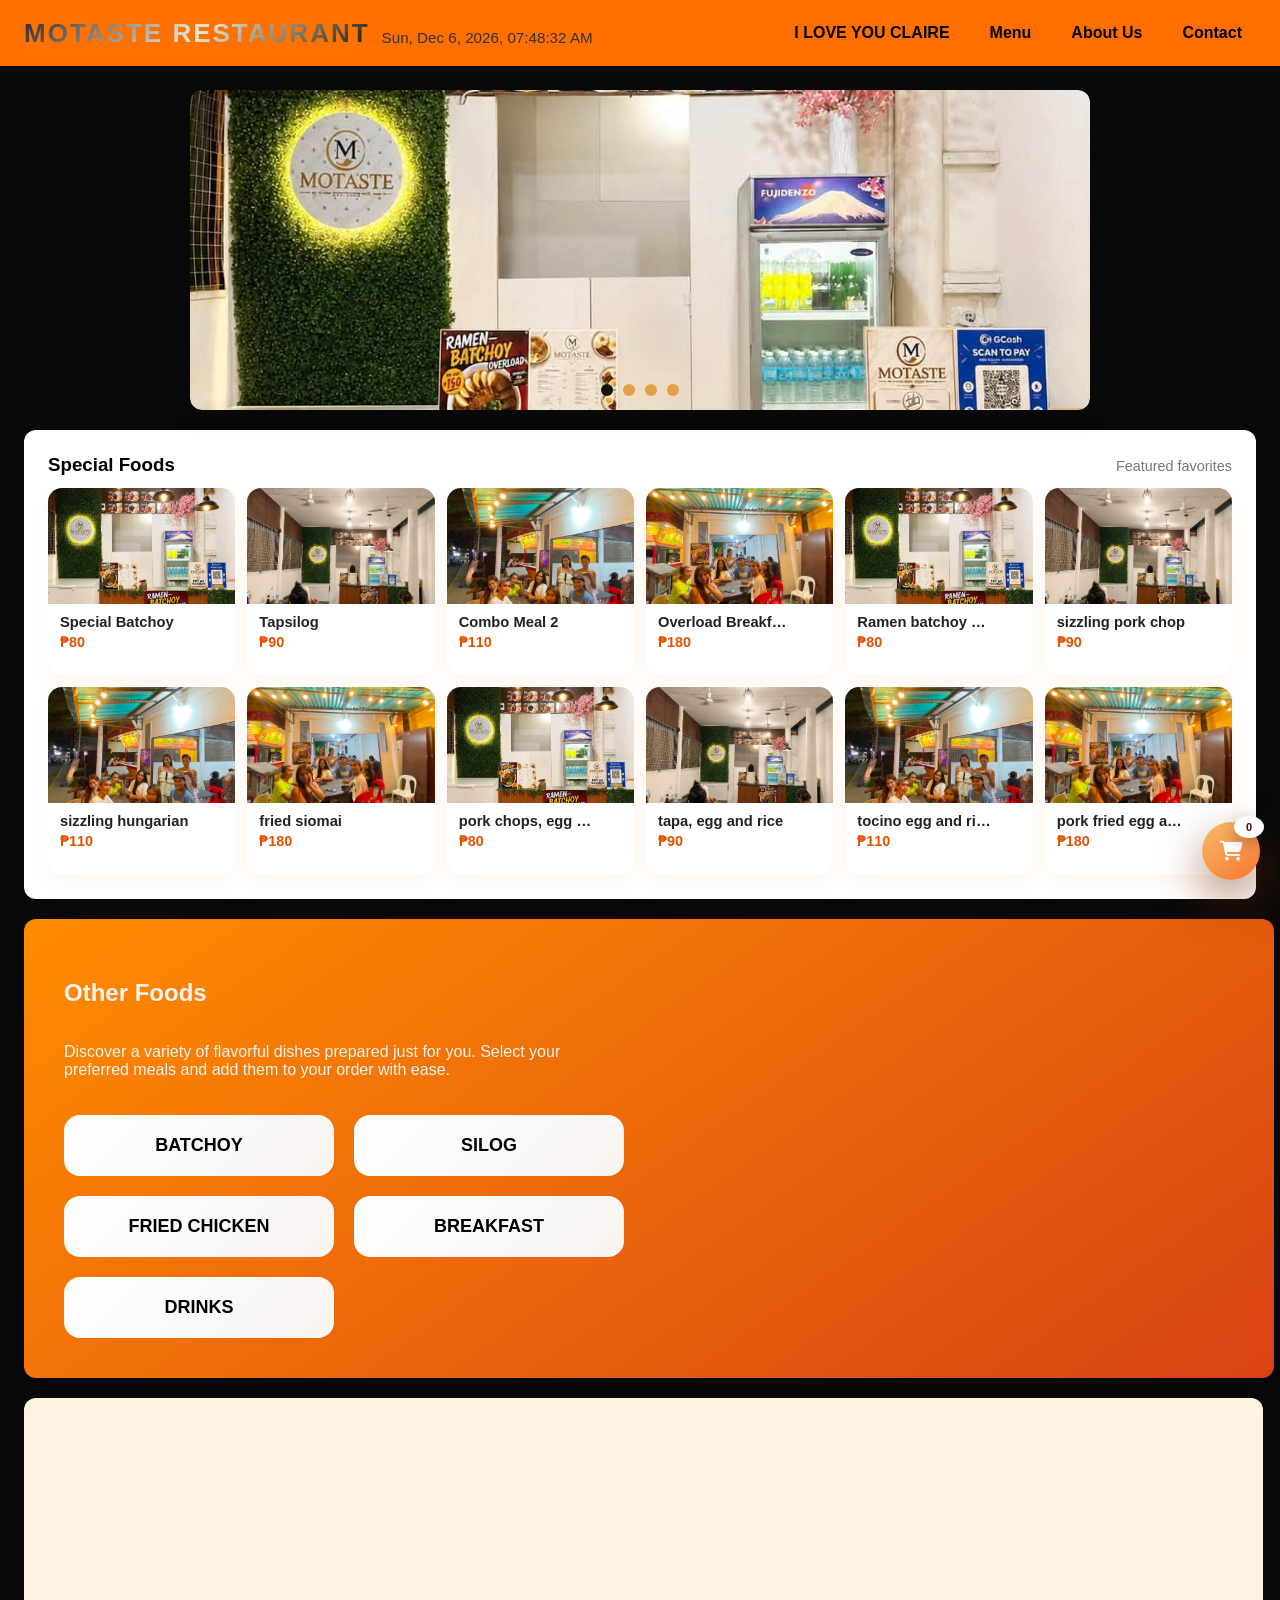
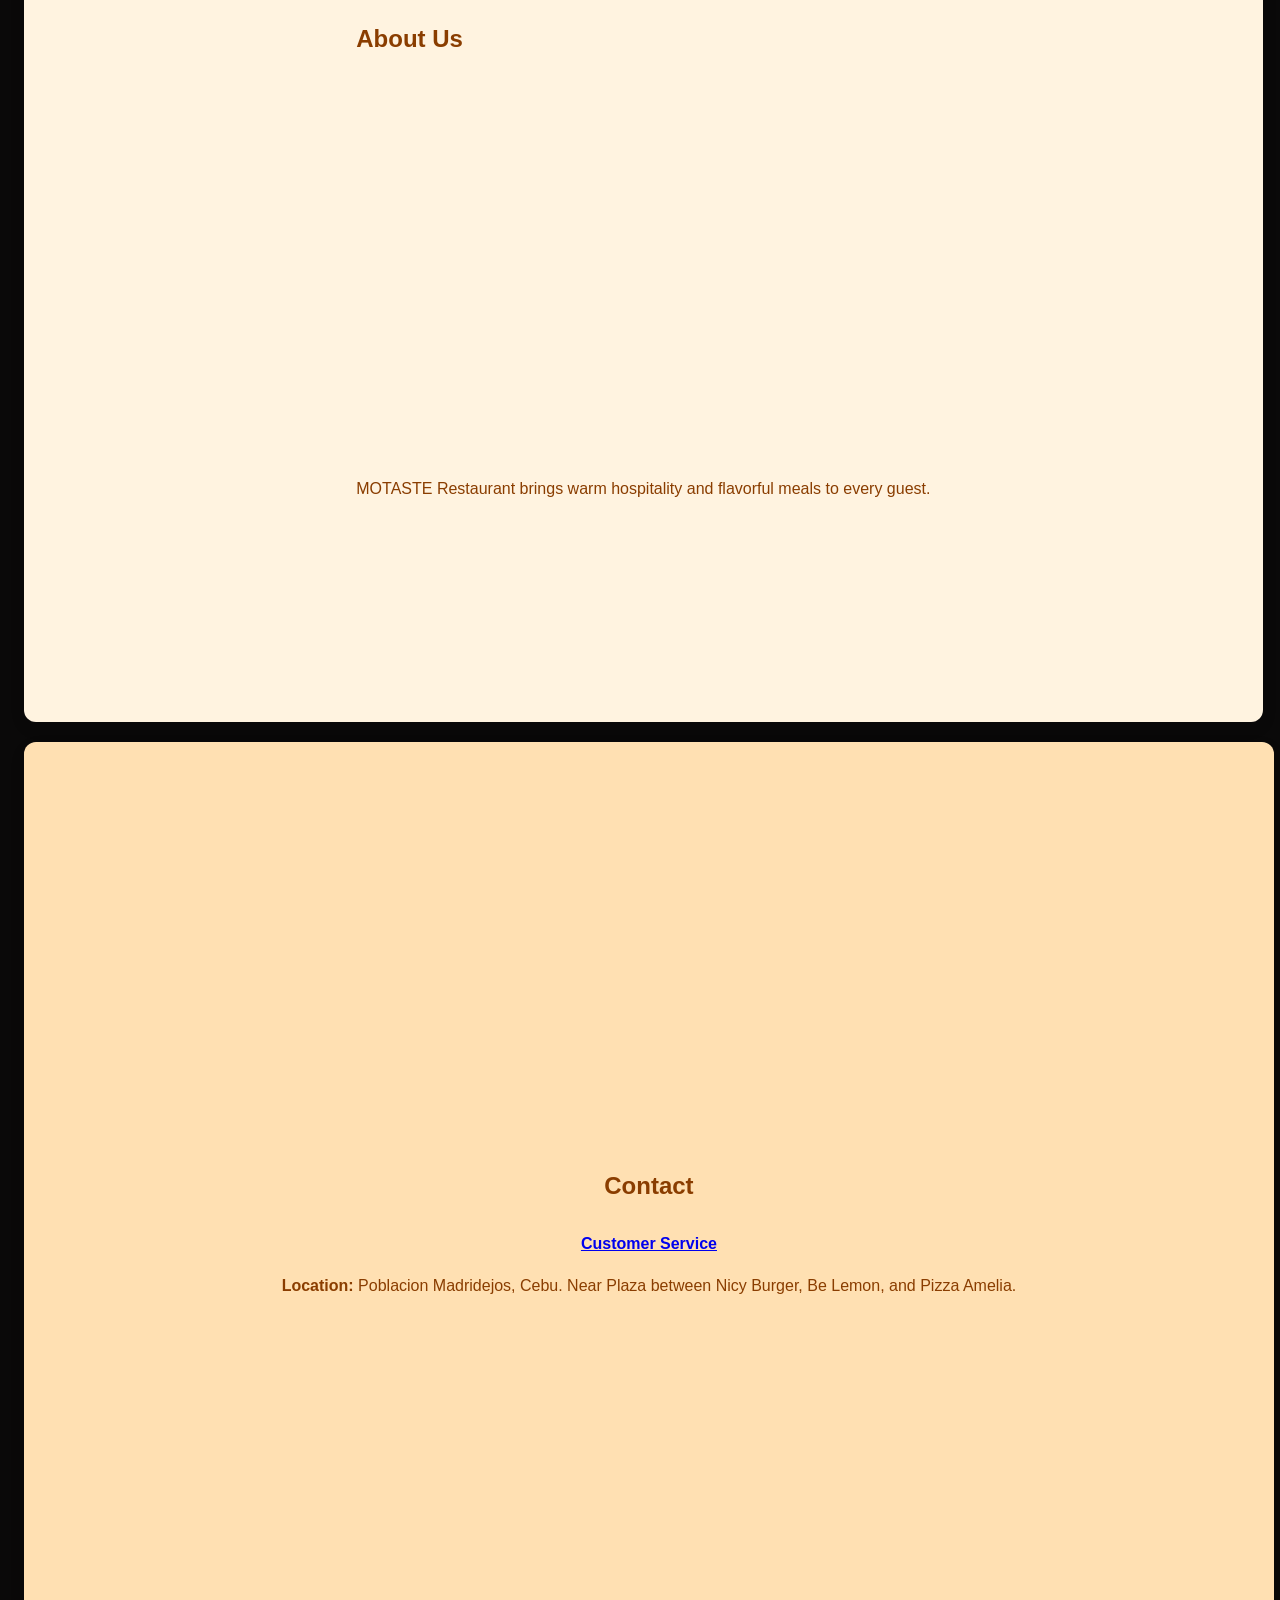
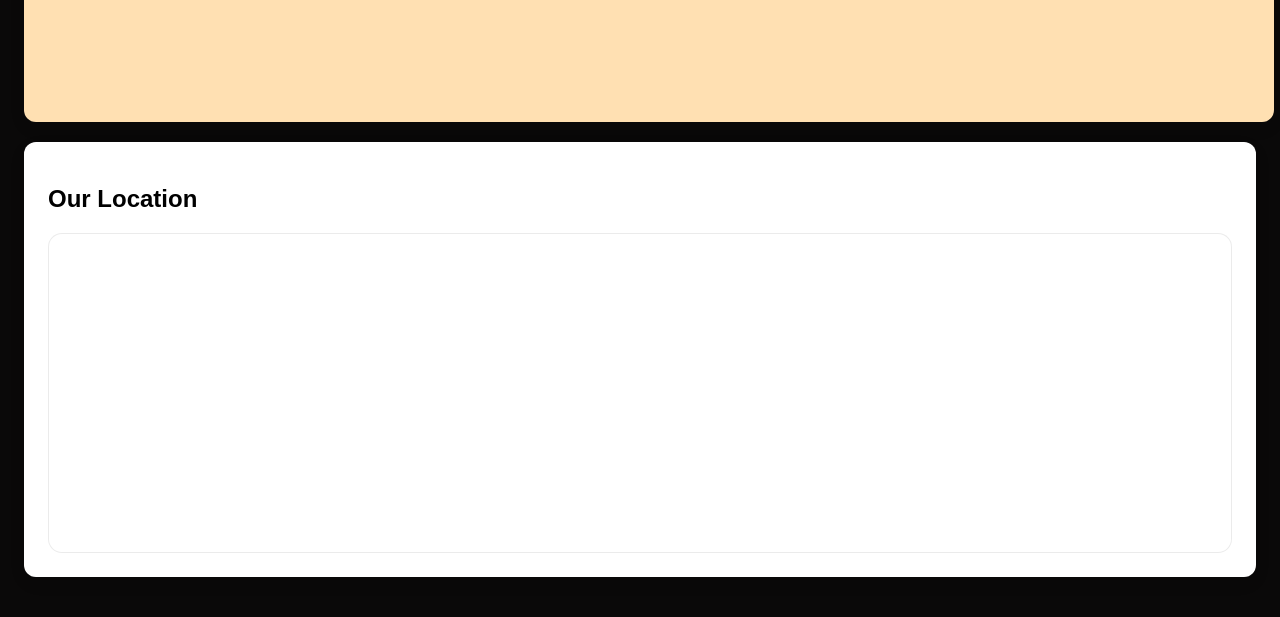
==== index.html @ fadd7e0c "wallpaperimage update" ====
<!DOCTYPE html>
<html lang="en">
<head>
    <meta charset="UTF-8">
    <meta name="viewport" content="width=device-width, initial-scale=1.0">
    <link href="https://unpkg.com/boxicons@2.1.4/css/boxicons.min.css" rel="stylesheet">
    <link rel="stylesheet" href="https://cdnjs.cloudflare.com/ajax/libs/font-awesome/6.4.2/css/all.min.css">
    <link rel="stylesheet" href="style.css">
    <title>MOTASTE</title>
</head>
<body>
    <div class="top-bar">
        <h1>MOTASTE RESTAURANT</h1>
        <button type="button" class="mobile-menu-toggle" id="mobileMenuToggle" aria-label="Toggle navigation menu" aria-expanded="false">
            <span></span>
            <span></span>
            <span></span>
        </button>
        <div class="live-clock" id="liveClock" aria-live="polite"></div>
        <nav class="top-nav" id="topNav" aria-label="Primary">
            <a href="#home">I LOVE YOU CLAIRE</a>
            <a href="#menu">Menu</a>
            <a href="#about">About Us</a>
            <a href="#contact">Contact</a>
        </nav>
    </div>

    <div class="slideshow" id="home">
        <div class="slides">
            <img src="img1.jpg" alt="Slide 1" class="active">
            <img src="img2.jpg" alt="Slide 2">
            <img src="img3.jpg" alt="Slide 3">
            <img src="img4.jpg" alt="Slide 4">
            
        </div>
        <div class="slide-dots" id="slideDots" aria-hidden="false"></div>
    </div>

    <section class="special-foods-section special-foods-visible" aria-labelledby="specialFoodsTitle">
        <div class="special-foods-heading">
            <h3 id="specialFoodsTitle">Special Foods</h3>
            <span>Featured favorites</span>
        </div>
        <div class="special-foods-list" id="specialFoodsList"></div>
    </section>

  <section class="info-section menu-section" id="menu">

    <div class="menu-container">

        <!-- LEFT: MENU CATEGORIES -->
        <div class="menu-left">

            <h2>Other Foods</h2>

            <p>Discover a variety of flavorful dishes prepared just for you. Select your preferred meals and add them to your order with ease.</p>

            <div class="menu-categories" id="menuCategories">
                <button class="menu-category-btn" data-category="batchoy">
                    BATCHOY
                </button>

                <button class="menu-category-btn" data-category="silog">
                    SILOG
                </button>

                <button class="menu-category-btn" data-category="friedChicken">
                    FRIED CHICKEN
                </button>

                <button class="menu-category-btn" data-category="breakfast">
                    BREAKFAST
                </button>

                <button class="menu-category-btn" data-category="drinks">
                    DRINKS
                </button>
            </div>

        </div>


        <!-- RIGHT: CART -->
        <div class="menu-right">

            <button 
                type="button" 
                id="menuCartButton" 
                class="menu-cart-button">

                <i class="fa-solid fa-cart-shopping"></i>
                <span id="menuTopCartCount">0</span>

            </button>   
        </div>

    </div>

</section>

    <section class="menu-cart-section cart-modal hidden" id="cart" aria-labelledby="cartTitle" aria-hidden="true">
        <div class="menu-cart-section-heading">
            <h2 id="cartTitle">Your Cart</h2>
            <button type="button" id="closeCartButton" class="cart-exit-button" aria-label="Close cart">Exit</button>
        </div>
        <aside class="menu-cart-panel" id="menuCartPanel">
            <div class="menu-cart-header">
                <div>
                    <h4>Order Summary</h4>
                    <p id="menuCartCount">0 items</p>
                </div>
            </div>
            <div class="menu-cart-items" id="menuCartList">
                <p class="menu-cart-empty">Your cart is empty.</p>
            </div>
            <div class="menu-cart-summary">
                <div>
                    <span>Total</span>
                    <strong id="menuCartTotal">₱0</strong>
                </div>
                <button type="button" id="menuPlaceOrderBtn" class="menu-place-order-btn" disabled>Proceed to Payment</button>
            </div>
            <p class="menu-order-message" id="menuOrderMessage"></p>
        </aside>
    </section>

    <div class="menu-overlay hidden" id="menuOverlay" aria-hidden="true">
        <div class="menu-overlay-panel">
            <div class="menu-overlay-header">
                <h2>Menu</h2>
                <div class="menu-overlay-actions">
                    <button type="button" id="closeMenuOverlayBtn" class="menu-overlay-close" aria-label="Close menu">×</button>
                </div>
            </div>
            <div class="menu-category-screen hidden" id="menuCategoryScreen" aria-hidden="true">
                <div class="menu-category-header">
                    <button id="menuBackBtn" type="button" class="menu-back-btn">← Back</button>
                    <h3 id="menuCategoryTitle">Category</h3>
                </div>
                <div class="menu-category-body">
                    <div class="menu-items-panel">
                        <div class="menu-items-list" id="menuItemsList"></div>
                    </div>
                </div>
            </div>
            <div class="order-checkout-screen hidden" id="orderCheckoutScreen" aria-hidden="true">
                <div class="order-checkout-header">
                    <button id="orderCheckoutBackBtn" type="button" class="menu-back-btn">← Back to Cart</button>
                    <h3>Checkout</h3>
                </div>
                <div class="order-checkout-content">
                    <div class="order-checkout-section">
                        <p class="checkout-label">Payment Method</p>
                        <div class="checkout-options" id="paymentMethodOptions">
                            <button type="button" class="checkout-option-btn active" data-payment="Cash">Cash</button>
                            <button type="button" class="checkout-option-btn" data-payment="GCash">GCash</button>
                        </div>
                    </div>
                    <div class="order-checkout-section">
                        <p class="checkout-label">Order Type</p>
                        <div class="checkout-options" id="orderTypeOptions">
                            <button type="button" class="checkout-option-btn active" data-order="Dine In">Dine In</button>
                            <button type="button" class="checkout-option-btn" data-order="Take Out">Take Out</button>
                        </div>
                    </div>
                    <div class="order-checkout-items" id="orderCheckoutItems"></div>
                    <div class="order-checkout-total">
                        <span>Total</span>
                        <strong id="orderCheckoutTotal">₱0</strong>
                    </div>
                    <div class="order-checkout-actions">
                        <button type="button" id="confirmOrderBtn" class="menu-place-order-btn">Confirm Order</button>
                        <button type="button" id="cancelOrderBtn" class="menu-back-btn">Cancel</button>
                    </div>
                </div>
            </div>
            <div class="order-payment-screen hidden" id="orderPaymentScreen" aria-hidden="true">
                <div class="order-payment-header">
                    <button id="paymentConfirmationBackBtn" type="button" class="menu-back-btn">← Back to Checkout</button>
                    <h3>Payment Confirmation</h3>
                </div>
                <div class="order-payment-content">
                    <div class="payment-summary">
                        <p><strong>Order Number:</strong> <span id="orderPaymentNumber"></span></p>
                        <p><strong>Date &amp; Time:</strong> <span id="orderPaymentDatetime"></span></p>
                        <p><strong>Payment Method:</strong> <span id="orderPaymentMethod"></span></p>
                    </div>
                    <div class="payment-message" id="orderPaymentMessage"></div>
                    <div class="payment-qr-placeholder hidden" id="paymentQrPlaceholder">
                        <div class="qr-box"><p>Pay via QR code</p></div>
                        <p class="qr-note">Upload your QR code image here later.</p>
                    </div>
                    <button type="button" id="orderPaymentCloseBtn" class="menu-place-order-btn">Done</button>
                </div>
            </div>
        </div>
    </div>
    

    <section class="info-section" id="about">
        <h2>About Us</h2>
        <p>MOTASTE Restaurant brings warm hospitality and flavorful meals to every guest.</p>
    </section>

    <section class="info-section" id="contact">
        <h2>Contact</h2>
        <p style="margin-bottom: 8px;"><strong><a href="#" class="contact-link">Customer Service</a></strong></p>
        <p><strong>Location:</strong> Poblacion Madridejos, Cebu. Near Plaza between Nicy Burger, Be Lemon, and Pizza Amelia.</p>
    </section>

    <section class="map-section">
        <h2>Our Location</h2>
        <div class="map-wrapper">
            <iframe
                src="https://maps.google.com/maps?q=11.2957587,123.7315946&z=15&output=embed"
                allowfullscreen=""
                loading="lazy"
                referrerpolicy="no-referrer-when-downgrade"
                title="MOTASTE Location Map">
            </iframe>
        </div>
    </section>

    <script src="script.js"></script>
</body>
</html>
---- style.css ----
body {
    margin: 0;
    font-family: Arial, sans-serif;
    background: #0a0909;
}

.top-bar {
    display: flex;
    justify-content: space-between;
    align-items: center;
    gap: 12px;
    background: #ff6f00;
    color: #0b0202f0;
    padding: 16px 24px;
    position: sticky;
    top: 0;
    z-index: 1000;
}

.top-nav {
    display: flex;
    align-items: center;
    justify-content: flex-end;
    gap: 12px;
    margin-left: auto;
    flex: 1;
}

.mobile-menu-toggle {
    display: none;
    flex-direction: column;
    justify-content: center;
    gap: 4px;
    width: 44px;
    height: 44px;
    border: none;
    border-radius: 10px;
    background: #111;
    cursor: pointer;
    padding: 0 10px;
}

.mobile-menu-toggle span {
    display: block;
    width: 100%;
    height: 3px;
    background: #fff;
    border-radius: 2px;
}

.top-nav a {
    color: #000000;
    text-decoration: none;
    font-weight: 600;
    padding: 8px 14px;
    border-radius: 999px;
    transition: background 0.2s ease;
}

.top-nav a:hover {
    background: #f6f3ef;
}

.top-bar-left {
    display: flex;
    align-items: center;
    gap: 12px;
}

.top-bar h1 {
    margin: 0;

    font-size: 26px;
    font-weight: 600;
    letter-spacing: 2px;

    background: linear-gradient(
        135deg,
        #322a2a,
        #e8e8d7,
        #1c1a0d
    );

    -webkit-background-clip: text;
    -webkit-text-fill-color: transparent;

    text-transform: uppercase;

    filter: drop-shadow(0 5px 12px rgba(255,152,0,0.35));

    transition: 0.3s ease;
}

.top-bar h1:hover {
    transform: translateY(-2px);
    filter: drop-shadow(0 8px 20px rgba(255,152,0,0.6));
}

.login-top-bar {
    background: transparent;
    padding: 0;
    position: static;
    box-shadow: none;
}

.top-bar-actions {
    display: flex;
    align-items: center;
    gap: 10px;
}

.menu-btn {
    display: none !important;
    flex-direction: column;
    justify-content: center;
    gap: 4px;
    width: 42px;
    height: 42px;
    border: none;
    background: #ff9800;
    border-radius: 8px;
    cursor: pointer;
    padding: 0 10px;
    position: fixed;
    top: 16px;
    left: 16px;
    z-index: 1100;
}

.auth .menu-btn {
    display: flex !important;
}

body.dashboard-panel-open .menu-btn {
    display: none !important;
}

.menu-btn span {
    display: block;
    height: 3px;
    background: #fff;
    border-radius: 2px;
}

.logout-btn {
    background: #ff9800;
    color: #fff;
    border: none;
    border-radius: 8px;
    padding: 10px 16px;
    font-size: 15px;
    font-weight: 600;
    cursor: pointer;
}

.logout-btn:hover,
.menu-btn:hover {
    background: #e68900;
}

.menu-btn.active {
    background: #e68900;
}

.dashboard-panel {
    position: fixed;
    top: 0;
    left: 0;
    width: 320px;
    height: 100vh;
    overflow-y: auto;
    opacity: 0;
    pointer-events: none;
    transform: translateX(-100%);
    background: rgba(255, 255, 255, 0.14);
    backdrop-filter: blur(12px);
    -webkit-backdrop-filter: blur(12px);
    color: #fff;
    padding: 84px 20px 24px 84px;
    border: 1px solid rgba(255, 255, 255, 0.12);
    border-radius: 0;
    box-shadow: 0 8px 28px rgba(0, 0, 0, 0.45);
    transition: transform 0.32s ease, opacity 0.22s ease, padding 0.32s ease;
    z-index: 2100;
}

.dashboard-panel.open {
    transform: translateX(0) !important;
    opacity: 1 !important;
    pointer-events: auto !important;
    z-index: 2200 !important;
}

.dashboard-profile {
    display: flex;
    align-items: center;
    gap: 12px;
    margin-bottom: 20px;
    padding-bottom: 16px;
    border-bottom: 1px solid rgba(17, 17, 17, 0.12);
}

.dashboard-profile-avatar {
    display: grid;
    place-items: center;
    width: 42px;
    height: 42px;
    border-radius: 50%;
    background: #ff9800;
    color: #fff;
    font-size: 18px;
    flex-shrink: 0;
}

.dashboard-profile-meta {
    display: flex;
    flex-direction: column;
    gap: 2px;
}

.dashboard-profile-meta strong {
    font-size: 15px;
}

.dashboard-profile-meta span {
    color: #555;
    font-size: 12px;
    word-break: break-word;
}

.dashboard-panel h3 {
    margin-top: 0;
    margin-bottom: 20px;
    color: #fff;
}

.dashboard-panel a {
    display: block;
    color: #fff;
    text-decoration: none;
    padding: 10px 0;
    border-bottom: 1px solid rgba(255,255,255,0.06);
}

.dashboard-panel a.disabled {
    color: #999;
    cursor: not-allowed;
    opacity: 0.5;
}

.dashboard-panel .panel-close {
    position: absolute;
    top: 12px;
    right: 12px;
    background: transparent;
    border: none;
    color: #fff;
    font-size: 24px;
    cursor: pointer;
    border-radius: 6px;
    padding: 4px 8px;
    box-shadow: 0 0 10px rgba(255,255,255,0.12);
    background: rgba(0,0,0,0.18);
}

.top-actions {
    display: flex;
    align-items: center;
    gap: 12px;
}

.account-management {
    background: #fff;
    margin: 24px auto;
    padding: 24px;
    border-radius: 12px;
    box-shadow: 0 6px 18px rgba(0, 0, 0, 0.08);
    max-width: 900px;
    width: calc(100% - 48px);
}

.account-form {
    display: grid;
    grid-template-columns: repeat(auto-fit, minmax(180px, 1fr));
    gap: 12px;
    margin: 16px 0;
}

.account-form input,
.account-form select,
.account-form button {
    padding: 10px;
    border-radius: 8px;
    border: 1px solid #ccc;
}

.account-form button {
    background: #111;
    color: #fff;
    cursor: pointer;
}

.account-list {
    list-style: none;
    padding: 0;
    display: grid;
    gap: 10px;
}

.account-list li {
    display: flex;
    justify-content: space-between;
    align-items: center;
    padding: 12px 14px;
    background: #f7f7f7;
    border-radius: 8px;
}

.account-list button {
    margin-left: 8px;
    padding: 6px 10px;
    border: none;
    border-radius: 6px;
    cursor: pointer;
}

.account-list .edit-btn {
    background: #ff9800;
    color: #fff;
}

.account-list .delete-btn {
    background: #d32f2f;
    color: #fff;
}

.sales-section {
    background: #fff;
    margin: 24px auto;
    padding: 24px;
    border-radius: 12px;
    box-shadow: 0 6px 18px rgba(0, 0, 0, 0.08);
    max-width: 900px;
    width: calc(100% - 48px);
}

.sales-tabs {
    display: flex;
    gap: 12px;
    margin: 16px 0;
    border-bottom: 1px solid #ddd;
}

.sales-tab-btn {
    padding: 10px 16px;
    border: none;
    background: transparent;
    cursor: pointer;
    font-weight: 600;
    color: #666;
    border-bottom: 3px solid transparent;
    transition: all 0.2s ease;
}

.sales-tab-btn,
.sales-tab-btn:hover,
.sales-tab-btn.active {
    color: #fff;
    border-bottom-color: transparent;
}
.sales-tab-btn.active {
    border-bottom-color: #fff;
}

.sales-tab-content {
    padding: 16px 0;
}

.sales-example {
    margin-top: 20px;
    padding: 18px;
    background: rgba(255, 255, 255, 0.94);
    border-radius: 12px;
    box-shadow: 0 6px 18px rgba(0, 0, 0, 0.08);
}

.sales-example h4 {
    margin-top: 0;
    margin-bottom: 14px;
}

.sales-example-table {
    width: 100%;
    border-collapse: collapse;
    margin-bottom: 12px;
}

.sales-example-table th,
.sales-example-table td {
    padding: 12px 14px;
    text-align: left;
    border-bottom: 1px solid #ddd;
}

.sales-example-table th {
    background: #f7f7f7;
    font-weight: 700;
}

.sales-example-note {
    margin: 0;
    color: #555;
    font-size: 14px;
}

.top-link {
    color: #fff;
    text-decoration: none;
    font-weight: 600;
    padding: 10px 16px;
    border-radius: 8px;
    background: #ff9800;
}

.top-link:hover {
    background: #e68900;
}

.bg-logo {
    position: fixed;
    inset: 0;
    width: 100vw;
    height: 100vh;
    object-fit: cover;
    z-index: -1;
    pointer-events: none;
    opacity: 0.14;
}

.staff-login-page {
    min-height: calc(100vh - 100px);
    display: flex;
    justify-content: center;
    align-items: center;
    padding: 20px;
    position: relative;
    z-index: 0;
}

.staff-box {
    width: min(480px, 100%);
    position: relative;
    z-index: 1000;
}

.top-login-btn {
    background: #ff9800;
    color: #fff;
    border: none;
    border-radius: 8px;
    padding: 10px 16px;
    font-size: 15px;
    cursor: pointer;
}

.top-login-btn:hover {
    background: #e68900;
}

.modal-overlay {
    position: fixed;
    inset: 0;
    background: rgba(0, 0, 0, 0.45);
    display: none;
    align-items: center;
    justify-content: center;
    padding: 20px;
    z-index: 1000;
}

.modal-overlay.active {
    display: flex;
}

.modal-box {
    background: rgba(255, 255, 255, 0.45);
    backdrop-filter: blur(8px);
    -webkit-backdrop-filter: blur(8px);
    width: min(420px, 100%);
    border-radius: 12px;
    padding: 24px;
    box-shadow: 0 10px 30px rgba(0, 0, 0, 0.18);
    position: relative;
}

.modal-close {
    position: absolute;
    top: 10px;
    right: 12px;
    border: none;
    background: transparent;
    font-size: 24px;
    cursor: pointer;
    color: #666;
}

.modal-box h2 {
    margin-top: 0;
    margin-bottom: 16px;
}

.role-tabs {
    display: flex;
    gap: 8px;
    margin-bottom: 16px;
    flex-wrap: wrap;
    position: relative;
    z-index: 2002;
}

.role-tab {
    padding: 10px 12px;
    border: 1px solid #ccc;
    border-radius: 8px;
    background: #f7f7f7;
    cursor: pointer;
    font-weight: 600;
    position: relative;
    z-index: 2003;
}

.role-tab.active {
    background: #111;
    color: #fff;
    border-color: #111;
}

.login-fields {
    display: flex;
    flex-direction: column;
    gap: 12px;
}

.modal-box form {
    display: flex;
    flex-direction: column;
    gap: 12px;
}

.modal-box label {
    font-weight: 600;
}

.remember-row {
    display: flex;
    align-items: center;
    gap: 10px;
}

.remember-row input[type="checkbox"] {
    width: auto;
    margin: 0;
}

.remember-row label {
    font-size: 14px;
    cursor: pointer;
}

.modal-box input {
    padding: 10px;
    border: 1px solid #ccc;
    border-radius: 8px;
}

.modal-box button[type="submit"] {
    background: #111;
    color: #fff;
    border: none;
    border-radius: 8px;
    padding: 10px;
    cursor: pointer;
}

/* Slideshow styles */

.info-section {
    background: #fff;
    margin: 20px 24px;
    padding: 24px;
    border-radius: 12px;
    box-shadow: 0 6px 18px rgba(0, 0, 0, 0.06);
}

/* MENU SECTION */
.menu-section {
    display: grid;
    flex-direction: column;
    justify-content: center;
    align-items: center;

    width: 91.4%;
    min-height: 5vh;
    padding: 40px;

    background: linear-gradient(145deg, #ff8c00, #d84315);
    color: white;
}


/* ABOUT SECTION */
#about {
    width: 94.9%;
    min-height: 100vh;
    padding: 12px;

    display: grid;
    flex-direction: column;
    justify-content: center;
    align-items: center;

    background: #fff3e0;
    color: #8a3d00;
}


/* CONTACT SECTION */
#contact {
    width: 91.4%;
    min-height: 100vh;
    padding: 40px;

    display: flex;
    flex-direction: column;
    justify-content: center;
    align-items: center;

    background: #ffe0b2;
    color: #8a3d00;
}

.map-section {
    background: #fff;
    margin: 20px 24px 40px;
    padding: 24px;
    border-radius: 12px;
    box-shadow: 0 6px 18px rgba(0, 0, 0, 0.06);
}

.map-wrapper {
    margin-top: 16px;
    overflow: hidden;
    border-radius: 14px;
    box-shadow: inset 0 0 0 1px rgba(0, 0, 0, 0.08);
}

.map-wrapper iframe {
    width: 100%;
    min-height: 320px;
    border: 0;
    display: block;
}
.menu-categories {
    display: grid;
    grid-template-columns: repeat(auto-fit, minmax(140px, 1fr));
    gap: 12px;
    margin-top: 20px;
}
.menu-categories-visible {
    grid-template-columns: repeat(2, minmax(0, 1fr));
    gap: 8px;
    margin-top: 16px;
}
.menu-categories-visible .menu-category-btn {
    min-width: 0;
    padding: 12px 6px;
    font-size: 0.75rem;
}
.menu-section-heading,
.menu-cart-section-heading {
    display: flex;
    align-items: center;
    justify-content: space-between;
    gap: 12px;
}
.menu-section-heading h2,
.menu-cart-section-heading h2 {
    margin: 0;
}
.menu-cart-section {
    display: grid;
    gap: 14px;
    margin: 20px 24px 40px;
    padding: 24px;
    border-radius: 12px;
    background: #fff;
    box-shadow: 0 6px 18px rgba(0, 0, 0, 0.06);
}
.menu-cart-section-heading span {
    color: #777;
    font-size: 0.9rem;
}
.menu-cart-section .menu-cart-panel {
    min-height: 220px;
}
.cart-modal {
    position: fixed;
    inset: 0;
    z-index: 2100;
    display: grid;
    align-content: center;
    justify-items: center;
    gap: 14px;
    margin: 0;
    padding: 24px;
    background: rgba(0, 0, 0, 0.62);
}
.cart-modal .menu-cart-section-heading {
    width: min(520px, 100%);
    color: #fff;
}
.cart-modal .menu-cart-panel {
    width: min(520px, 100%);
    max-height: min(74vh, 640px);
    box-sizing: border-box;
    overflow-y: auto;
    background: rgba(255, 255, 255, 0.78);
    border: 1px solid rgba(255, 255, 255, 0.95);
    box-shadow: 0 18px 48px rgba(0, 0, 0, 0.28), inset 0 0 24px rgba(255, 255, 255, 0.42);
    backdrop-filter: blur(16px);
    -webkit-backdrop-filter: blur(16px);
}
.cart-exit-button {
    border: 1px solid rgba(255, 255, 255, 0.8);
    border-radius: 8px;
    padding: 8px 14px;
    background: rgba(255, 255, 255, 0.18);
    color: #fff;
    font-weight: 700;
    cursor: pointer;
}
.cart-exit-button:hover,
.cart-exit-button:focus-visible {
    background: rgba(255, 255, 255, 0.82);
    color: #111;
}
.menu-category-btn {
    border: none;
    background: #111;
    color: #fff;
    padding: 18px 16px;
    font-size: 0.95rem;
    font-weight: 700;
    border-radius: 14px;
    cursor: pointer;
    transition: transform 0.18s ease, background 0.18s ease;
}
.menu-category-btn:hover,
.menu-category-btn:focus {
    background: #ff9800;
    transform: translateY(-2px);
}
.menu-category-screen {
    margin-top: 24px;
}
.menu-overlay {
    position: fixed;
    inset: 0;
    background: rgba(0, 0, 0, 0.7);
    display: flex;
    justify-content: center;
    align-items: center;
    padding: 20px;
    z-index: 2000;
}
.menu-overlay-panel {
    width: min(900px, 100%);
    max-height: min(88vh, 760px);
    background: #fff;
    border-radius: 24px;
    padding: 24px;
    overflow-y: auto;
    display: grid;
    gap: 18px;
}
.menu-overlay-header {
    display: flex;
    align-items: center;
    justify-content: space-between;
    gap: 16px;
}
.menu-overlay-actions {
    display: flex;
    align-items: center;
    gap: 10px;
}
.menu-cart-button {
    position: relative;
    display: inline-flex;
    align-items: center;
    justify-content: center;
    width: 42px;
    height: 42px;
    border: none;
    border-radius: 10px;
    background: #111;
    color: #fff;
    font-size: 18px;
    cursor: pointer;
}
.menu-cart-button:hover,
.menu-cart-button:focus-visible {
    background: #ff9800;
}
.menu-cart-button span {
    position: absolute;
    top: -7px;
    right: -7px;
    display: grid;
    place-items: center;
    min-width: 20px;
    height: 20px;
    padding: 0 4px;
    border-radius: 10px;
    background: #d32f2f;
    color: #fff;
    font-size: 12px;
    font-weight: 700;
    line-height: 1;
}
.special-foods-section {
    display: grid;
    gap: 12px;
}
.special-foods-visible {
    margin: 20px 24px;
    padding: 24px;
    border-radius: 12px;
    background: #fff;
    box-shadow: 0 6px 18px rgba(0, 0, 0, 0.06);
}
.special-foods-heading {
    display: flex;
    align-items: baseline;
    justify-content: space-between;
    gap: 12px;
}
.special-foods-heading h3 {
    margin: 0;
}
.special-foods-heading span {
    color: #777;
    font-size: 0.9rem;
}
.special-foods-list {
    display: grid;
    grid-template-columns: repeat(6, minmax(0, 1fr));
    gap: 12px;
}
.special-food-card {
    position: relative;
    display: flex;
    flex-direction: column;
    min-width: 0;
    aspect-ratio: 1;
    overflow: hidden;
    border-radius: 14px;
    background: #ffffff;
    box-shadow: 0 8px 20px rgba(241, 137, 57, 0.08);
}
.special-food-card:hover {

    background:
        linear-gradient(
            135deg,
            rgba(255,255,255,0.85),
            rgba(255, 254, 252, 0.379),
            rgba(242, 203, 164, 0.515)
        );

    border: 2px solid rgba(255,255,255,0.9);

    box-shadow:
        0 20px 45px rgb(199, 238, 247),
        inset 0 0 30px rgba(255,255,255,0.5);

    transform: translateY(-10px) scale(1.03);

    backdrop-filter: blur(15px);
    -webkit-backdrop-filter: blur(15px);
}
.special-food-card img {
    width: 100%;
    height: 62%;
    object-fit: cover;
}
.special-food-details {
    display: grid;
    gap: 4px;
    padding: 10px 42px 10px 12px;
}
.special-food-details h4 {
    margin: 0;
    overflow: hidden;
    color: #222;
    font-size: 0.92rem;
    text-overflow: ellipsis;
    white-space: nowrap;
}
.special-food-details strong {
    color: #e65100;
    font-size: 0.9rem;
}
.special-food-add {
    display: grid;
    place-items: center;
    width: 30px;
    height: 30px;
    border: none;
    border-radius: 8px;
    background: #111;
    color: #fff;
    cursor: pointer;
    opacity: 0;
    visibility: hidden;
    pointer-events: none;
    transform: translateY(4px) scale(0.96);
    transition: opacity 0.18s ease, visibility 0.18s ease, transform 0.18s ease, background 0.18s ease;
}
.special-food-card:hover .special-food-add,
.special-food-card:focus-within .special-food-add,
.special-food-card.is-active .special-food-add {
    opacity: 1;
    visibility: visible;
    pointer-events: auto;
    transform: translateY(0) scale(1);
}
.special-food-add:hover,
.special-food-add:focus-visible {
    background: #ff9800;
}
.special-food-cart-action {
    position: absolute;
    right: 10px;
    bottom: 10px;
    display: inline-flex;
    align-items: center;
    justify-content: flex-end;
    gap: 6px;
    min-width: 110px;
}
.special-food-added-message {
    display: inline-block;
    min-width: 72px;
    color: #f57c00;
    font-size: 0.75rem;
    font-style: italic;
    font-weight: 700;
    white-space: nowrap;
    text-align: right;
    order: 1;
}
.special-food-add {
    order: 2;
}










.menu-container {

    display:grid;

    grid-template-columns: 1fr 1fr;

    gap:50px;

    width:100%;

    align-items:center;
    color:rgb(243, 243, 243)

}



/* LEFT MENU */

.menu-left {

    display:flex;

    flex-direction:column;

}


.menu-categories {

    display:grid;

    grid-template-columns: repeat(2, 1fr);

    gap:20px;

}



.menu-category-btn {

    padding:20px;

    border:none;

    border-radius:16px;

    font-size:18px;

    font-weight:700;

    color:rgb(0, 0, 0);


    background:
    linear-gradient(135deg,#ffffff,#f7f4f2);


    cursor:pointer;

    transition:.3s;

}



.menu-category-btn:hover {

    transform:translateY(-5px);

    background:
    linear-gradient(135deg,#fffffe,#ff9900);

    color:#8a3d00;

}





/* RIGHT CART */

.menu-right {
    position: fixed;
    right: 20px;
    bottom: 20px;
    z-index: 1500;
}

#menuCartButton.menu-cart-button {
    position: fixed !important;
    right: 20px !important;
    bottom: 20px !important;
    left: auto !important;
    top: auto !important;
    z-index: 1600;
    display: grid;
    place-items: center;
    width: 58px !important;
    height: 58px !important;
    padding: 0;
    border: none;
    border-radius: 50%;
    background: linear-gradient(145deg, #f4bd6b, #f77631);
    color: white;
    font-size: 20px;
    cursor: grab;
    box-shadow: 0 18px 45px rgba(121, 46, 3, 0.563);
    transition: transform 0.35s ease, box-shadow 0.35s ease;
    user-select: none;
    touch-action: none;
}

#menuCartButton.menu-cart-button:hover,
#menuCartButton.menu-cart-button:focus-visible {
    transform: translateY(-2px) scale(1.02);
    box-shadow: 0 26px 60px rgb(255, 153, 0);
}

#menuCartButton.menu-cart-button.is-dragging {
    cursor: grabbing;
}

.menu-cart-summary-text {
    display: none;
}

#menuTopCartCount {
    position: absolute;
    top: -6px;
    right: -4px;
    width: 22px;
    height: 22px;
    display: flex;
    align-items: center;
    justify-content: center;
    border-radius: 50%;
    background: white;
    color: #620101;
    font-size: 11px;
    font-weight: 800;
    box-shadow: 0 5px 15px rgba(0,0,0,0.25);
}


.menu-overlay-close {
    border: none;
    background: #111;
    color: #fff;
    width: 40px;
    height: 40px;
    border-radius: 50%;
    font-size: 24px;
    cursor: pointer;
}
.menu-open-btn {
    margin-top: 18px;
    border: none;
    background: #111;
    color: #fff;
    padding: 14px 22px;
    border-radius: 14px;
    font-weight: 700;
    cursor: pointer;
    transition: background 0.2s ease;
}
.menu-open-btn:hover {
    background: #ff9800;
}
.menu-category-header {
    display: flex;
    align-items: center;
    gap: 12px;
    margin-bottom: 18px;
}
.menu-back-btn {
    border: none;
    background: #f3f3f3;
    color: #111;
    padding: 10px 14px;
    border-radius: 12px;
    cursor: pointer;
    font-weight: 700;
}
.menu-category-body {
    display: grid;
    grid-template-columns: 1fr;
    gap: 20px;
    min-height: 440px;
}
.menu-items-panel {
    display: grid;
    gap: 12px;
}
.menu-items-list {
    display: grid;
    gap: 14px;
    max-height: min(70vh, 620px);
    overflow-y: auto;
    padding-right: 6px;
}
.menu-item-card {
    background: #fff;
    padding: 18px;
    border-radius: 16px;
    box-shadow: 0 8px 24px rgba(0, 0, 0, 0.06);
    position: relative;
    display: flex;
    align-items: flex-start;
    justify-content: space-between;
    gap: 16px;
}
.menu-item-main {
    flex: 1 1 auto;
    min-width: 0;
}
.menu-item-card h4 {
    margin: 0 0 8px;
    font-size: 1.1rem;
}
.menu-item-card p {
    margin: 0 0 10px;
    color: #110e0e;
    line-height: 1.5;
}
.menu-item-card .menu-item-action {
    display: inline-flex;
    align-items: center;
    justify-content: center;
    width: 100%;
    border: none;
    background: #111;
    color: #fff;
    padding: 10px 14px;
    border-radius: 12px;
    font-weight: 700;
    cursor: pointer;
    transition: background 0.2s ease;
}
.menu-item-card .menu-item-action:hover {
    background: #ff9800;
}
.menu-item-price {
    font-weight: 700;
    color: #111;
}
.menu-item-controls {
    display: grid;
    justify-items: end;
    gap: 8px;
    flex: 0 0 auto;
}
.menu-item-qty-controls {
    display: inline-flex;
    align-items: center;
    gap: 8px;
}
.menu-item-qty-btn {
    width: 32px;
    height: 32px;
    border: none;
    border-radius: 50%;
    background: #111;
    color: #fff;
    font-size: 18px;
    font-weight: 700;
    cursor: pointer;
    display: grid;
    place-items: center;
    transition: background 0.2s ease, transform 0.15s ease;
}
.menu-item-qty-btn:hover,
.menu-item-qty-btn:focus-visible {
    background: #ff9800;
    transform: scale(1.05);
}
.menu-item-qty {
    min-width: 24px;
    text-align: center;
    font-weight: 700;
    color: #111;
}
.menu-item-confirmation {
    color: #ff9800;
    font-size: 0.75rem;
    font-weight: 700;
    font-style: italic;
    min-height: 18px;
    text-align: right;
    white-space: nowrap;
}
.menu-cart-panel {
    background: #fff;
    border-radius: 16px;
    padding: 18px;
    box-shadow: 0 8px 24px rgba(0, 0, 0, 0.08);
    min-height: 360px;
    display: flex;
    flex-direction: column;
    gap: 16px;
    justify-content: space-between;
}
.menu-cart-header {
    display: flex;
    justify-content: space-between;
    align-items: flex-start;
    gap: 12px;
}
.menu-cart-items {
    display: grid;
    gap: 12px;
    flex: 1;
    overflow-y: auto;
    max-height: 340px;
}
.menu-cart-empty {
    margin: 0;
    color: #555;
}
.menu-cart-item {
    background: #f7f7f7;
    border-radius: 14px;
    padding: 14px;
    display: grid;
    gap: 8px;
}
.menu-cart-item-details {
    display: flex;
    justify-content: space-between;
    align-items: center;
    gap: 10px;
}
.menu-cart-item .menu-cart-item-qty {
    font-size: 0.95rem;
    color: #333;
}
.menu-cart-item-qty-controls {
    display: inline-flex;
    align-items: center;
    gap: 8px;
    margin-top: 8px;
}
.menu-cart-item-quantity-btn {
    display: grid;
    place-items: center;
    width: 26px;
    height: 26px;
    padding: 0;
    border: none;
    border-radius: 50%;
    background: #111;
    color: #fff;
    font-size: 11px;
    cursor: pointer;
}
.menu-cart-item-quantity-btn:hover,
.menu-cart-item-quantity-btn:focus-visible {
    background: #ff9800;
}
.menu-cart-item-quantity-btn:disabled {
    background: #c8c8c8;
    color: #777;
    cursor: not-allowed;
}
.menu-cart-item-qty-controls .menu-cart-item-qty {
    min-width: 20px;
    text-align: center;
    font-weight: 700;
}
.menu-cart-item-remove {
    border: none;
    background: transparent;
    color: #d32f2f;
    font-weight: 700;
    cursor: pointer;
    text-align: right;
    padding: 0;
}
.menu-cart-summary {
    display: grid;
    gap: 12px;
}
.menu-cart-summary > div {
    display: flex;
    justify-content: space-between;
    align-items: center;
    gap: 10px;
}
.order-checkout-screen {
    background: #f9f9f9;
    border-radius: 18px;
    padding: 22px;
    display: grid;
    gap: 18px;
    max-height: 80vh;
    overflow-y: auto;
}
.order-checkout-header {
    display: flex;
    align-items: center;
    justify-content: space-between;
    gap: 12px;
}
.order-checkout-content {
    display: grid;
    gap: 18px;
}
.order-checkout-section {
    display: grid;
    gap: 10px;
}
.checkout-label {
    font-weight: 700;
    margin: 0;
}
.checkout-options {
    display: flex;
    gap: 10px;
    flex-wrap: wrap;
}
.checkout-option-btn {
    border: 1px solid #111;
    background: #fff;
    color: #111;
    border-radius: 12px;
    padding: 10px 16px;
    cursor: pointer;
    font-weight: 700;
    transition: background 0.2s ease, color 0.2s ease;
}
.checkout-option-btn.active,
.checkout-option-btn:hover {
    background: #111;
    color: #fff;
}
.order-checkout-items {
    display: grid;
    gap: 10px;
}
.order-checkout-item {
    background: #fff;
    border-radius: 14px;
    padding: 12px 14px;
    display: flex;
    justify-content: space-between;
    align-items: center;
    gap: 10px;
}
.order-checkout-item span {
    color: #555;
}
.order-checkout-total {
    display: flex;
    justify-content: space-between;
    align-items: center;
    font-size: 1.1rem;
    font-weight: 700;
}
.order-checkout-actions {
    display: grid;
    gap: 12px;
}
.order-checkout-actions .menu-back-btn {
    width: 100%;
}
.checkout-clock,
.live-clock {
    font-size: 0.95rem;
    color: #333;
    margin-top: 8px;
}
.order-payment-screen {
    background: #f9f9f9;
    border-radius: 18px;
    padding: 22px;
    display: grid;
    gap: 18px;
}
.order-payment-header {
    display: flex;
    align-items: center;
    justify-content: space-between;
    gap: 12px;
}
.order-payment-content {
    display: grid;
    gap: 18px;
}
.payment-summary {
    display: grid;
    gap: 10px;
    background: #fff;
    border-radius: 14px;
    padding: 16px;
    box-shadow: 0 4px 12px rgba(0,0,0,0.05);
}
.payment-message {
    background: #fff;
    border-radius: 14px;
    padding: 18px;
    color: #111;
    font-weight: 700;
    line-height: 1.4;
    box-shadow: 0 4px 12px rgba(0,0,0,0.05);
}
.payment-qr-placeholder {
    display: grid;
    gap: 12px;
    justify-items: center;
    text-align: center;
}
.qr-box {
    width: 220px;
    height: 220px;
    border-radius: 20px;
    background: #eaeaea;
    display: grid;
    place-items: center;
    color: #555;
    font-weight: 700;
    padding: 20px;
}
.qr-note {
    margin: 0;
    color: #666;
}
.menu-place-order-btn {
    width: 100%;
    border: none;
    background: #111;
    color: #fff;
    border-radius: 14px;
    padding: 12px 16px;
    font-weight: 700;
    cursor: pointer;
    transition: background 0.2s ease;
}
.menu-place-order-btn:disabled {
    background: #bbb;
    cursor: not-allowed;
}
.menu-place-order-btn:hover:not(:disabled) {
    background: #ff9800;
}
.menu-order-message {
    margin: 0;
    color: #333;
    font-size: 0.95rem;
    min-height: 1.2rem;
}
.orders-section {
    background: #fff;
    margin: 24px auto;
    padding: 24px;
    border-radius: 12px;
    box-shadow: 0 6px 18px rgba(0, 0, 0, 0.08);
    max-width: 900px;
    width: calc(100% - 48px);
}
.pending-orders-list {
    display: grid;
    gap: 16px;
    margin-top: 16px;
}
.pending-order-card {
    background: #f7f7f7;
    border-radius: 14px;
    padding: 18px;
    display: grid;
    gap: 12px;
}
.pending-order-card h4 {
    margin: 0;
}
.pending-order-card ul {
    margin: 0;
    padding-left: 18px;
    color: #333;
}
.order-complete-btn {
    border: none;
    background: #111;
    color: #fff;
    border-radius: 12px;
    padding: 10px 16px;
    font-weight: 700;
    cursor: pointer;
    transition: background 0.2s ease;
}
.order-complete-btn:hover {
    background: #ff9800;
}
.hidden {
    display: none !important;
}
.slideshow {
    position: relative;
    max-width: 700px;
    width: 50%;
    min-width: 900px;
    margin: 24px auto 0;
    background: transparent;
    border-radius: 12px;
    overflow: hidden;
    box-shadow: 0 8px 24px rgba(0, 0, 0, 0.12);
}

.slideshow .slides {
    position: relative;
    height: 320px;
}

.slideshow img {
    position: absolute;
    inset: 0;
    width: 100%;
    height: 100%;
    object-fit: cover;
    opacity: 0;
    transition: opacity 0.5s ease-in-out;
    cursor: default;
    pointer-events: none;
    border-radius: 12px;
}

.slideshow img.active {
    opacity: 1;
    cursor: zoom-in;
    pointer-events: auto;
}

.slide-nav { display: none; }

.slide-dots {
    position: absolute;
    bottom: 14px;
    left: 50%;
    transform: translateX(-50%);
    display: flex;
    gap: 10px;
    z-index: 2;
}

.slide-dots button {
    width: 12px;
    height: 12px;
    border-radius: 50%;
    border: none;
    background: rgba(225, 133, 14, 0.7);
    cursor: pointer;
}

.slide-dots button.active { background: #111; }

.image-lightbox {
    position: fixed;
    inset: 0;
    background: rgba(0, 0, 0, 0.9);
    display: flex;
    align-items: center;
    justify-content: center;
    padding: 24px;
    z-index: 2000;
}

.image-lightbox.hidden {
    display: none;
}

.image-lightbox img {
    max-width: 100%;
    max-height: 100%;
    object-fit: contain;
    border-radius: 12px;
    box-shadow: 0 16px 40px rgba(0, 0, 0, 0.35);
}

.image-lightbox .close-btn {
    position: absolute;
    top: 18px;
    right: 18px;
    border: none;
    background: rgba(255,255,255,0.9);
    color: #111;
    width: 38px;
    height: 38px;
    border-radius: 50%;
    font-size: 24px;
    line-height: 1;
    cursor: pointer;
}

@media (max-width: 1200px) {
    .special-foods-list {
        grid-template-columns: repeat(5, minmax(0, 1fr));
    }
}

@media (max-width: 1000px) {
    .special-foods-list {
        grid-template-columns: repeat(4, minmax(0, 1fr));
    }
}

@media (max-width: 900px) {
    .slideshow .slides { height: 260px; }
}

@media (max-width: 760px) {
    .top-bar {
        flex-wrap: nowrap;
        align-items: center;
        padding: 14px 16px;
    }

    .top-bar h1 {
        flex: 1 1 auto;
        min-width: 0;
        font-size: 18px;
        letter-spacing: 1px;
    }

    .live-clock {
        display: none;
    }

    .mobile-menu-toggle {
        display: flex;
        flex: 0 0 auto;
        width: 42px;
        height: 42px;
        min-width: 42px;
    }

    .top-nav {
        position: absolute;
        top: calc(100% + 8px);
        left: 16px;
        right: 16px;
        display: none;
        flex-direction: column;
        align-items: stretch;
        gap: 8px;
        margin-left: 0;
        padding: 12px;
        border-radius: 12px;
        background: rgba(255, 255, 255, 0.98);
        box-shadow: 0 8px 22px rgba(0, 0, 0, 0.12);
    }

    .top-nav.open {
        display: flex;
    }

    .top-nav a {
        width: 100%;
        max-width: 100%;
        box-sizing: border-box;
        text-align: center;
        background: #fff;
        white-space: nowrap;
        overflow: hidden;
        text-overflow: ellipsis;
    }

    .special-foods-list {
        grid-template-columns: repeat(3, minmax(0, 1fr));
    }
}

@media (max-width: 560px) {
    .special-foods-list {
        grid-template-columns: repeat(2, minmax(0, 1fr));
    }
}

@media (max-width: 420px) {
    .special-foods-list {
        grid-template-columns: 1fr;
    }
}


.sales-analytics-placeholder {
    background: rgba(255, 255, 255, 0.1);
    border: 1px dashed rgba(255, 255, 255, 0.35);
    color: #fff;
    margin-bottom: 20px;
    padding: 20px;
    border-radius: 12px;
    box-shadow: 0 6px 18px rgba(0, 0, 0, 0.08);
}

.sales-analytics-placeholder h3 {
    margin-top: 0;
    margin-bottom: 10px;
    font-size: 20px;
}

.sales-analytics-placeholder p {
    margin: 0;
    line-height: 1.6;
}

.sales-analytics-select-wrapper {
    display: inline-flex;
    align-items: center;
    gap: 10px;
    margin-top: 16px;
    background: rgba(0, 0, 0, 0.72);
    border: 1px solid rgba(255, 255, 255, 0.2);
    border-radius: 14px;
    padding: 10px 14px;
}

.sales-analytics-select-wrapper label {
    color: #fff;
    font-size: 14px;
    font-weight: 700;
}

.nested-selector {
    margin-top: 18px;
    display: inline-flex;
    align-items: center;
    gap: 12px;
    background: rgba(255, 255, 255, 0.08);
    border: 1px solid rgba(255, 255, 255, 0.2);
    border-radius: 12px;
    padding: 10px 14px;
}

.nested-selector label {
    color: #fff;
    font-size: 14px;
    font-weight: 700;
}

.nested-select {
    appearance: none;
    -webkit-appearance: none;
    -moz-appearance: none;
    background: #111;
    color: #fff;
    border: 1px solid rgba(255, 255, 255, 0.2);
    border-radius: 10px;
    padding: 10px 12px;
    min-width: 170px;
    cursor: pointer;
    background-image: url("data:image/svg+xml,%3Csvg width='12' height='8' viewBox='0 0 12 8' xmlns='http://www.w3.org/2000/svg'%3E%3Cpath d='M1 1l5 5 5-5' stroke='%23ffffff' stroke-width='2' fill='none' stroke-linecap='round'/%3E%3C/svg%3E");
    background-repeat: no-repeat;
    background-position: right 12px center;
    background-size: 12px 8px;
}

.sales-detail-panel,
.sales-list-panel {
    margin-top: 20px;
}

.sales-list-panel {
    padding: 18px 20px;
    background: #fff;
    border: 1px solid rgba(0, 0, 0, 0.06);
    border-radius: 16px;
    color: #111;
}

.sales-number-list {
    margin: 0;
    padding-left: 22px;
    color: #111;
}

.sales-number-list li {
    margin-bottom: 10px;
    line-height: 1.6;
    font-size: 15px;
}

.analytics-select,
.nested-select {
    appearance: none;
    -webkit-appearance: none;
    -moz-appearance: none;
    background: #111;
    color: #fff;
    border: 1px solid rgba(255, 255, 255, 0.2);
    border-radius: 10px;
    padding: 10px 12px 10px 12px;
    padding-right: 38px;
    min-width: 180px;
    cursor: pointer;
    background-image: url("data:image/svg+xml,%3Csvg width='12' height='8' viewBox='0 0 12 8' xmlns='http://www.w3.org/2000/svg'%3E%3Cpath d='M1 1l5 5 5-5' stroke='%23ffffff' stroke-width='2' fill='none' stroke-linecap='round'/%3E%3C/svg%3E");
    background-repeat: no-repeat;
    background-position: right 12px center;
    background-size: 12px 8px;
}

.analytics-select option,
.nested-select option {
    background: #111;
    color: #fff;
}

.sales-analytics-chart-wrapper {
    width: 100%;
    overflow-x: auto;
    overflow-y: hidden;
    margin-top: 18px;
    padding-bottom: 6px;
    -webkit-overflow-scrolling: touch;
}

.sales-analytics-chart {
    display: inline-block;
    min-width: 720px;
    width: max-content;
}

.sales-analytics-chart svg {
    display: block;
    border-radius: 16px;
    overflow: visible;
    width: auto;
}

.overview-section,
.inventory-section,
.orders-section,
.sales-section,
.account-management {
    background: rgba(255,255,255,0.04);
    backdrop-filter: blur(8px);
    -webkit-backdrop-filter: blur(8px);
    margin: 24px auto;
    padding: 24px;
    border-radius: 12px;
    box-shadow: 0 6px 24px rgba(0, 0, 0, 0.5);
    width: calc(100% - 48px);
    color: #fff;
    border: 1px solid rgba(255,255,255,0.04);
}

.overview-grid {
    display: grid;
    gap: 20px;
    grid-template-columns: 1fr;
    align-items: stretch;
}

.overview-analytics-panel,
.overview-order-notification-box,
.overview-inventory-box {
    background: rgba(255,255,255,0.03);
    backdrop-filter: blur(6px);
    -webkit-backdrop-filter: blur(6px);
    border: 1px solid rgba(255,255,255,0.04);
    border-radius: 16px;
    padding: 20px;
    color: #fff;
}

/* Ensure the real-time inventory list in the Overview uses white text for readability */
.overview-inventory-box .inventory-list-panel,
.overview-inventory-box .inventory-list-panel th,
.overview-inventory-box .inventory-list-panel td,
.overview-inventory-box .inventory-list-panel p {
    color: #fff;
}

.overview-analytics-panel h3,
.overview-order-notification-box h3,
.overview-inventory-box h3 {
    margin-top: 0;
}

.overview-order-notification-box {
    display: grid;
    gap: 16px;
}

.overview-notification-header {
    display: flex;
    justify-content: space-between;
    align-items: flex-start;
    gap: 16px;
}

.order-notification-list {
    display: grid;
    gap: 14px;
    max-height: 420px;
    overflow-y: auto;
    padding-right: 4px;
}

.order-notification-card {
    background: rgba(255,255,255,0.04);
    backdrop-filter: blur(6px);
    -webkit-backdrop-filter: blur(6px);
    border: 1px solid rgba(255,255,255,0.04);
    border-radius: 14px;
    padding: 16px;
    display: grid;
    gap: 10px;
    color: #fff;
}

.order-notification-card.completed {
    opacity: 0.8;
    background: rgba(255,255,255,0.03);
}

.order-notification-card h4,
.order-notification-card p {
    margin: 0;
}

.order-notification-card ul {
    margin: 0;
    padding-left: 18px;
    color: #333;
}

.order-notification-footer {
    display: flex;
    justify-content: space-between;
    align-items: center;
    gap: 16px;
    padding-top: 12px;
    border-top: 1px solid rgba(0, 0, 0, 0.08);
    font-size: 1rem;
}

.inventory-list-panel {
    background: rgba(255,255,255,0.03);
    backdrop-filter: blur(6px);
    -webkit-backdrop-filter: blur(6px);
    border: 1px solid rgba(255,255,255,0.04);
    border-radius: 16px;
    padding: 18px;
    color: #111;
}

.inventory-list-panel table {
    width: 100%;
    border-collapse: collapse;
}

.inventory-list-panel th,
.inventory-list-panel td {
    padding: 12px 10px;
    border-bottom: 1px solid rgba(0, 0, 0, 0.06);
    text-align: left;
}

 .inventory-list-panel th {
    background: rgba(255,255,255,0.02);
}

.inventory-list-panel tr:last-child td {
    border-bottom: none;
}

.inventory-stock-low {
    color: #b02020;
    font-weight: 700;
}

    .inventory-admin-panel,
    .inventory-manager-list,
    .inventory-readonly-summary {
        background: rgba(255,255,255,0.03);
        backdrop-filter: blur(6px);
        -webkit-backdrop-filter: blur(6px);
        border: 1px solid rgba(255,255,255,0.04);
        border-radius: 16px;
        padding: 20px;
        margin-bottom: 18px;
        color: #111;
    }

.inventory-item-card {
    background: rgba(255,255,255,0.96);
    color: #111;
    border-radius: 10px;
    padding: 14px;
    margin-bottom: 12px;
}

    .inventory-items-wrapper {
        display: grid;
        gap: 12px;
        margin-top: 18px;
    }

    .inventory-item-card {
        display: flex;
        justify-content: space-between;
        align-items: center;
        gap: 16px;
        padding: 16px;
        border: 1px solid rgba(0, 0, 0, 0.08);
        border-radius: 14px;
        background: #fafafa;
    }

    .inventory-item-card strong {
        display: block;
        margin-bottom: 4px;
    }

    .inventory-item-card p {
        margin: 4px 0;
    }

    .inventory-item-actions {
        display: flex;
        align-items: center;
    }

    .inventory-edit-btn {
        border: none;
        background: #ff9800;
        color: #fff;
        border-radius: 10px;
        padding: 10px 14px;
        cursor: pointer;
        transition: background 0.2s ease;
    }

    .inventory-edit-btn:hover {
        background: #e68900;
    }

    .inventory-form-grid {
        display: grid;
        grid-template-columns: repeat(2, minmax(0, 1fr));
        gap: 16px;
        margin-bottom: 20px;
    }

    .inventory-form-grid label {
        display: flex;
        flex-direction: column;
        gap: 8px;
        font-weight: 600;
    }

    .inventory-form-grid input,
    .inventory-form-grid select {
        border: 1px solid rgba(0, 0, 0, 0.14);
        border-radius: 12px;
        padding: 12px 14px;
        background: #f7f7f7;
        color: #111;
    }

    .inventory-manager-list,
    .inventory-readonly-summary {
        display: grid;
        gap: 14px;
    }

.sales-analytics-chart-wrapper {
    width: 100%;
    overflow-x: auto;
    overflow-y: hidden;
    margin-top: 18px;
    padding-bottom: 6px;
    -webkit-overflow-scrolling: touch;
    scrollbar-width: thin;
    scrollbar-color: rgba(255,255,255,0.45) rgba(255,255,255,0.12);
}

.sales-analytics-chart-wrapper::-webkit-scrollbar {
    height: 12px;
}

.sales-analytics-chart-wrapper::-webkit-scrollbar-track {
    background: rgba(255, 255, 255, 0.12);
}

.sales-analytics-chart-wrapper::-webkit-scrollbar-thumb {
    background: rgba(255, 255, 255, 0.55);
    border-radius: 999px;
    border: 2px solid rgba(255,255,255,0.12);
}

.sales-analytics-chart-wrapper::-webkit-scrollbar-thumb:hover {
    background: rgba(255, 255, 255, 0.75);
}

.sales-analytics-chart text {
    font-family: Arial, sans-serif;
}

@media (max-width: 600px) {
    .slideshow { width: 85%; }
    .slideshow .slides { height: 220px; }

    .info-section.menu-section,
    .info-section#about,
    .info-section#contact {
        display: flex;
        width: calc(100% - 32px);
        min-height: 240px;
        aspect-ratio: auto;
        margin: 12px;
    }

    .sales-analytics-chart {
        gap: 12px;
    }

    .sales-analytics-bar {
        max-width: 70px;
    }
}
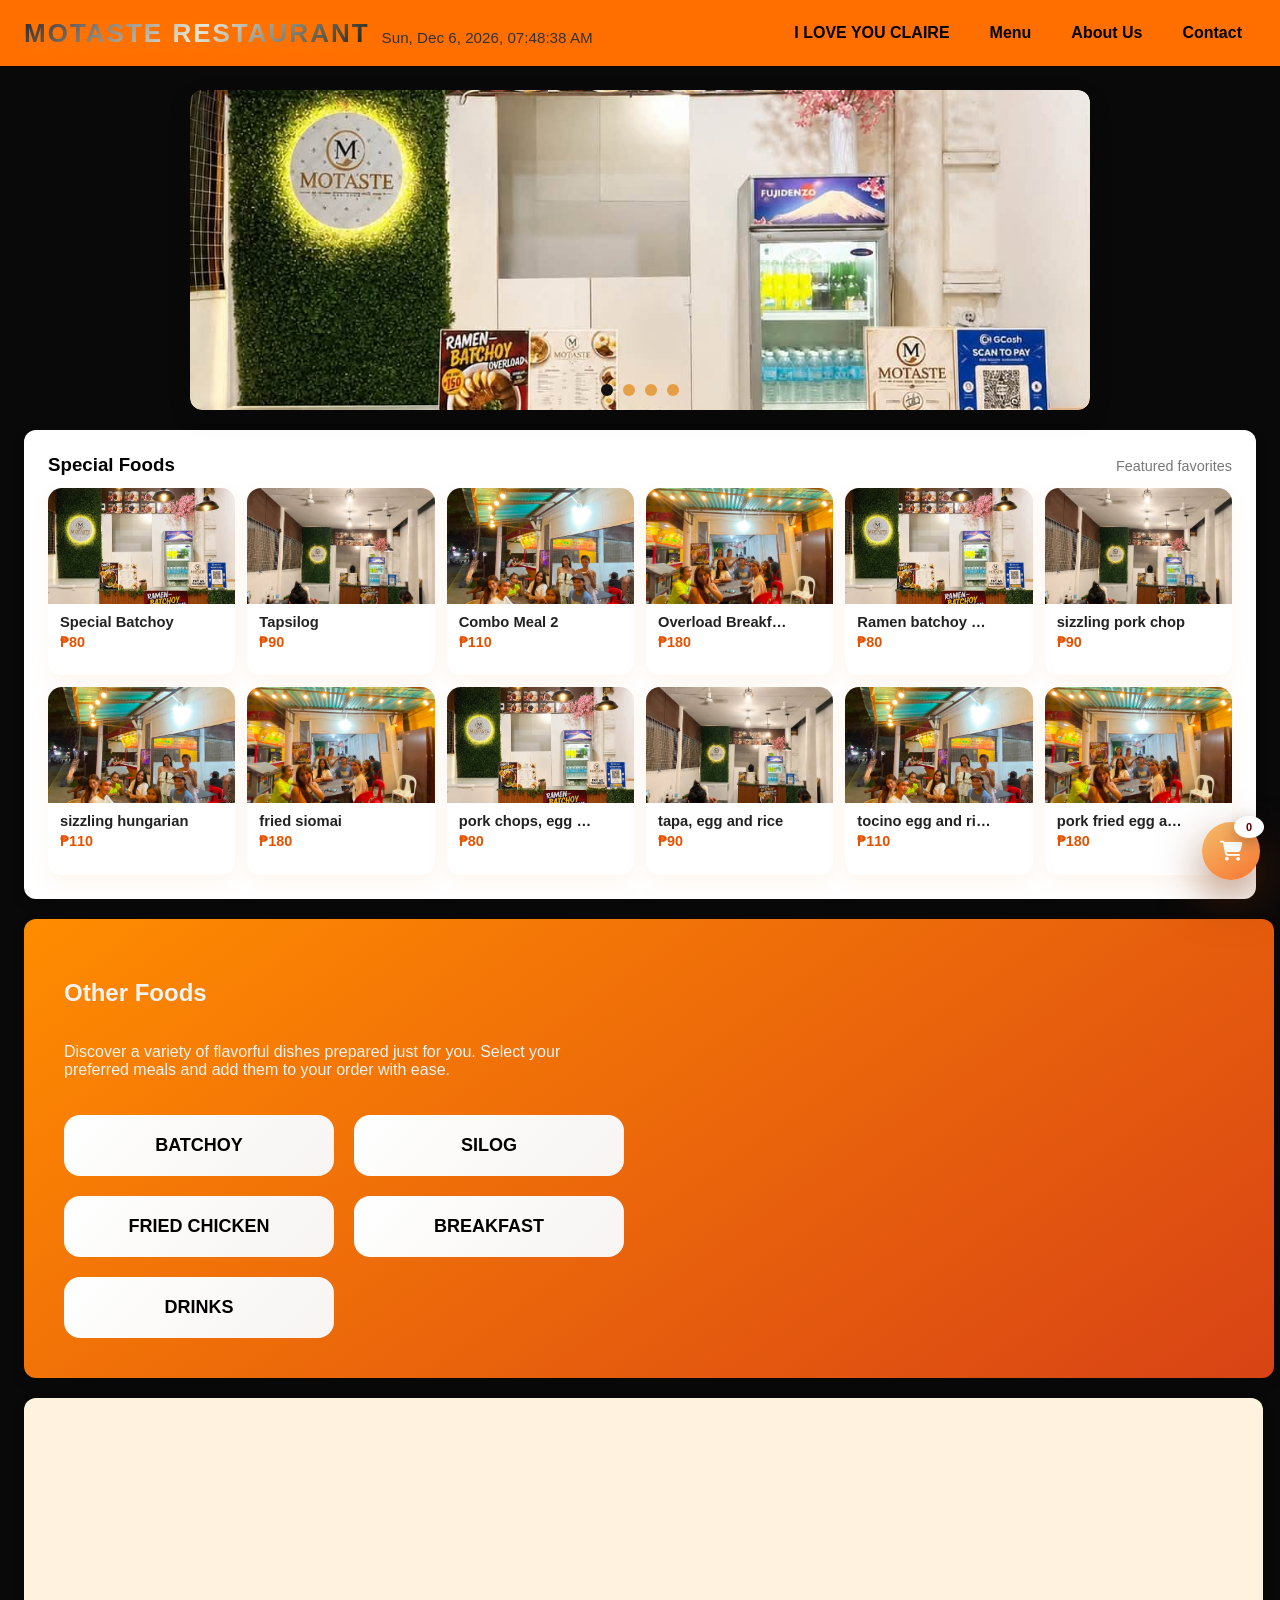
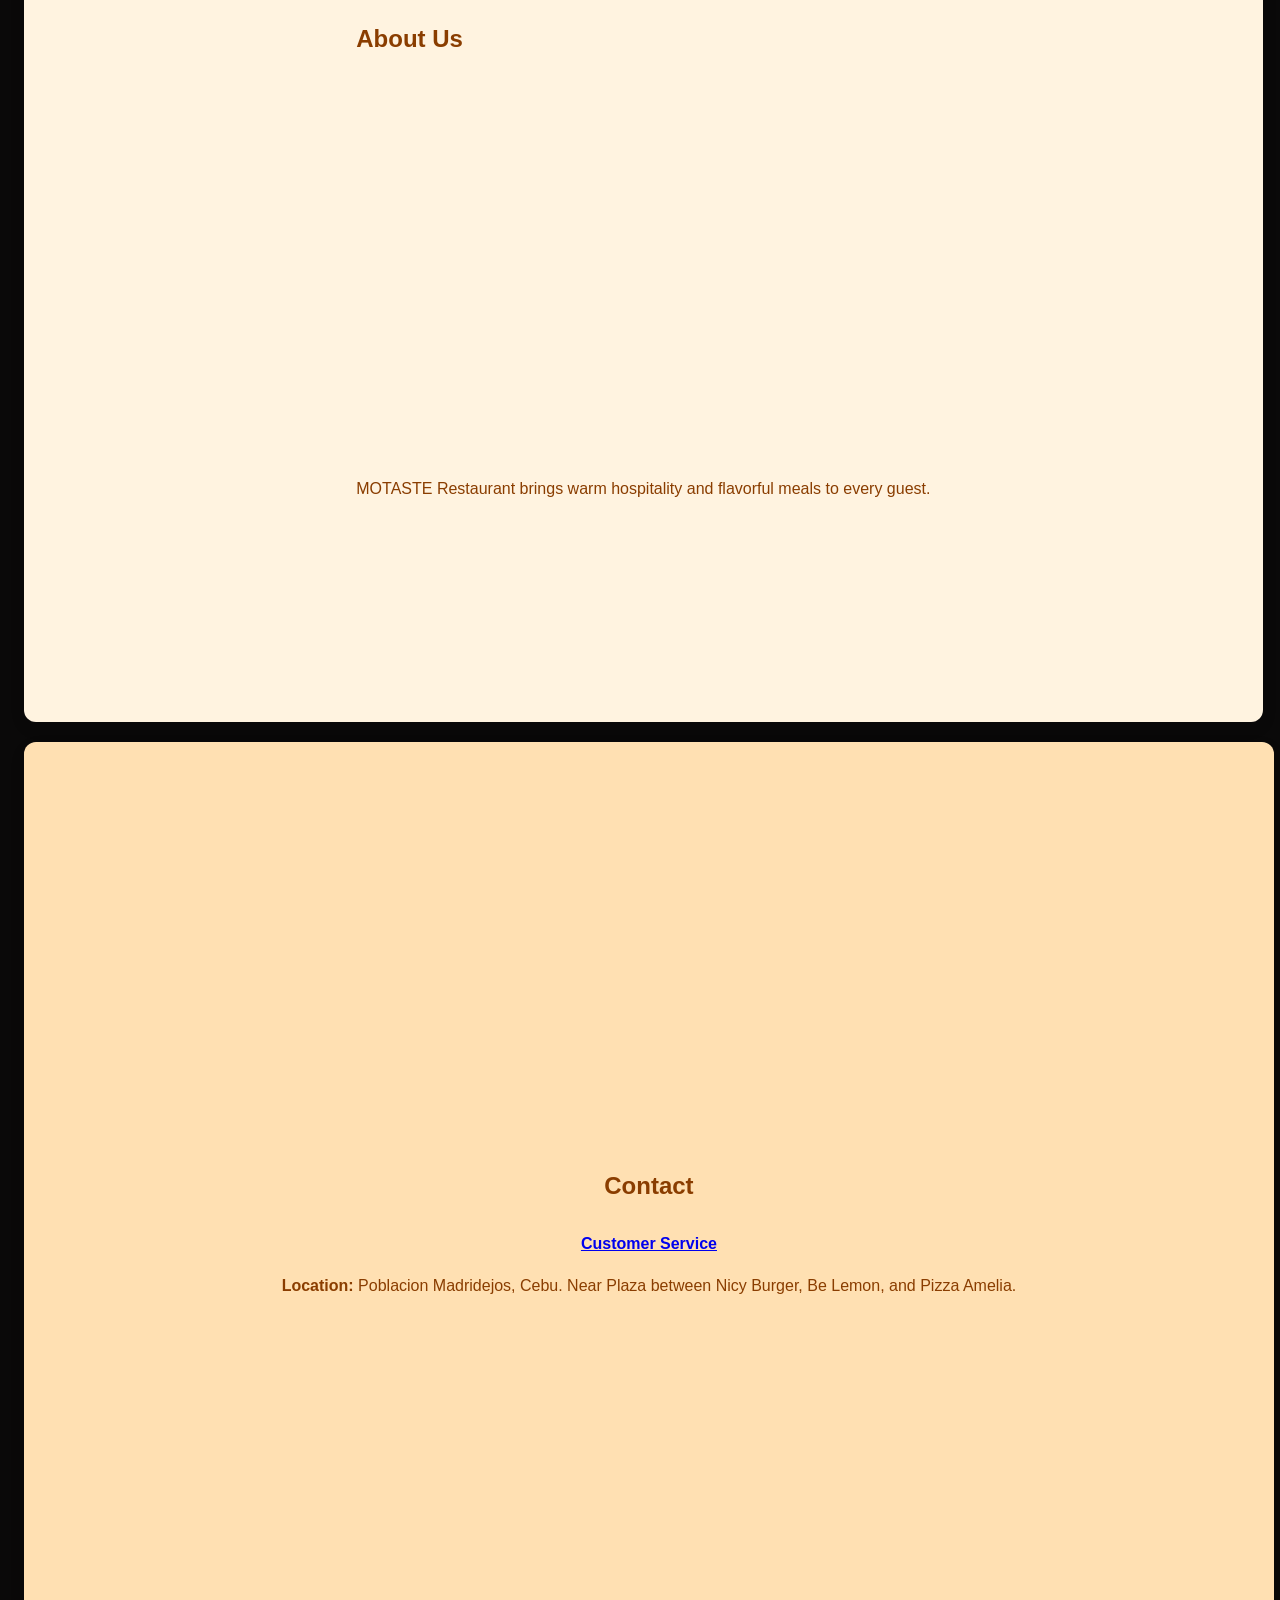
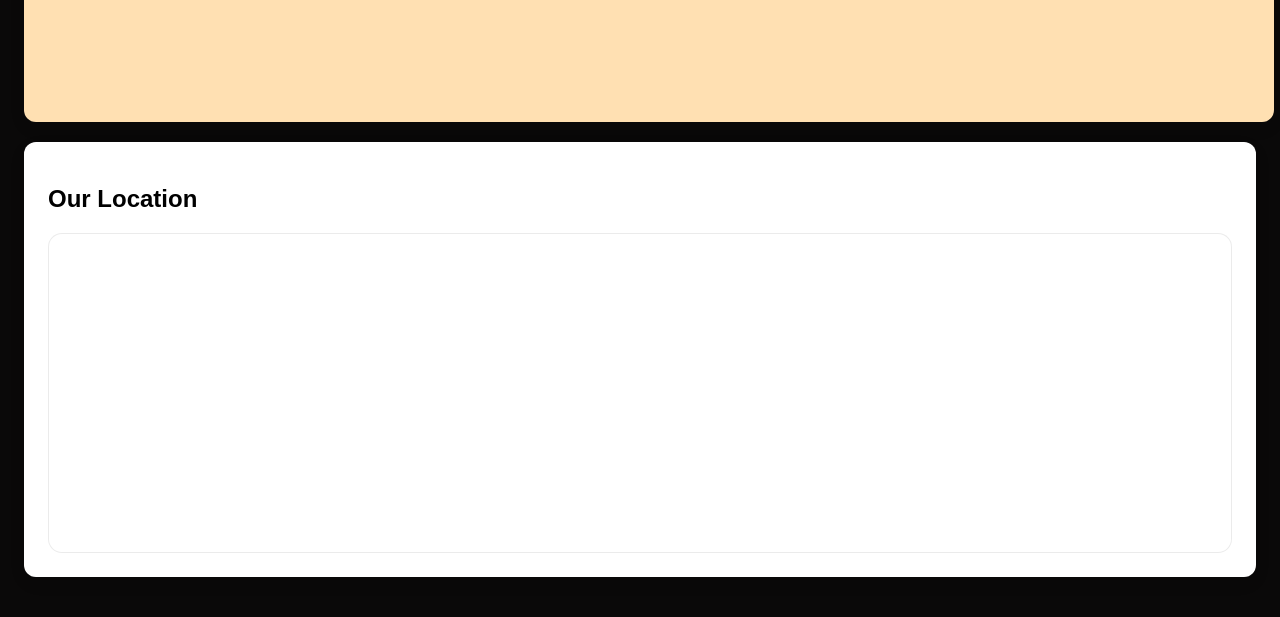
==== commit 9824c18d: "updated" ====
--- a/index.html
+++ b/index.html
@@ -1,4 +1,4 @@
-<!DOCTYPE html>
+ <!DOCTYPE html>
 <html lang="en">
 <head>
     <meta charset="UTF-8">
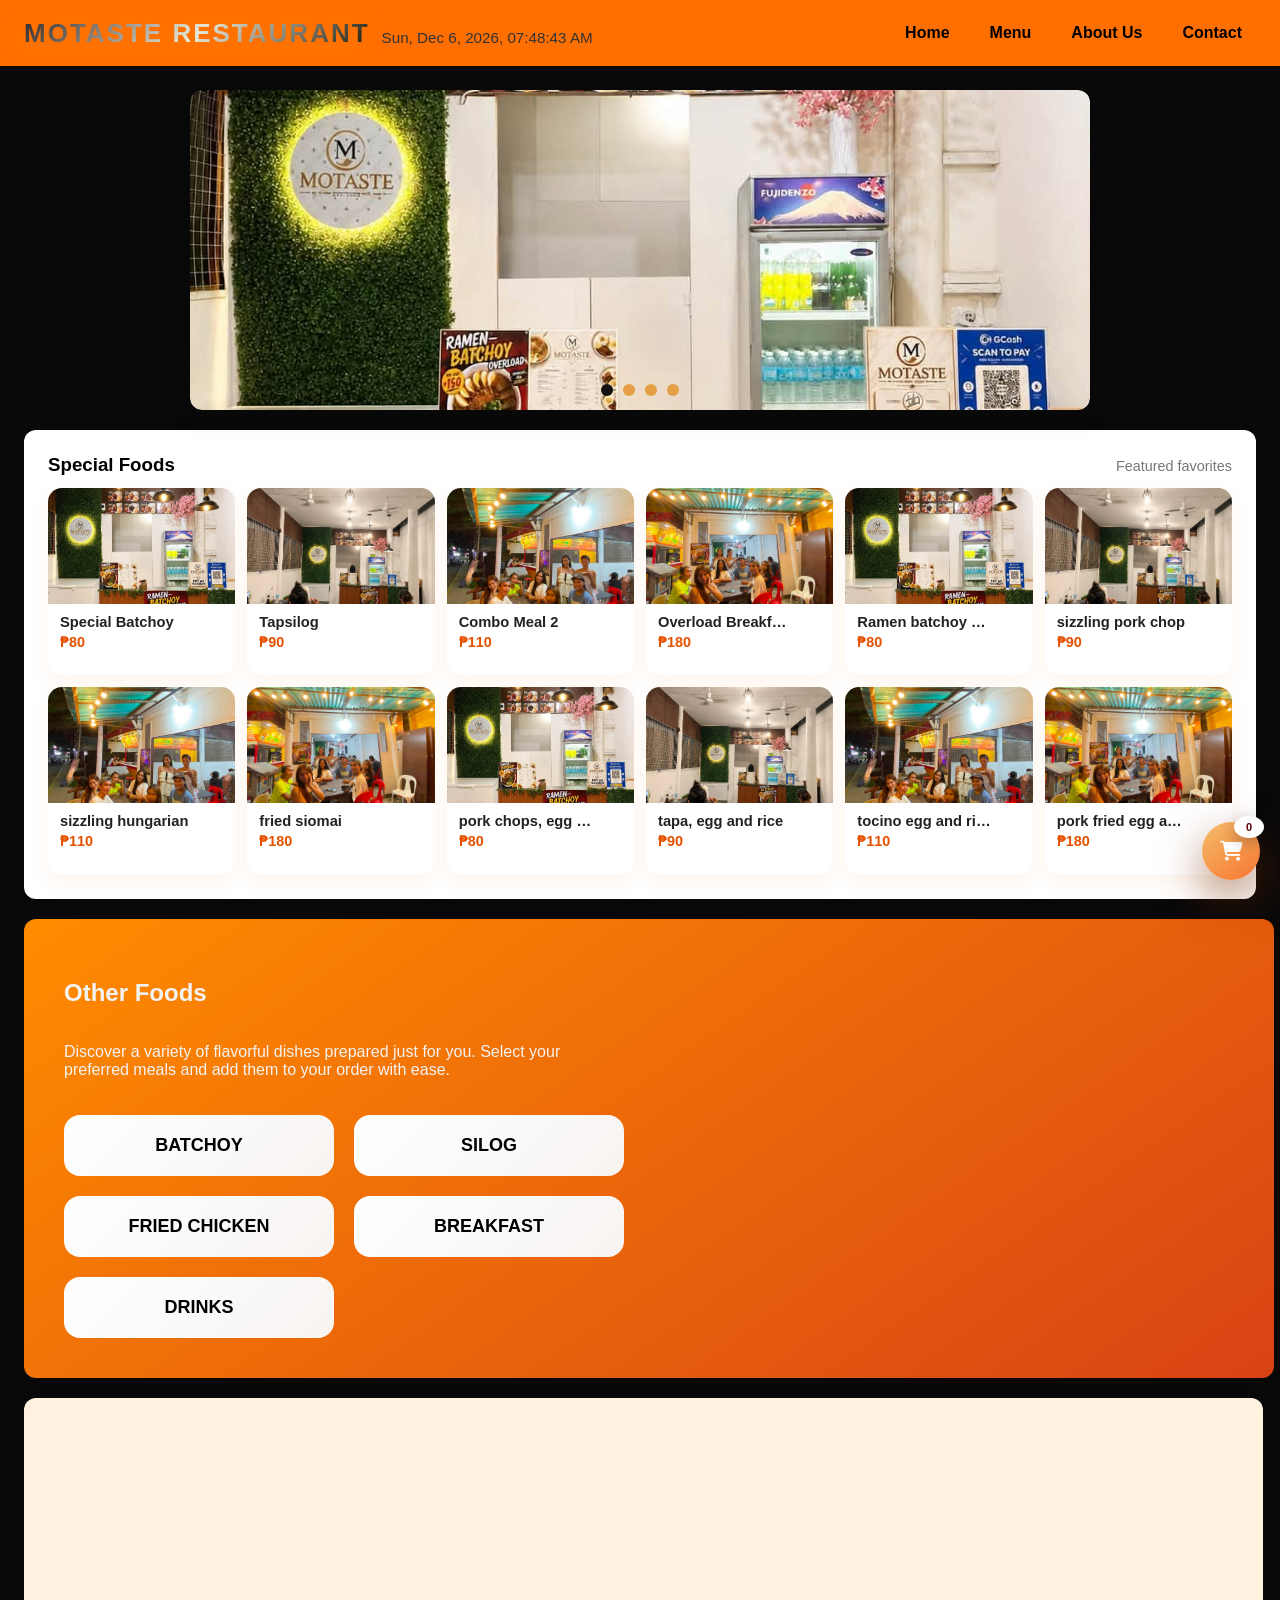
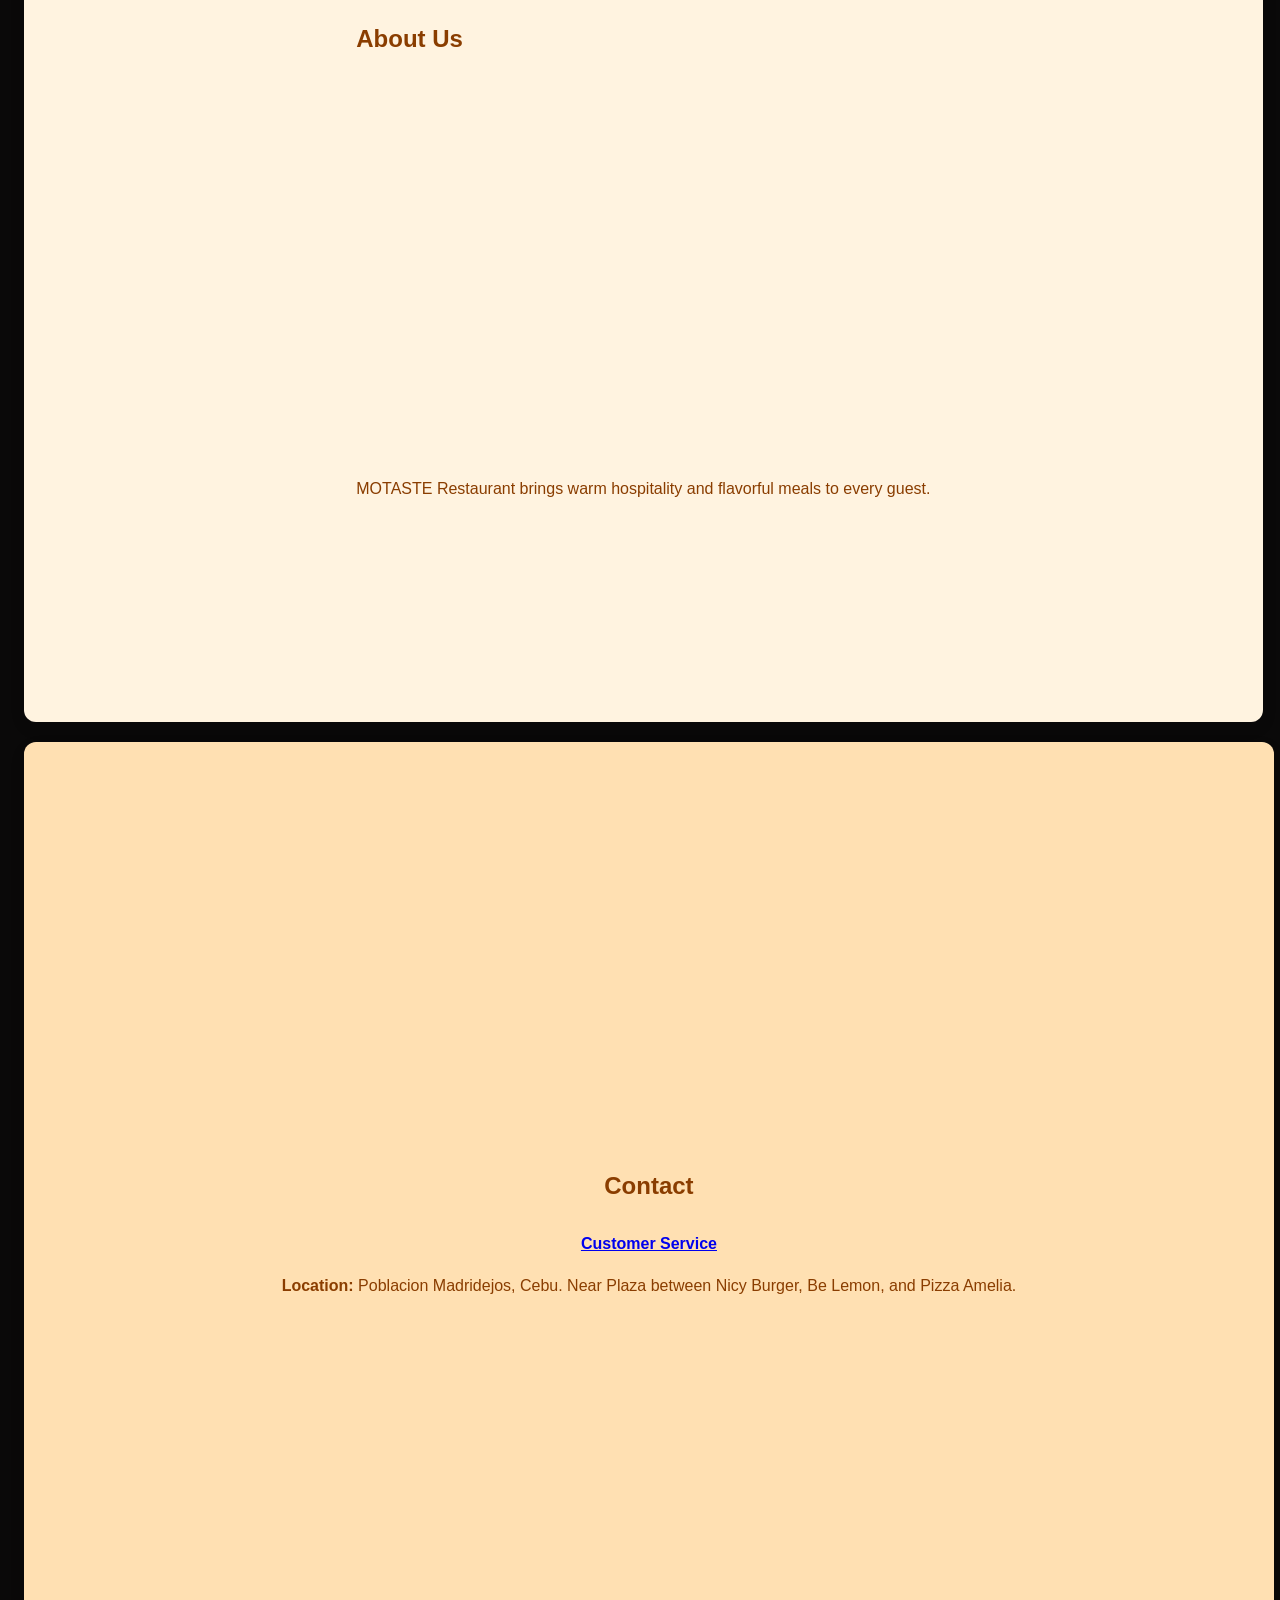
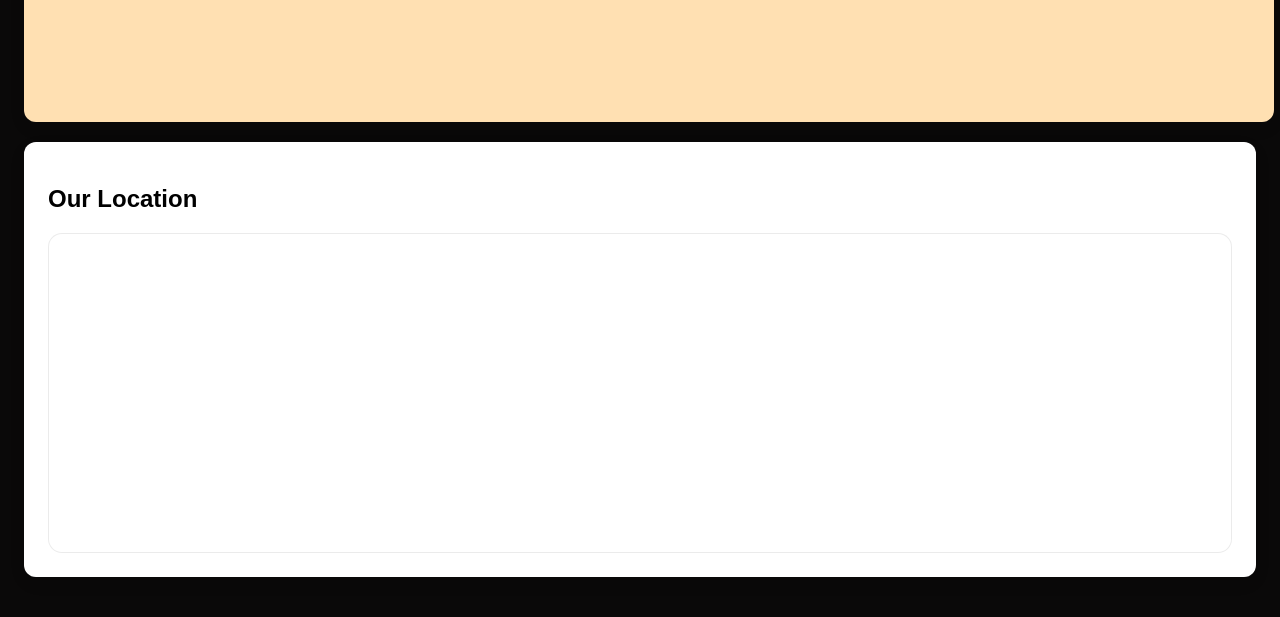
==== commit c5f3161c: "update1" ====
--- a/index.html
+++ b/index.html
@@ -18,7 +18,7 @@
         </button>
         <div class="live-clock" id="liveClock" aria-live="polite"></div>
         <nav class="top-nav" id="topNav" aria-label="Primary">
-            <a href="#home">I LOVE YOU CLAIRE</a>
+            <a href="#home">Home</a>
             <a href="#menu">Menu</a>
             <a href="#about">About Us</a>
             <a href="#contact">Contact</a>
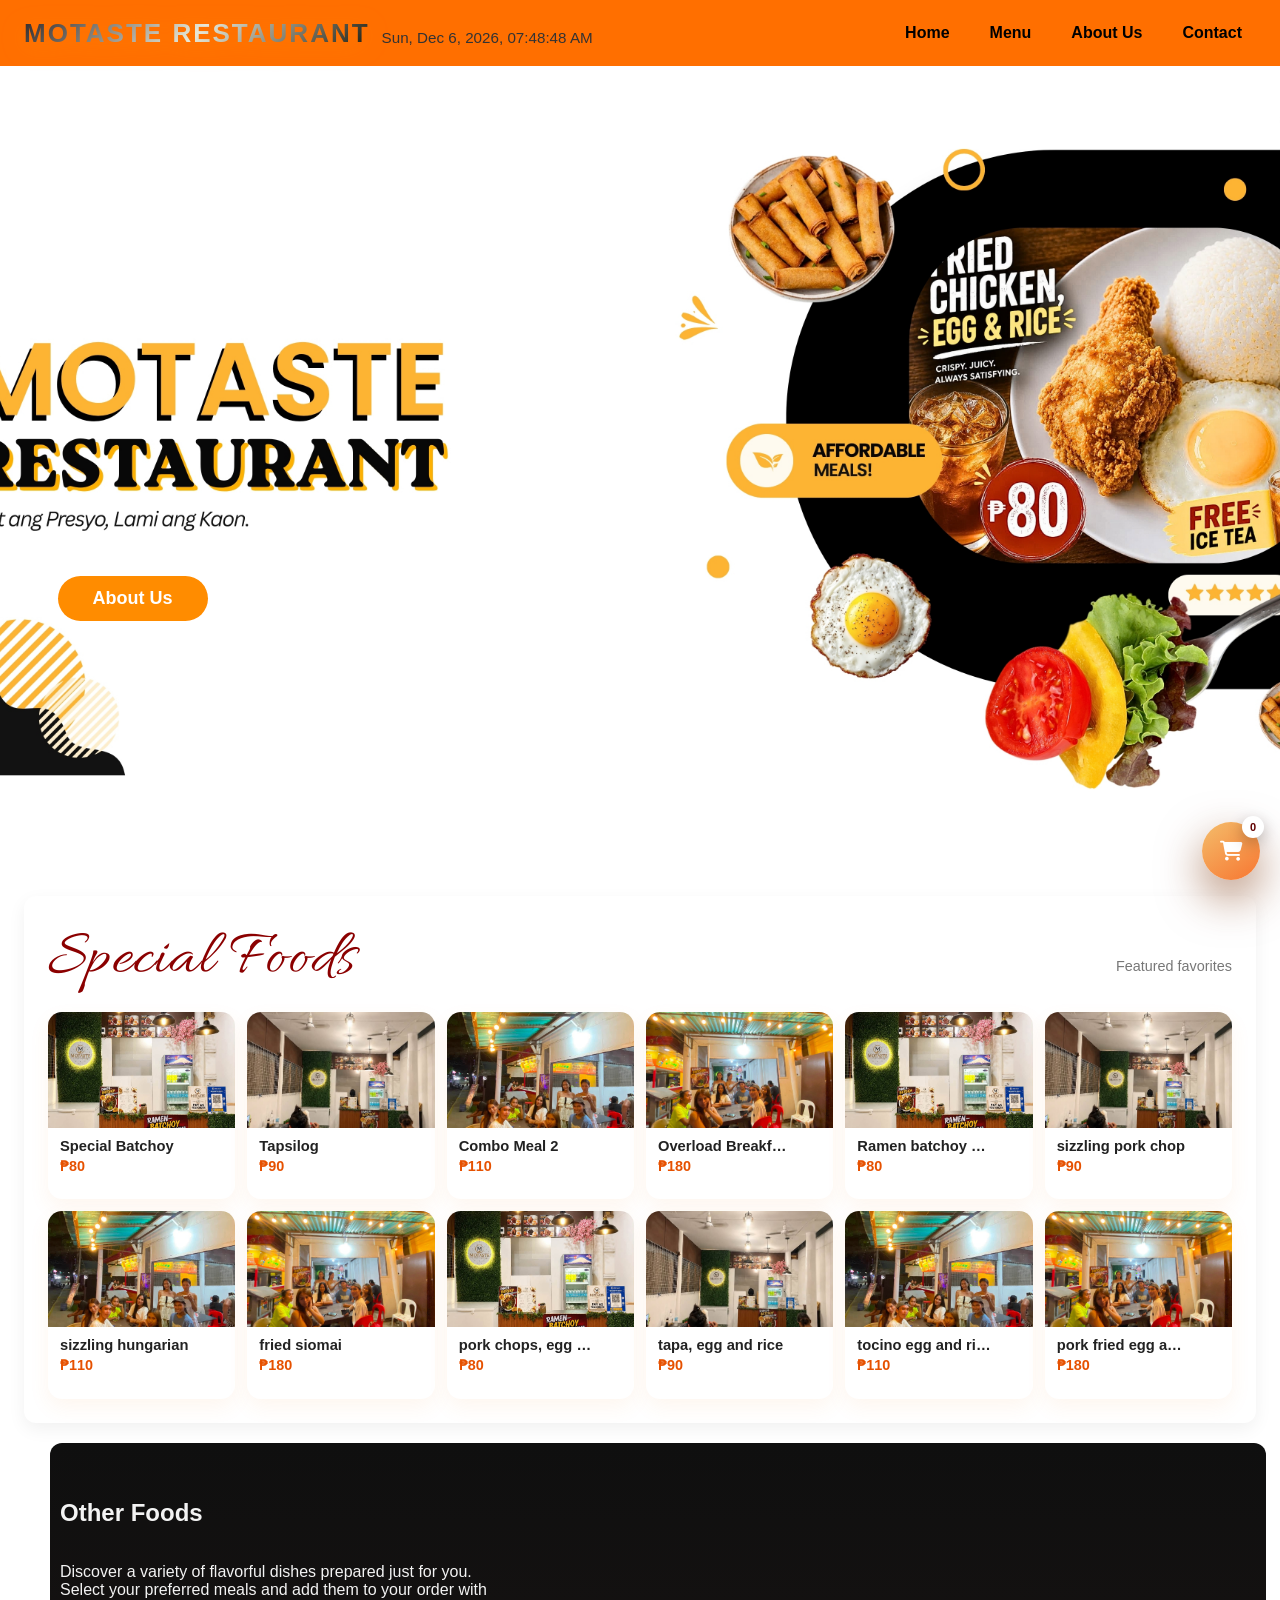
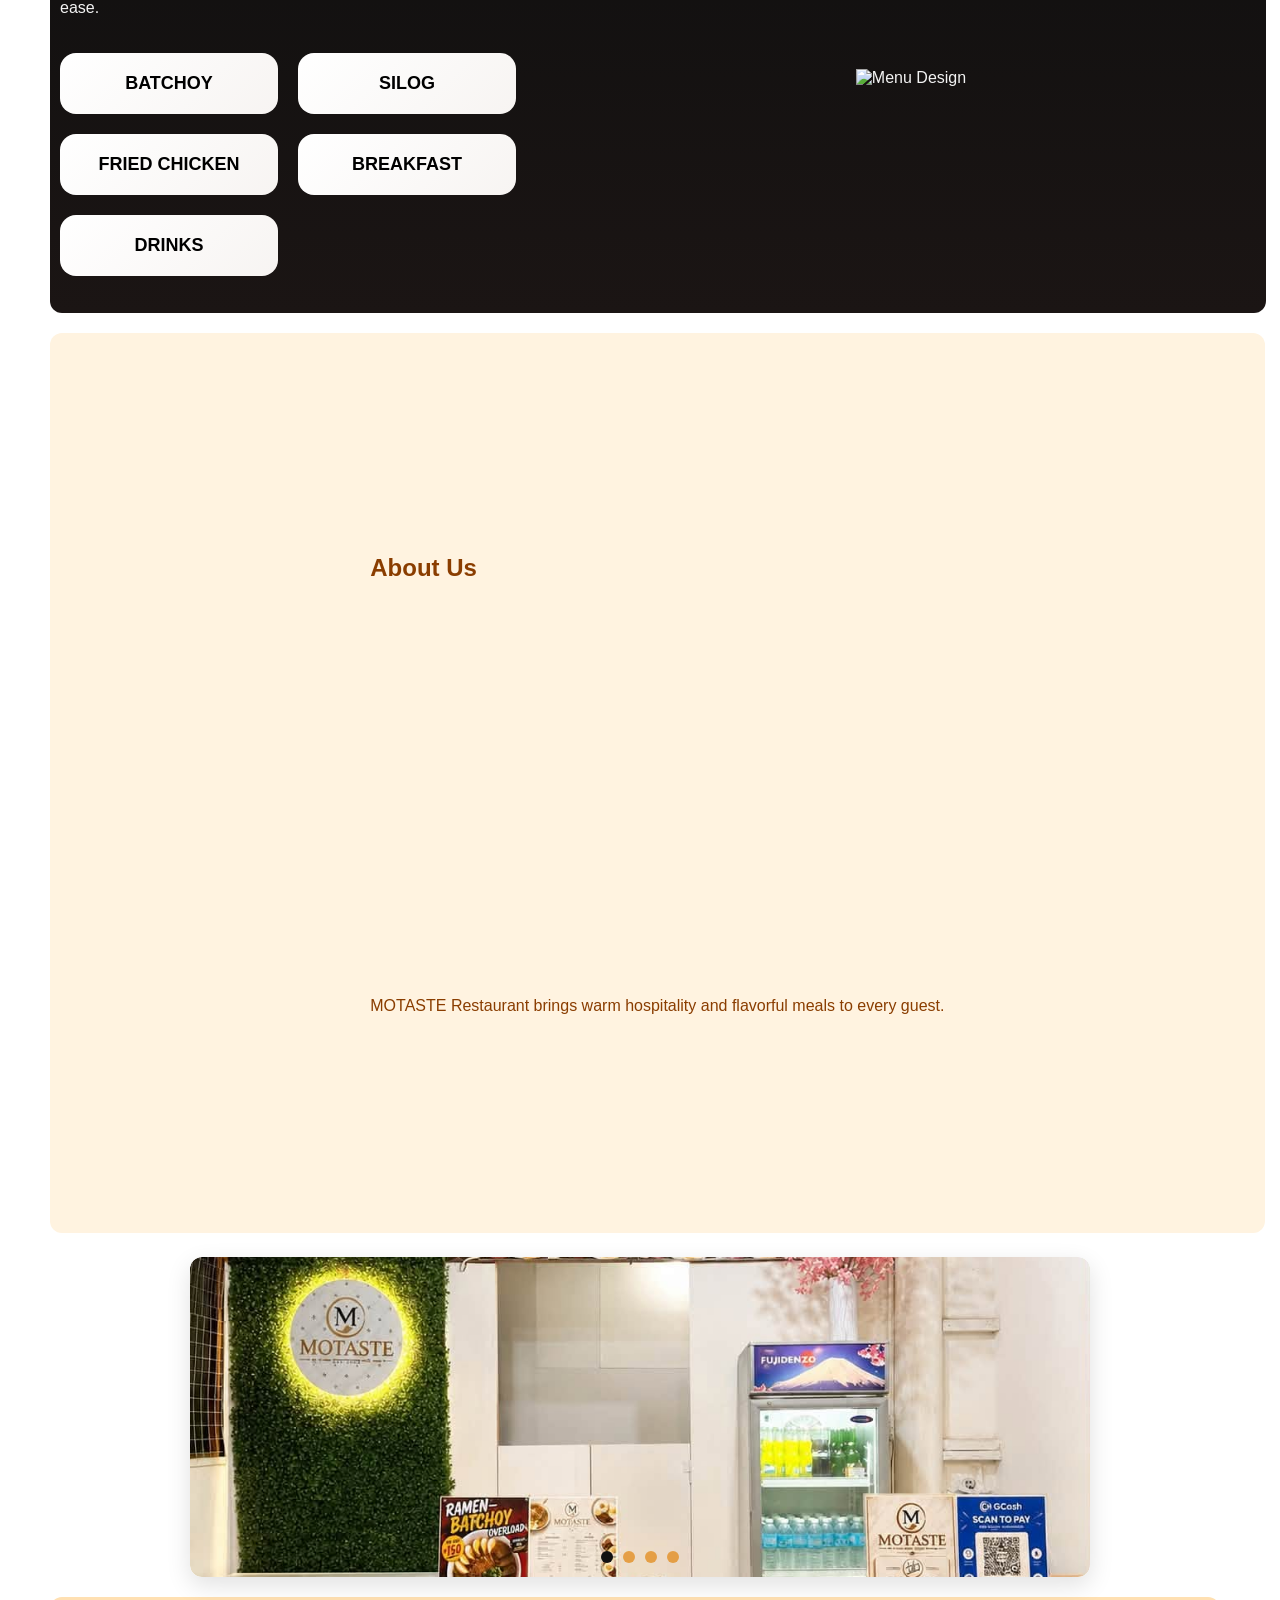
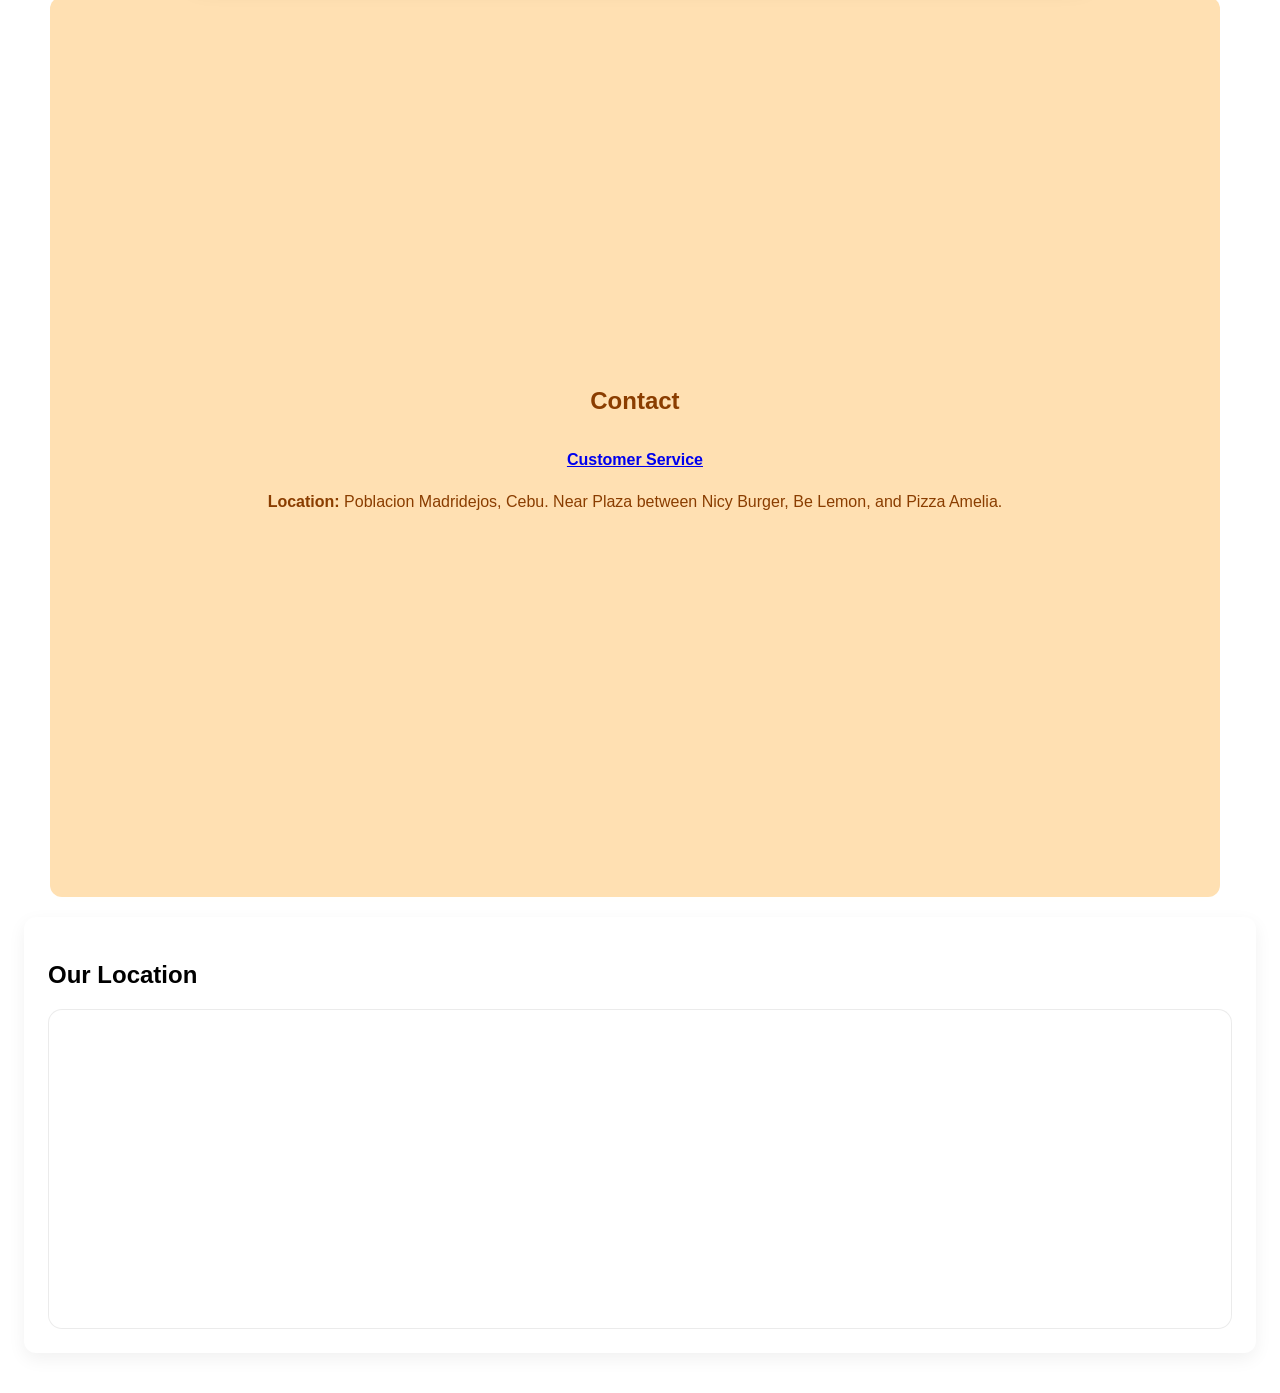
==== commit b684d94f: "update pics for landing and special foods" ====
--- a/index.html
+++ b/index.html
@@ -6,6 +6,9 @@
     <link href="https://unpkg.com/boxicons@2.1.4/css/boxicons.min.css" rel="stylesheet">
     <link rel="stylesheet" href="https://cdnjs.cloudflare.com/ajax/libs/font-awesome/6.4.2/css/all.min.css">
     <link rel="stylesheet" href="style.css">
+    <link href="https://fonts.googleapis.com/css2?family=Great+Vibes&display=swap" rel="stylesheet">
+    <link href="https://fonts.googleapis.com/css2?family=Alex+Brush&display=swap" rel="stylesheet">
+    <link href="https://fonts.googleapis.com/css2?family=Allura&display=swap" rel="stylesheet">
     <title>MOTASTE</title>
 </head>
 <body>
@@ -25,20 +28,19 @@
         </nav>
     </div>
 
-    <div class="slideshow" id="home">
-        <div class="slides">
-            <img src="img1.jpg" alt="Slide 1" class="active">
-            <img src="img2.jpg" alt="Slide 2">
-            <img src="img3.jpg" alt="Slide 3">
-            <img src="img4.jpg" alt="Slide 4">
-            
-        </div>
-        <div class="slide-dots" id="slideDots" aria-hidden="false"></div>
-    </div>
+    <!-- Front Banner -->
+<section class="front-section">
+    
+    <img src="frontnii.jpg" alt="Welcome Banner">
+     <a href="#about" class="about-btn">About Us</a>
+    
+</section>
+
+   
 
     <section class="special-foods-section special-foods-visible" aria-labelledby="specialFoodsTitle">
         <div class="special-foods-heading">
-            <h3 id="specialFoodsTitle">Special Foods</h3>
+            <h1 id="specialFoodsTitle">Special Foods</h3>
             <span>Featured favorites</span>
         </div>
         <div class="special-foods-list" id="specialFoodsList"></div>
@@ -76,9 +78,13 @@
                     DRINKS
                 </button>
             </div>
-
-        </div>
-
+            
+
+        </div>
+  <!-- RIGHT IMAGE -->
+        <div class="menu-image">
+            <img src="designmenu.jpg" alt="Menu Design" class="menu-design">
+        </div>
 
         <!-- RIGHT: CART -->
         <div class="menu-right">
@@ -198,9 +204,22 @@
     
 
     <section class="info-section" id="about">
-        <h2>About Us</h2>
-        <p>MOTASTE Restaurant brings warm hospitality and flavorful meals to every guest.</p>
-    </section>
+    <h2>About Us</h2>
+    <p>MOTASTE Restaurant brings warm hospitality and flavorful meals to every guest.</p>
+
+    
+</section>
+ <div class="slideshow" id="home">
+        <div class="slides">
+            <img src="img1.jpg" alt="Slide 1" class="active">
+            <img src="img2.jpg" alt="Slide 2">
+            <img src="img3.jpg" alt="Slide 3">
+            <img src="img4.jpg" alt="Slide 4">
+            
+        </div>
+        <div class="slide-dots" id="slideDots" aria-hidden="false"></div>
+    </div>
+
 
     <section class="info-section" id="contact">
         <h2>Contact</h2>
--- a/style.css
+++ b/style.css
@@ -1,7 +1,14 @@
+* {
+    box-sizing: border-box;
+}
+
 body {
     margin: 0;
     font-family: Arial, sans-serif;
-    background: #0a0909;
+    background: #ffffff;
+    overflow-x: hidden;
+    width: 100%;
+    max-width: 100%;
 }
 
 .top-bar {
@@ -582,14 +589,63 @@
     cursor: pointer;
 }
 
+.front-section {
+    position: relative;
+    width: 100%;
+    overflow: hidden;
+}
+
+.front-section img {
+    width: 100%;
+    height: 90vh;
+    object-fit: cover;
+    object-position: center;
+    display: block;
+}
+
+/* Mobile */
+@media (max-width: 768px) {
+    .front-section img {
+        height: auto;
+        object-fit: contain;
+    }
+}
+/* Button overlay */
+.about-btn {
+    position: absolute;
+    top: 63%;       /* move up/down */
+    left: 4.5%;      /* move left/right */
+    
+    padding: 12px 35px;
+    background: #ff8c00;
+    color: white;
+    text-decoration: none;
+    font-size: 18px;
+    font-weight: bold;
+    border-radius: 30px;
+    transition: 0.3s ease;
+}
+
+.about-btn:hover {
+    background: rgb(18, 17, 17);
+    color: #ff8c00;
+    transform: translateY(-8px);
+    box-shadow: 0 8px 20px rgba(0,0,0,0.3);
+}
+
+
+
+
+
 /* Slideshow styles */
 
 .info-section {
     background: #fff;
-    margin: 20px 24px;
+    margin: 20px 50px;
     padding: 24px;
     border-radius: 12px;
-    box-shadow: 0 6px 18px rgba(0, 0, 0, 0.06);
+    box-shadow: 0 5px 18px rgb(255, 255, 254);
+    font-color: #8a3d00;
 }
 
 /* MENU SECTION */
@@ -599,14 +655,38 @@
     justify-content: center;
     align-items: center;
 
-    width: 91.4%;
+    width: 95%;
     min-height: 5vh;
-    padding: 40px;
-
-    background: linear-gradient(145deg, #ff8c00, #d84315);
+    padding: 10px;
+
+    background: linear-gradient( #0f0f0f, #1b1514);
     color: white;
-}
-
+    font-color: black;
+}
+
+.menu-design {
+    width: 350px;
+    max-width: 100%;
+    height: auto;
+    object-fit: contain;
+    display: block;
+}
+
+.menu-image {
+    width: 690px;
+    height: 450px;
+    display: flex;
+    justify-content: center;
+    align-items: center;
+}
+
+.menu-design {
+    max-width: 100%;
+    max-height: 100%;
+    width: auto;
+    height: auto;
+    object-fit: contain;
+}
 
 /* ABOUT SECTION */
 #about {
@@ -845,7 +925,14 @@
     justify-content: space-between;
     gap: 12px;
 }
-.special-foods-heading h3 {
+.special-foods-heading h1 {
+    font-family: 'Allura', cursive;
+    font-size: 4rem;
+    font-weight: 400;
+    align-content: center;
+    text-align: center;
+    letter-spacing: 1px;
+    color: #8B0000;
     margin: 0;
 }
 .special-foods-heading span {
@@ -2048,14 +2135,15 @@
     .inventory-admin-panel,
     .inventory-manager-list,
     .inventory-readonly-summary {
-        background: rgba(255,255,255,0.03);
+        background: rgba(255,255,255,0.96);
         backdrop-filter: blur(6px);
         -webkit-backdrop-filter: blur(6px);
-        border: 1px solid rgba(255,255,255,0.04);
+        border: 1px solid rgba(0,0,0,0.08);
         border-radius: 16px;
         padding: 20px;
         margin-bottom: 18px;
         color: #111;
+        max-width: 100%;
     }
 
 .inventory-item-card {
@@ -2075,12 +2163,16 @@
     .inventory-item-card {
         display: flex;
         justify-content: space-between;
-        align-items: center;
+        align-items: flex-start;
         gap: 16px;
         padding: 16px;
         border: 1px solid rgba(0, 0, 0, 0.08);
         border-radius: 14px;
         background: #fafafa;
+        width: 100%;
+        max-width: 100%;
+        overflow-wrap: anywhere;
+        flex-wrap: wrap;
     }
 
     .inventory-item-card strong {
@@ -2111,11 +2203,187 @@
         background: #e68900;
     }
 
+    .inventory-action-row {
+        display: flex;
+        justify-content: flex-end;
+        margin-bottom: 18px;
+        max-width: 100%;
+    }
+
+    .inventory-add-fab {
+        width: 56px;
+        height: 56px;
+        border: none;
+        border-radius: 50%;
+        background: #ff9800;
+        color: #fff;
+        font-size: 34px;
+        line-height: 1;
+        cursor: pointer;
+        box-shadow: 0 10px 22px rgba(0, 0, 0, 0.24);
+    }
+
+    .inventory-toolbar {
+        display: grid;
+        gap: 14px;
+        margin-bottom: 18px;
+        max-width: 100%;
+    }
+
+    .inventory-search-field {
+        display: flex;
+        flex-direction: column;
+        gap: 8px;
+        font-weight: 700;
+        color: #111;
+        width: 100%;
+    }
+
+    .inventory-search-field input {
+        border: 1px solid rgba(0, 0, 0, 0.14);
+        border-radius: 12px;
+        padding: 12px 14px;
+        background: #f7f7f7;
+        color: #111;
+    }
+
+    .inventory-category-tabs {
+        display: flex;
+        flex-wrap: wrap;
+        gap: 10px;
+    }
+
+    .inventory-category-tab {
+        border: 1px solid rgba(0, 0, 0, 0.14);
+        background: #fff;
+        color: #111;
+        border-radius: 999px;
+        padding: 8px 12px;
+        cursor: pointer;
+        font-weight: 700;
+    }
+
+    .inventory-category-tab.active {
+        background: #ff9800;
+        color: #fff;
+        border-color: #ff9800;
+    }
+
+    .inventory-modal {
+        position: fixed;
+        top: 20px;
+        left: 0;
+        right: 0;
+        bottom: 0;
+        display: grid;
+        justify-items: center;
+        align-items: start;
+        background: rgba(0, 0, 0, 0.5);
+        padding: 20px 18px 18px;
+        z-index: 40;
+        overflow-y: auto;
+    }
+
+    .inventory-modal[hidden] {
+        display: none !important;
+    }
+
+    .inventory-modal-card {
+        position: relative;
+        width: min(720px, 100%);
+        max-height: calc(100vh - 40px);
+        overflow-y: auto;
+    }
+
+    .inventory-modal-close {
+        position: relative;
+        z-index: 50;
+    }
+
+    .inventory-modal-card {
+        width: min(720px, 100%);
+        max-width: 100%;
+        background: #fff;
+        border-radius: 18px;
+        padding: 18px;
+        box-shadow: 0 16px 40px rgba(0, 0, 0, 0.24);
+        color: #111;
+    }
+
+    .inventory-modal-header {
+        display: flex;
+        justify-content: space-between;
+        align-items: center;
+        gap: 12px;
+        margin-bottom: 16px;
+    }
+
+    .inventory-modal-close {
+        border: none;
+        background: transparent;
+        font-size: 28px;
+        cursor: pointer;
+    }
+
+    .inventory-item-main {
+        flex: 1;
+    }
+
+    .inventory-inline-editor {
+        display: grid;
+        grid-template-columns: repeat(2, minmax(0, 1fr));
+        gap: 12px;
+        width: 100%;
+        max-width: 100%;
+    }
+
+    .inventory-inline-editor label {
+        display: flex;
+        flex-direction: column;
+        gap: 6px;
+        font-weight: 700;
+        font-size: 13px;
+    }
+
+    .inventory-inline-editor input,
+    .inventory-inline-editor select {
+        border: 1px solid rgba(0, 0, 0, 0.14);
+        border-radius: 10px;
+        padding: 10px 12px;
+        background: #f7f7f7;
+        color: #111;
+    }
+
+    .inventory-item-actions.inline-actions {
+        flex-direction: column;
+        gap: 10px;
+    }
+
+    .inventory-inline-save,
+    .inventory-inline-cancel {
+        border: none;
+        border-radius: 10px;
+        padding: 10px 12px;
+        cursor: pointer;
+        font-weight: 700;
+    }
+
+    .inventory-inline-save {
+        background: #ff9800;
+        color: #fff;
+    }
+
+    .inventory-inline-cancel {
+        background: #ececec;
+        color: #111;
+    }
+
     .inventory-form-grid {
         display: grid;
         grid-template-columns: repeat(2, minmax(0, 1fr));
         gap: 16px;
         margin-bottom: 20px;
+        max-width: 100%;
     }
 
     .inventory-form-grid label {
@@ -2123,6 +2391,7 @@
         flex-direction: column;
         gap: 8px;
         font-weight: 600;
+        color: #111;
     }
 
     .inventory-form-grid input,
@@ -2138,6 +2407,7 @@
     .inventory-readonly-summary {
         display: grid;
         gap: 14px;
+        max-width: 100%;
     }
 
 .sales-analytics-chart-wrapper {
@@ -2173,6 +2443,23 @@
     font-family: Arial, sans-serif;
 }
 
+@media (max-width: 680px) {
+    .inventory-inline-editor,
+    .inventory-form-grid {
+        grid-template-columns: 1fr;
+    }
+
+    .inventory-item-card {
+        flex-direction: column;
+        align-items: stretch;
+    }
+
+    .inventory-item-actions {
+        width: 100%;
+        justify-content: flex-start;
+    }
+}
+
 @media (max-width: 600px) {
     .slideshow { width: 85%; }
     .slideshow .slides { height: 220px; }
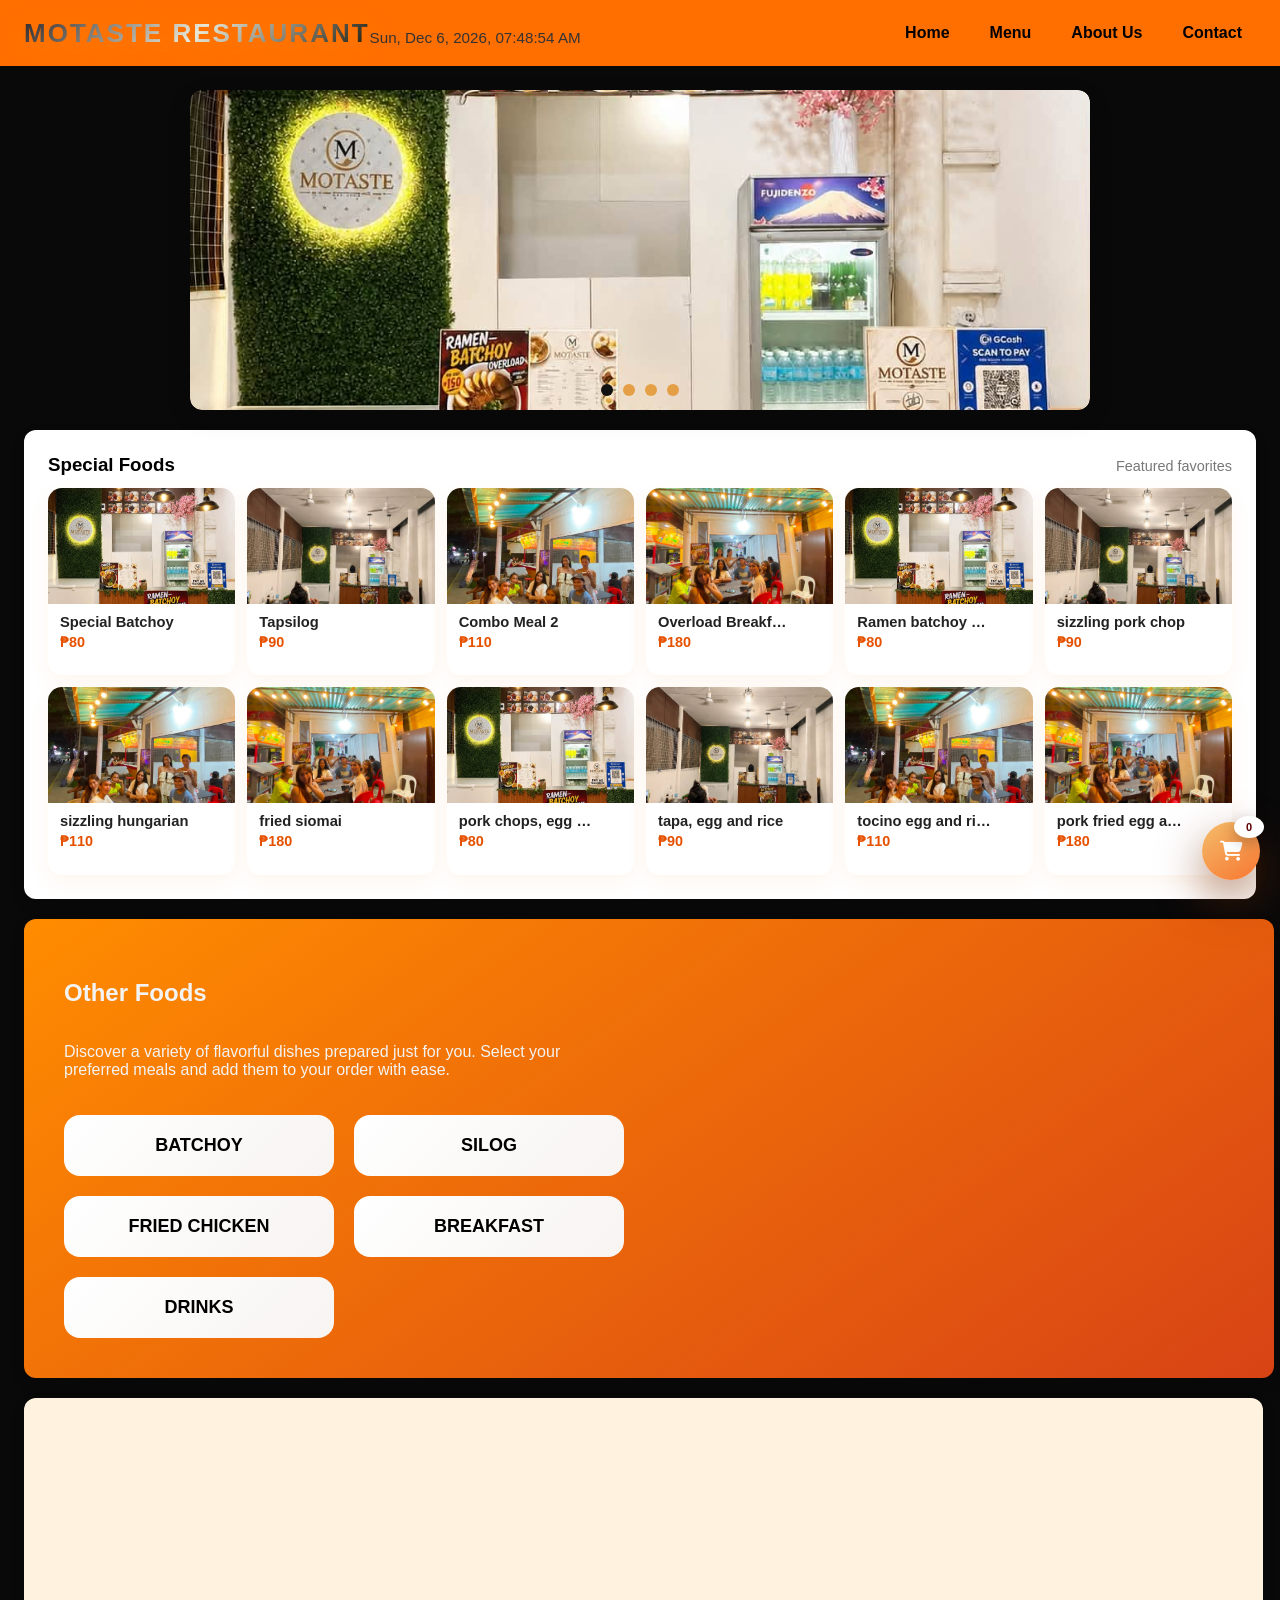
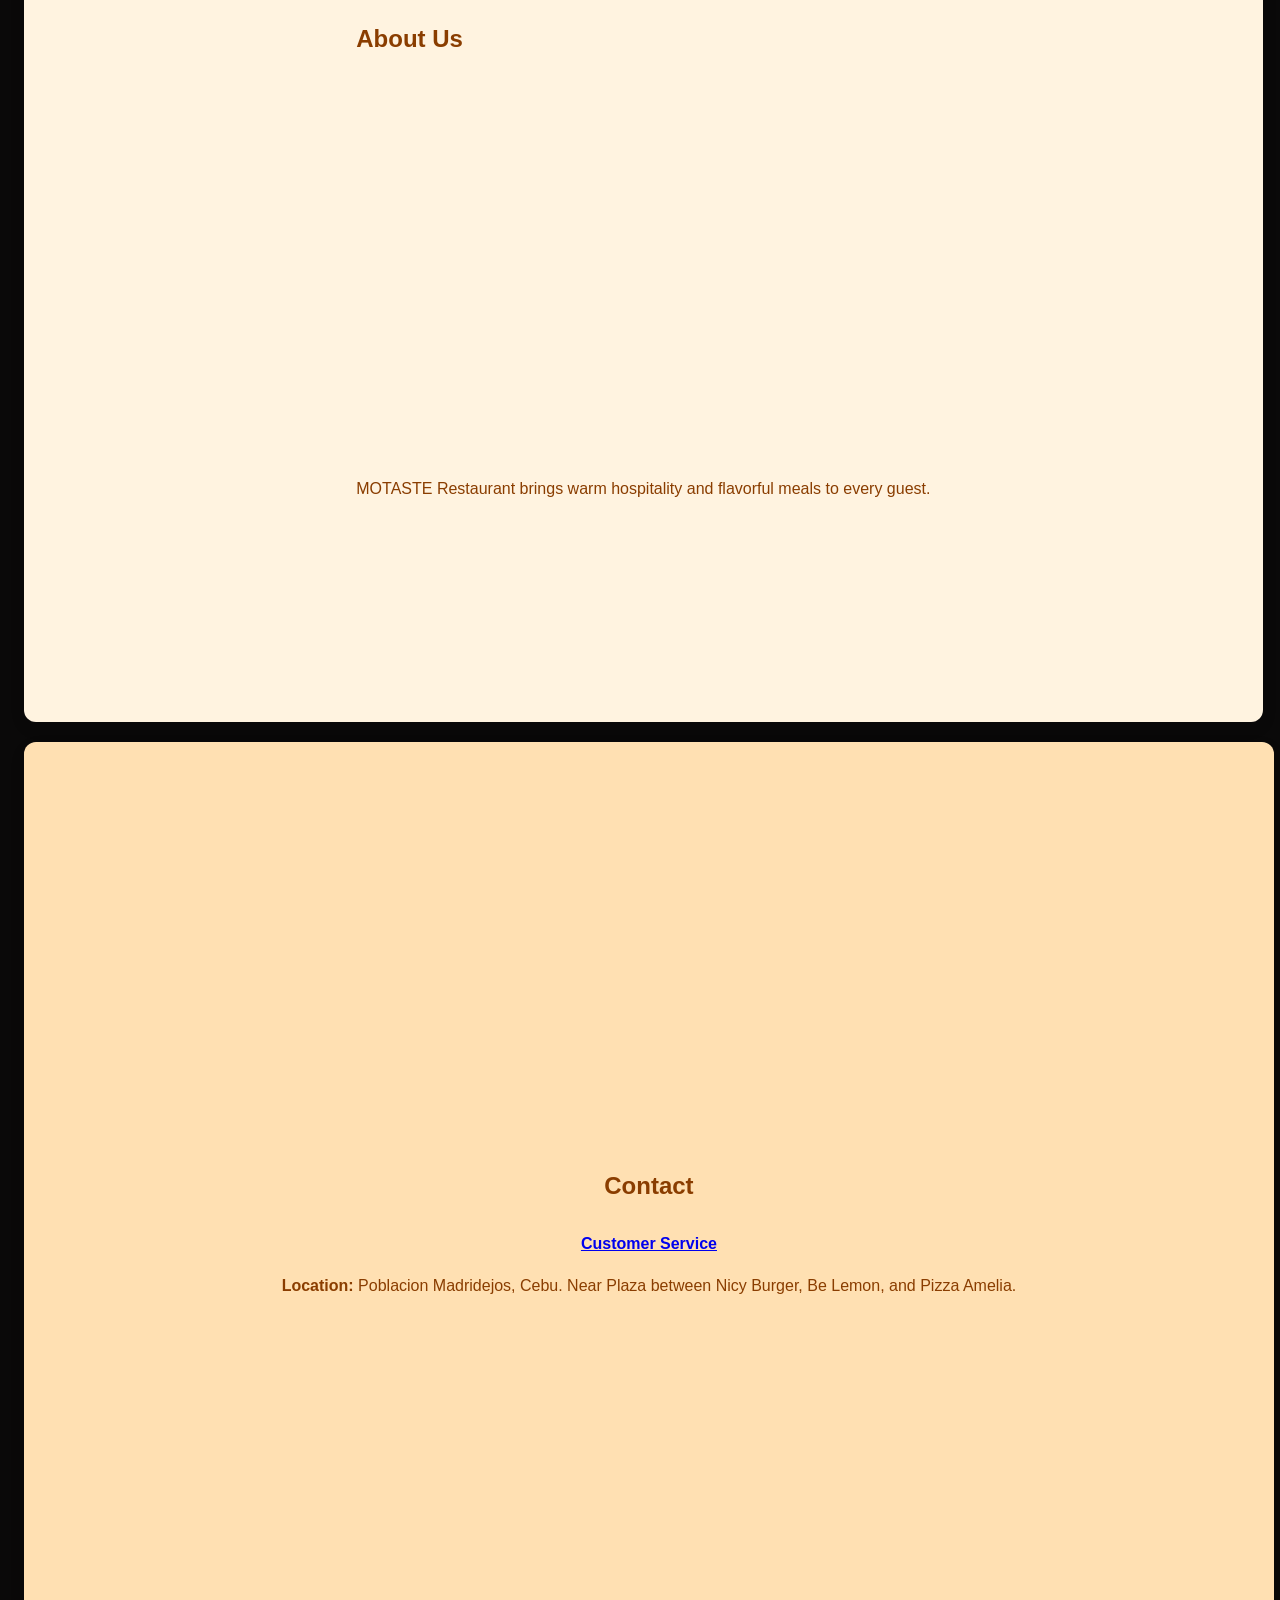
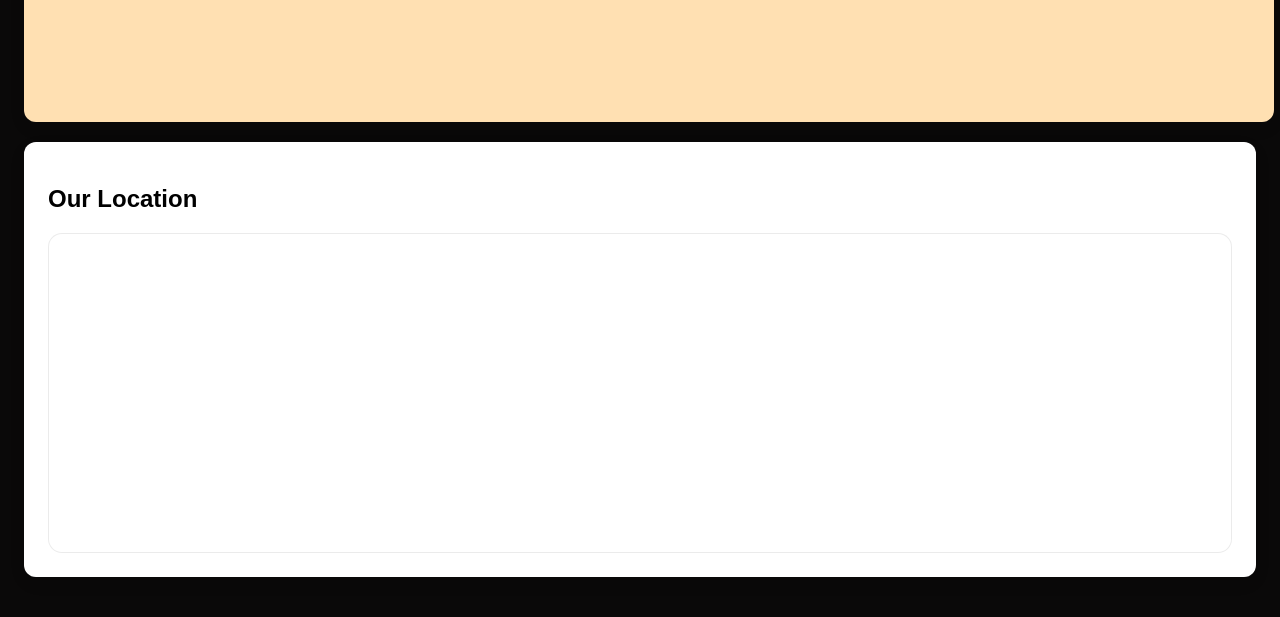
==== commit eaecf778: "update" ====
--- a/index.html
+++ b/index.html
@@ -6,9 +6,6 @@
     <link href="https://unpkg.com/boxicons@2.1.4/css/boxicons.min.css" rel="stylesheet">
     <link rel="stylesheet" href="https://cdnjs.cloudflare.com/ajax/libs/font-awesome/6.4.2/css/all.min.css">
     <link rel="stylesheet" href="style.css">
-    <link href="https://fonts.googleapis.com/css2?family=Great+Vibes&display=swap" rel="stylesheet">
-    <link href="https://fonts.googleapis.com/css2?family=Alex+Brush&display=swap" rel="stylesheet">
-    <link href="https://fonts.googleapis.com/css2?family=Allura&display=swap" rel="stylesheet">
     <title>MOTASTE</title>
 </head>
 <body>
@@ -28,19 +25,20 @@
         </nav>
     </div>
 
-    <!-- Front Banner -->
-<section class="front-section">
-    
-    <img src="frontnii.jpg" alt="Welcome Banner">
-     <a href="#about" class="about-btn">About Us</a>
-    
-</section>
-
-   
+    <div class="slideshow" id="home">
+        <div class="slides">
+            <img src="img1.jpg" alt="Slide 1" class="active">
+            <img src="img2.jpg" alt="Slide 2">
+            <img src="img3.jpg" alt="Slide 3">
+            <img src="img4.jpg" alt="Slide 4">
+            
+        </div>
+        <div class="slide-dots" id="slideDots" aria-hidden="false"></div>
+    </div>
 
     <section class="special-foods-section special-foods-visible" aria-labelledby="specialFoodsTitle">
         <div class="special-foods-heading">
-            <h1 id="specialFoodsTitle">Special Foods</h3>
+            <h3 id="specialFoodsTitle">Special Foods</h3>
             <span>Featured favorites</span>
         </div>
         <div class="special-foods-list" id="specialFoodsList"></div>
@@ -78,13 +76,9 @@
                     DRINKS
                 </button>
             </div>
-            
-
-        </div>
-  <!-- RIGHT IMAGE -->
-        <div class="menu-image">
-            <img src="designmenu.jpg" alt="Menu Design" class="menu-design">
-        </div>
+
+        </div>
+
 
         <!-- RIGHT: CART -->
         <div class="menu-right">
@@ -204,22 +198,9 @@
     
 
     <section class="info-section" id="about">
-    <h2>About Us</h2>
-    <p>MOTASTE Restaurant brings warm hospitality and flavorful meals to every guest.</p>
-
-    
-</section>
- <div class="slideshow" id="home">
-        <div class="slides">
-            <img src="img1.jpg" alt="Slide 1" class="active">
-            <img src="img2.jpg" alt="Slide 2">
-            <img src="img3.jpg" alt="Slide 3">
-            <img src="img4.jpg" alt="Slide 4">
-            
-        </div>
-        <div class="slide-dots" id="slideDots" aria-hidden="false"></div>
-    </div>
-
+        <h2>About Us</h2>
+        <p>MOTASTE Restaurant brings warm hospitality and flavorful meals to every guest.</p>
+    </section>
 
     <section class="info-section" id="contact">
         <h2>Contact</h2>
--- a/style.css
+++ b/style.css
@@ -1,20 +1,13 @@
-* {
-    box-sizing: border-box;
-}
-
 body {
     margin: 0;
     font-family: Arial, sans-serif;
-    background: #ffffff;
-    overflow-x: hidden;
-    width: 100%;
-    max-width: 100%;
+    background: #0a0909;
 }
 
 .top-bar {
     display: flex;
     justify-content: space-between;
-    align-items: center;
+    align-items: center;*
     gap: 12px;
     background: #ff6f00;
     color: #0b0202f0;
@@ -589,63 +582,14 @@
     cursor: pointer;
 }
 
-.front-section {
-    position: relative;
-    width: 100%;
-    overflow: hidden;
-}
-
-.front-section img {
-    width: 100%;
-    height: 90vh;
-    object-fit: cover;
-    object-position: center;
-    display: block;
-}
-
-/* Mobile */
-@media (max-width: 768px) {
-    .front-section img {
-        height: auto;
-        object-fit: contain;
-    }
-}
-/* Button overlay */
-.about-btn {
-    position: absolute;
-    top: 63%;       /* move up/down */
-    left: 4.5%;      /* move left/right */
-    
-    padding: 12px 35px;
-    background: #ff8c00;
-    color: white;
-    text-decoration: none;
-    font-size: 18px;
-    font-weight: bold;
-    border-radius: 30px;
-    transition: 0.3s ease;
-}
-
-.about-btn:hover {
-    background: rgb(18, 17, 17);
-    color: #ff8c00;
-    transform: translateY(-8px);
-    box-shadow: 0 8px 20px rgba(0,0,0,0.3);
-}
-
-
-
-
-
 /* Slideshow styles */
 
 .info-section {
     background: #fff;
-    margin: 20px 50px;
+    margin: 20px 24px;
     padding: 24px;
     border-radius: 12px;
-    box-shadow: 0 5px 18px rgb(255, 255, 254);
-    font-color: #8a3d00;
+    box-shadow: 0 6px 18px rgba(0, 0, 0, 0.06);
 }
 
 /* MENU SECTION */
@@ -655,38 +599,14 @@
     justify-content: center;
     align-items: center;
 
-    width: 95%;
+    width: 91.4%;
     min-height: 5vh;
-    padding: 10px;
-
-    background: linear-gradient( #0f0f0f, #1b1514);
+    padding: 40px;
+
+    background: linear-gradient(145deg, #ff8c00, #d84315);
     color: white;
-    font-color: black;
-}
-
-.menu-design {
-    width: 350px;
-    max-width: 100%;
-    height: auto;
-    object-fit: contain;
-    display: block;
-}
-
-.menu-image {
-    width: 690px;
-    height: 450px;
-    display: flex;
-    justify-content: center;
-    align-items: center;
-}
-
-.menu-design {
-    max-width: 100%;
-    max-height: 100%;
-    width: auto;
-    height: auto;
-    object-fit: contain;
-}
+}
+
 
 /* ABOUT SECTION */
 #about {
@@ -925,14 +845,7 @@
     justify-content: space-between;
     gap: 12px;
 }
-.special-foods-heading h1 {
-    font-family: 'Allura', cursive;
-    font-size: 4rem;
-    font-weight: 400;
-    align-content: center;
-    text-align: center;
-    letter-spacing: 1px;
-    color: #8B0000;
+.special-foods-heading h3 {
     margin: 0;
 }
 .special-foods-heading span {
@@ -2135,15 +2048,14 @@
     .inventory-admin-panel,
     .inventory-manager-list,
     .inventory-readonly-summary {
-        background: rgba(255,255,255,0.96);
+        background: rgba(255,255,255,0.03);
         backdrop-filter: blur(6px);
         -webkit-backdrop-filter: blur(6px);
-        border: 1px solid rgba(0,0,0,0.08);
+        border: 1px solid rgba(255,255,255,0.04);
         border-radius: 16px;
         padding: 20px;
         margin-bottom: 18px;
         color: #111;
-        max-width: 100%;
     }
 
 .inventory-item-card {
@@ -2163,16 +2075,12 @@
     .inventory-item-card {
         display: flex;
         justify-content: space-between;
-        align-items: flex-start;
+        align-items: center;
         gap: 16px;
         padding: 16px;
         border: 1px solid rgba(0, 0, 0, 0.08);
         border-radius: 14px;
         background: #fafafa;
-        width: 100%;
-        max-width: 100%;
-        overflow-wrap: anywhere;
-        flex-wrap: wrap;
     }
 
     .inventory-item-card strong {
@@ -2203,187 +2111,11 @@
         background: #e68900;
     }
 
-    .inventory-action-row {
-        display: flex;
-        justify-content: flex-end;
-        margin-bottom: 18px;
-        max-width: 100%;
-    }
-
-    .inventory-add-fab {
-        width: 56px;
-        height: 56px;
-        border: none;
-        border-radius: 50%;
-        background: #ff9800;
-        color: #fff;
-        font-size: 34px;
-        line-height: 1;
-        cursor: pointer;
-        box-shadow: 0 10px 22px rgba(0, 0, 0, 0.24);
-    }
-
-    .inventory-toolbar {
-        display: grid;
-        gap: 14px;
-        margin-bottom: 18px;
-        max-width: 100%;
-    }
-
-    .inventory-search-field {
-        display: flex;
-        flex-direction: column;
-        gap: 8px;
-        font-weight: 700;
-        color: #111;
-        width: 100%;
-    }
-
-    .inventory-search-field input {
-        border: 1px solid rgba(0, 0, 0, 0.14);
-        border-radius: 12px;
-        padding: 12px 14px;
-        background: #f7f7f7;
-        color: #111;
-    }
-
-    .inventory-category-tabs {
-        display: flex;
-        flex-wrap: wrap;
-        gap: 10px;
-    }
-
-    .inventory-category-tab {
-        border: 1px solid rgba(0, 0, 0, 0.14);
-        background: #fff;
-        color: #111;
-        border-radius: 999px;
-        padding: 8px 12px;
-        cursor: pointer;
-        font-weight: 700;
-    }
-
-    .inventory-category-tab.active {
-        background: #ff9800;
-        color: #fff;
-        border-color: #ff9800;
-    }
-
-    .inventory-modal {
-        position: fixed;
-        top: 20px;
-        left: 0;
-        right: 0;
-        bottom: 0;
-        display: grid;
-        justify-items: center;
-        align-items: start;
-        background: rgba(0, 0, 0, 0.5);
-        padding: 20px 18px 18px;
-        z-index: 40;
-        overflow-y: auto;
-    }
-
-    .inventory-modal[hidden] {
-        display: none !important;
-    }
-
-    .inventory-modal-card {
-        position: relative;
-        width: min(720px, 100%);
-        max-height: calc(100vh - 40px);
-        overflow-y: auto;
-    }
-
-    .inventory-modal-close {
-        position: relative;
-        z-index: 50;
-    }
-
-    .inventory-modal-card {
-        width: min(720px, 100%);
-        max-width: 100%;
-        background: #fff;
-        border-radius: 18px;
-        padding: 18px;
-        box-shadow: 0 16px 40px rgba(0, 0, 0, 0.24);
-        color: #111;
-    }
-
-    .inventory-modal-header {
-        display: flex;
-        justify-content: space-between;
-        align-items: center;
-        gap: 12px;
-        margin-bottom: 16px;
-    }
-
-    .inventory-modal-close {
-        border: none;
-        background: transparent;
-        font-size: 28px;
-        cursor: pointer;
-    }
-
-    .inventory-item-main {
-        flex: 1;
-    }
-
-    .inventory-inline-editor {
-        display: grid;
-        grid-template-columns: repeat(2, minmax(0, 1fr));
-        gap: 12px;
-        width: 100%;
-        max-width: 100%;
-    }
-
-    .inventory-inline-editor label {
-        display: flex;
-        flex-direction: column;
-        gap: 6px;
-        font-weight: 700;
-        font-size: 13px;
-    }
-
-    .inventory-inline-editor input,
-    .inventory-inline-editor select {
-        border: 1px solid rgba(0, 0, 0, 0.14);
-        border-radius: 10px;
-        padding: 10px 12px;
-        background: #f7f7f7;
-        color: #111;
-    }
-
-    .inventory-item-actions.inline-actions {
-        flex-direction: column;
-        gap: 10px;
-    }
-
-    .inventory-inline-save,
-    .inventory-inline-cancel {
-        border: none;
-        border-radius: 10px;
-        padding: 10px 12px;
-        cursor: pointer;
-        font-weight: 700;
-    }
-
-    .inventory-inline-save {
-        background: #ff9800;
-        color: #fff;
-    }
-
-    .inventory-inline-cancel {
-        background: #ececec;
-        color: #111;
-    }
-
     .inventory-form-grid {
         display: grid;
         grid-template-columns: repeat(2, minmax(0, 1fr));
         gap: 16px;
         margin-bottom: 20px;
-        max-width: 100%;
     }
 
     .inventory-form-grid label {
@@ -2391,7 +2123,6 @@
         flex-direction: column;
         gap: 8px;
         font-weight: 600;
-        color: #111;
     }
 
     .inventory-form-grid input,
@@ -2407,7 +2138,6 @@
     .inventory-readonly-summary {
         display: grid;
         gap: 14px;
-        max-width: 100%;
     }
 
 .sales-analytics-chart-wrapper {
@@ -2443,23 +2173,6 @@
     font-family: Arial, sans-serif;
 }
 
-@media (max-width: 680px) {
-    .inventory-inline-editor,
-    .inventory-form-grid {
-        grid-template-columns: 1fr;
-    }
-
-    .inventory-item-card {
-        flex-direction: column;
-        align-items: stretch;
-    }
-
-    .inventory-item-actions {
-        width: 100%;
-        justify-content: flex-start;
-    }
-}
-
 @media (max-width: 600px) {
     .slideshow { width: 85%; }
     .slideshow .slides { height: 220px; }
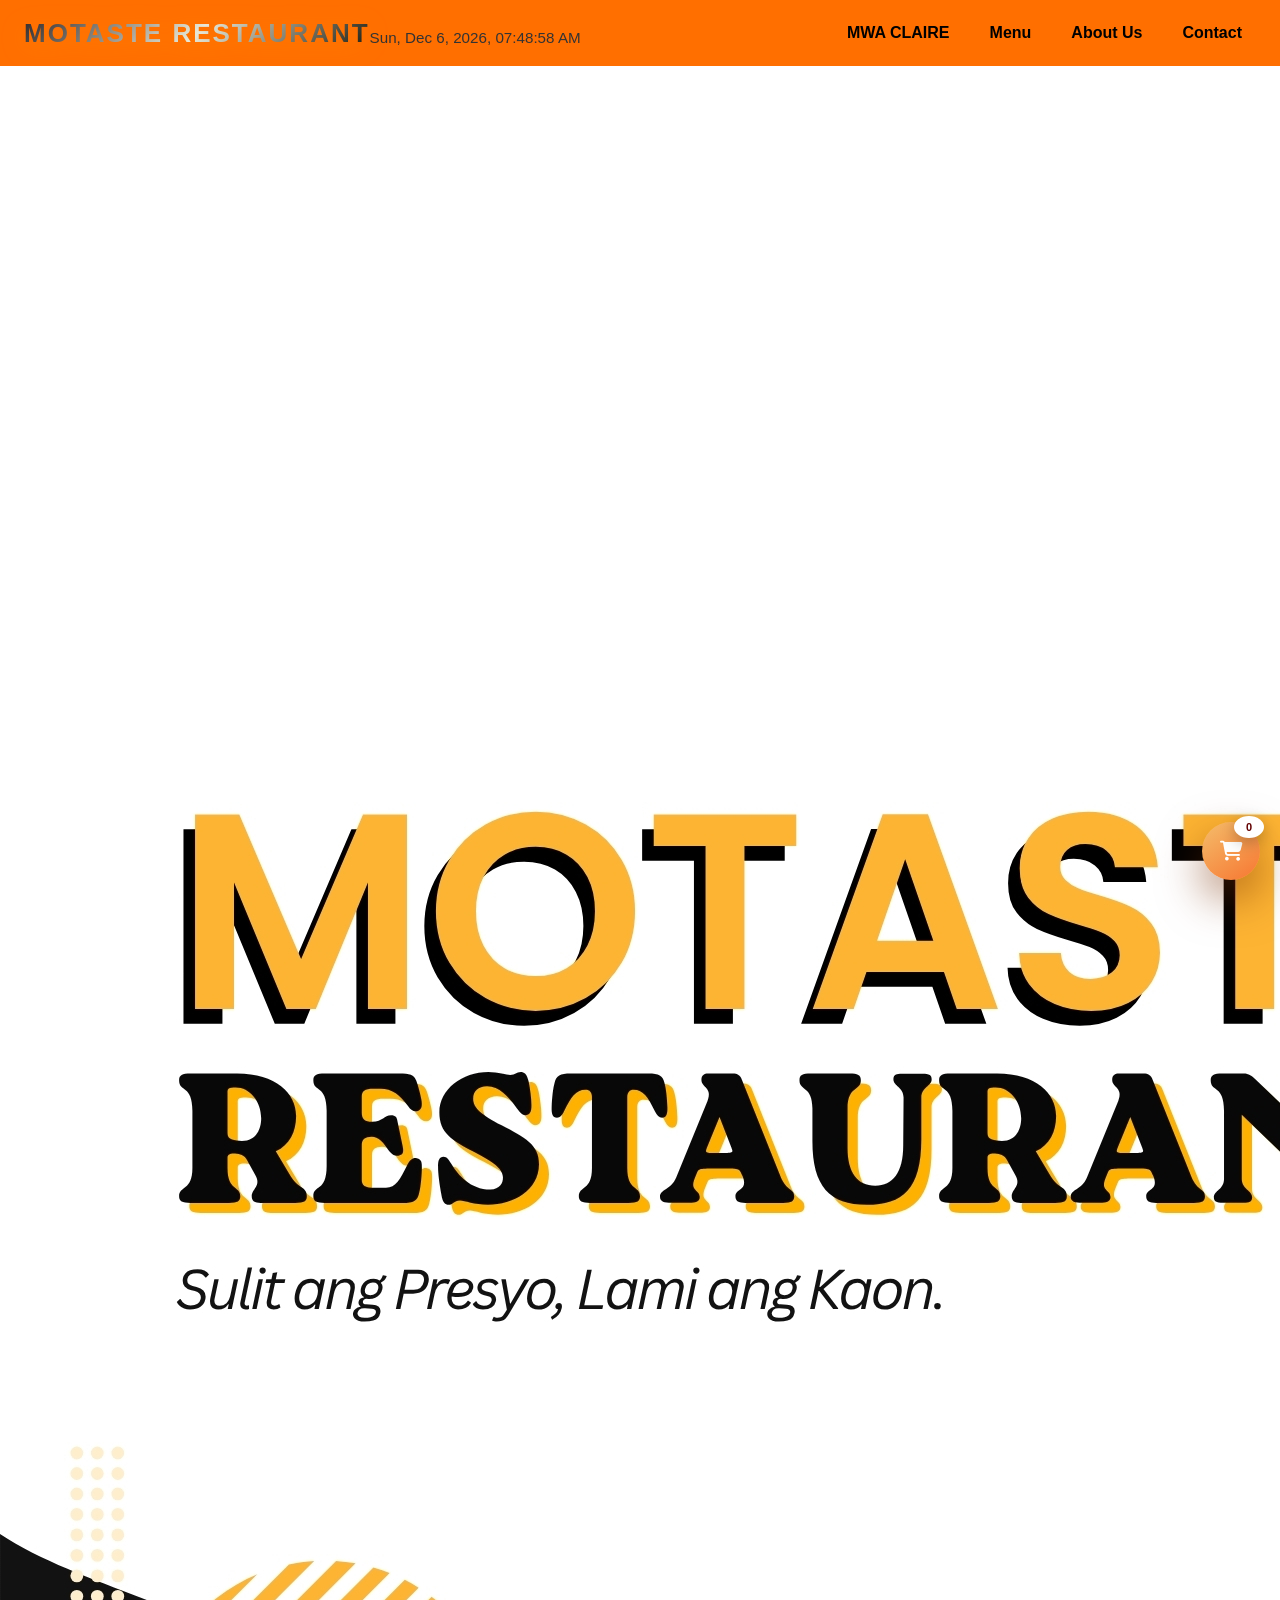
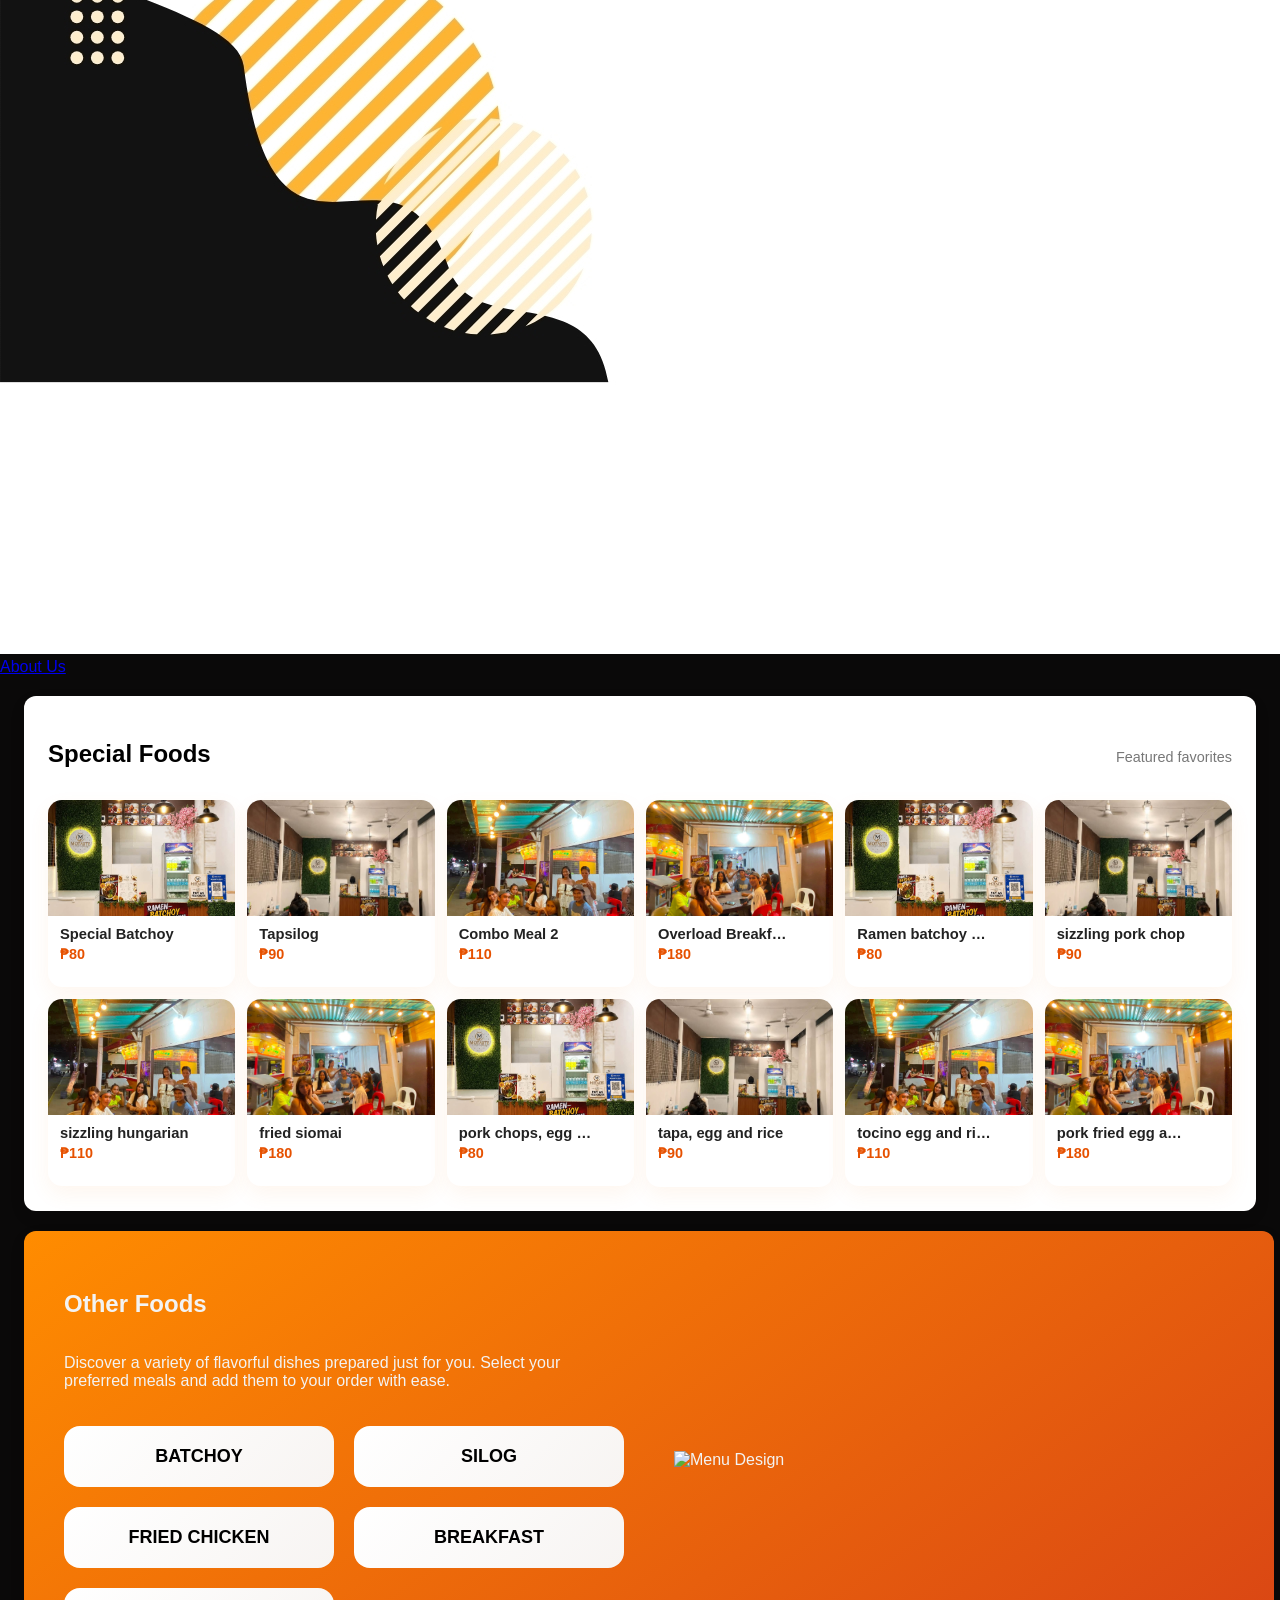
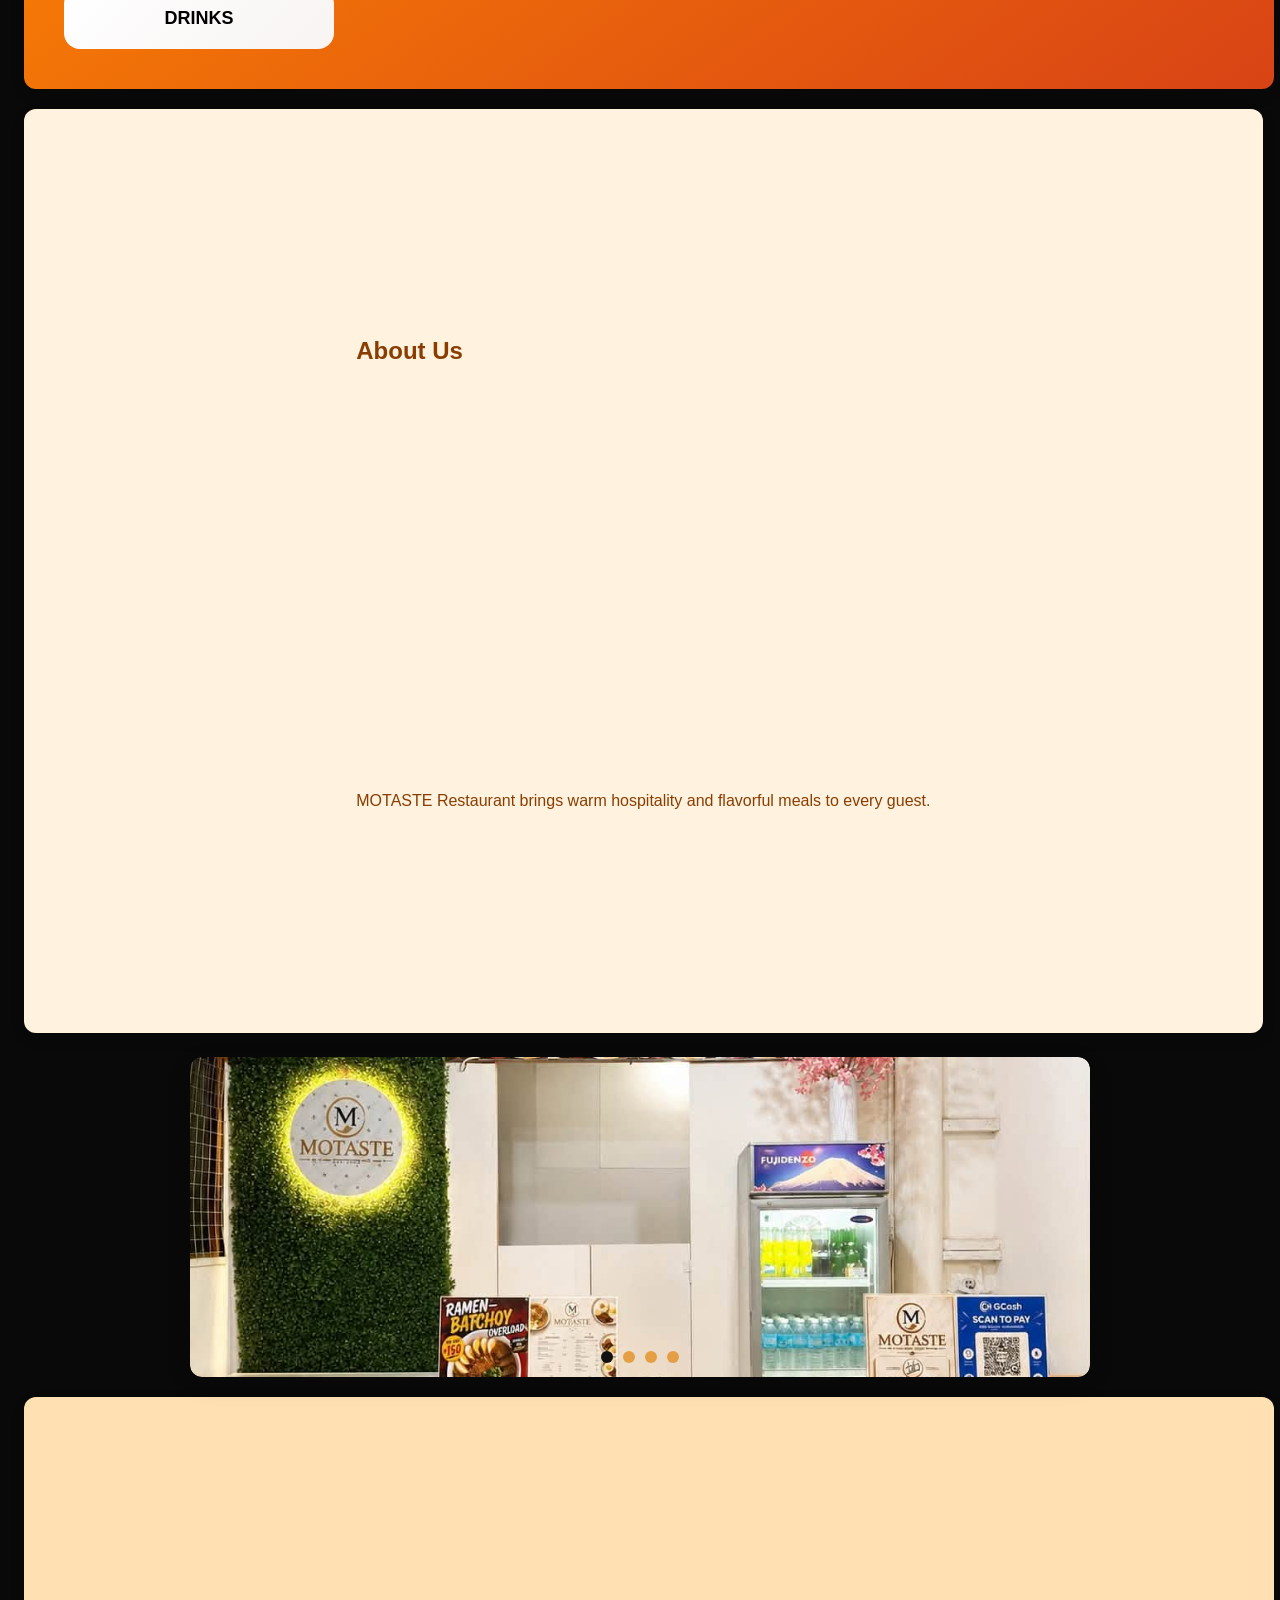
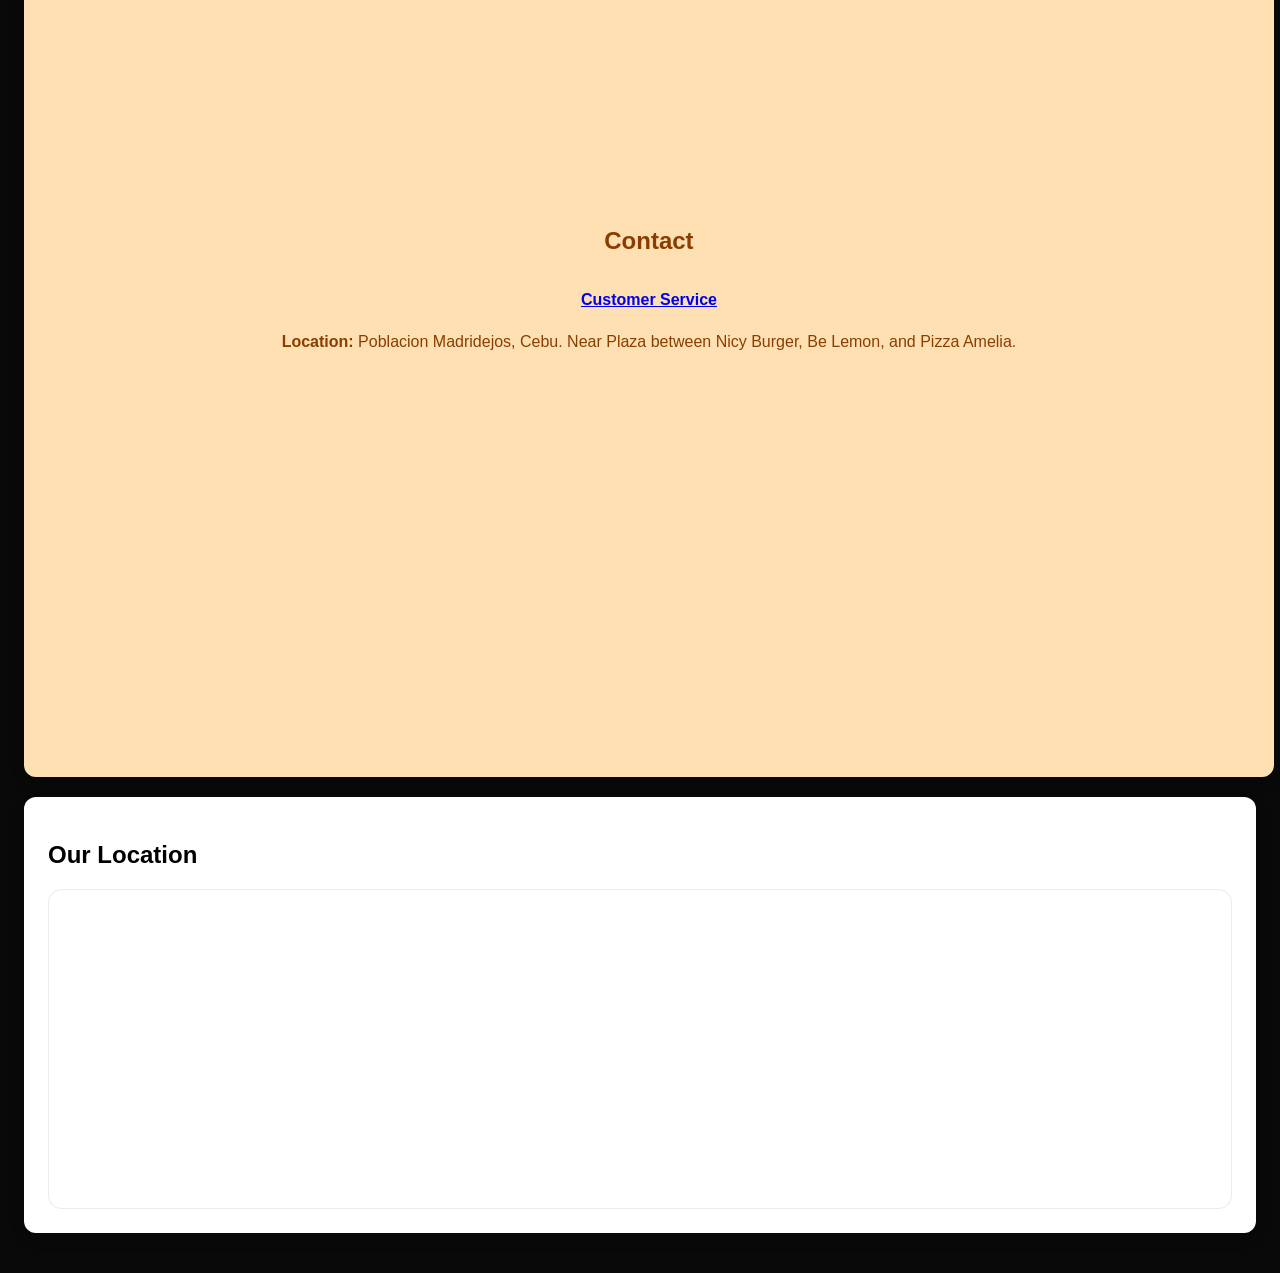
==== commit 5d29e450: "Update index.html" ====
--- a/index.html
+++ b/index.html
@@ -6,6 +6,9 @@
     <link href="https://unpkg.com/boxicons@2.1.4/css/boxicons.min.css" rel="stylesheet">
     <link rel="stylesheet" href="https://cdnjs.cloudflare.com/ajax/libs/font-awesome/6.4.2/css/all.min.css">
     <link rel="stylesheet" href="style.css">
+    <link href="https://fonts.googleapis.com/css2?family=Great+Vibes&display=swap" rel="stylesheet">
+    <link href="https://fonts.googleapis.com/css2?family=Alex+Brush&display=swap" rel="stylesheet">
+    <link href="https://fonts.googleapis.com/css2?family=Allura&display=swap" rel="stylesheet">
     <title>MOTASTE</title>
 </head>
 <body>
@@ -18,27 +21,26 @@
         </button>
         <div class="live-clock" id="liveClock" aria-live="polite"></div>
         <nav class="top-nav" id="topNav" aria-label="Primary">
-            <a href="#home">Home</a>
+            <a href="#home">MWA CLAIRE</a>
             <a href="#menu">Menu</a>
             <a href="#about">About Us</a>
             <a href="#contact">Contact</a>
         </nav>
     </div>
 
-    <div class="slideshow" id="home">
-        <div class="slides">
-            <img src="img1.jpg" alt="Slide 1" class="active">
-            <img src="img2.jpg" alt="Slide 2">
-            <img src="img3.jpg" alt="Slide 3">
-            <img src="img4.jpg" alt="Slide 4">
-            
-        </div>
-        <div class="slide-dots" id="slideDots" aria-hidden="false"></div>
-    </div>
+    <!-- Front Banner -->
+<section class="front-section">
+    
+    <img src="frontnii.jpg" alt="Welcome Banner">
+     <a href="#about" class="about-btn">About Us</a>
+    
+</section>
+
+   
 
     <section class="special-foods-section special-foods-visible" aria-labelledby="specialFoodsTitle">
         <div class="special-foods-heading">
-            <h3 id="specialFoodsTitle">Special Foods</h3>
+            <h1 id="specialFoodsTitle">Special Foods</h3>
             <span>Featured favorites</span>
         </div>
         <div class="special-foods-list" id="specialFoodsList"></div>
@@ -76,9 +78,13 @@
                     DRINKS
                 </button>
             </div>
-
-        </div>
-
+            
+
+        </div>
+  <!-- RIGHT IMAGE -->
+        <div class="menu-image">
+            <img src="designmenu.jpg" alt="Menu Design" class="menu-design">
+        </div>
 
         <!-- RIGHT: CART -->
         <div class="menu-right">
@@ -198,9 +204,22 @@
     
 
     <section class="info-section" id="about">
-        <h2>About Us</h2>
-        <p>MOTASTE Restaurant brings warm hospitality and flavorful meals to every guest.</p>
-    </section>
+    <h2>About Us</h2>
+    <p>MOTASTE Restaurant brings warm hospitality and flavorful meals to every guest.</p>
+
+    
+</section>
+ <div class="slideshow" id="home">
+        <div class="slides">
+            <img src="img1.jpg" alt="Slide 1" class="active">
+            <img src="img2.jpg" alt="Slide 2">
+            <img src="img3.jpg" alt="Slide 3">
+            <img src="img4.jpg" alt="Slide 4">
+            
+        </div>
+        <div class="slide-dots" id="slideDots" aria-hidden="false"></div>
+    </div>
+
 
     <section class="info-section" id="contact">
         <h2>Contact</h2>
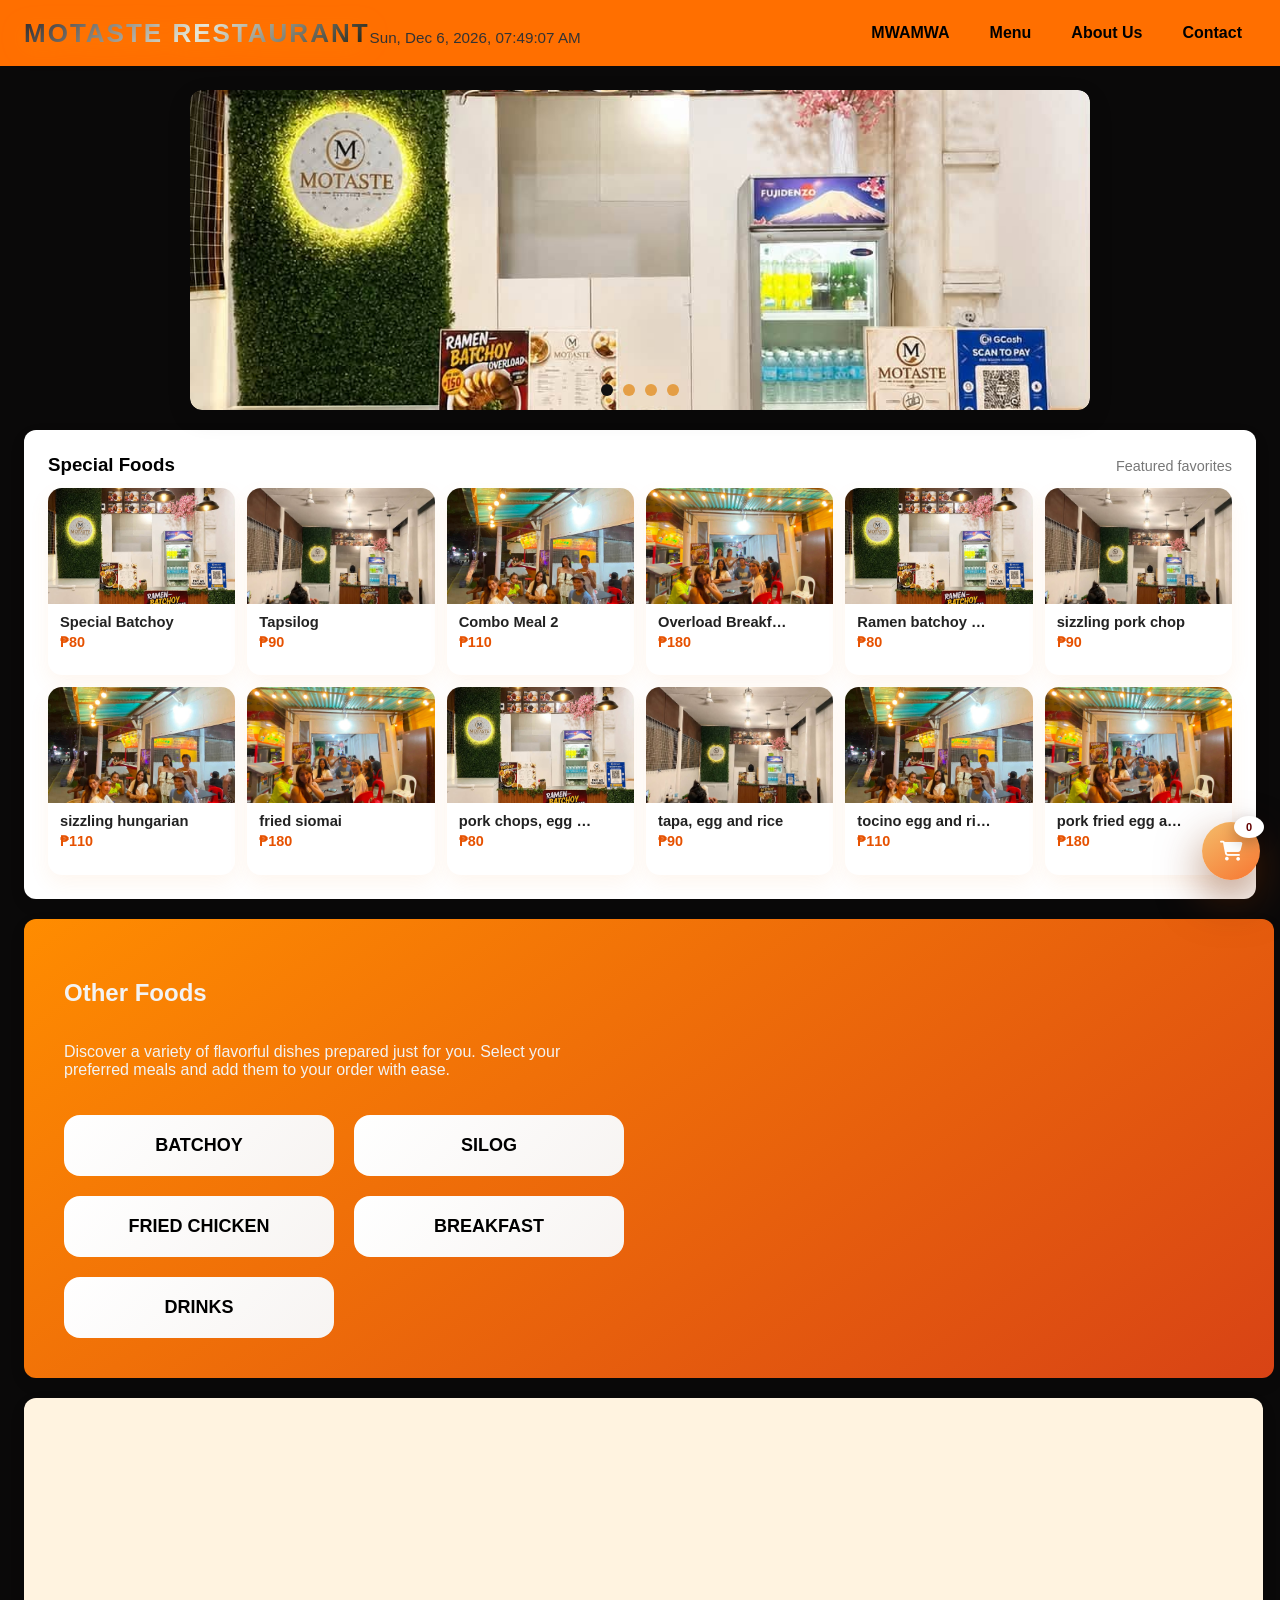
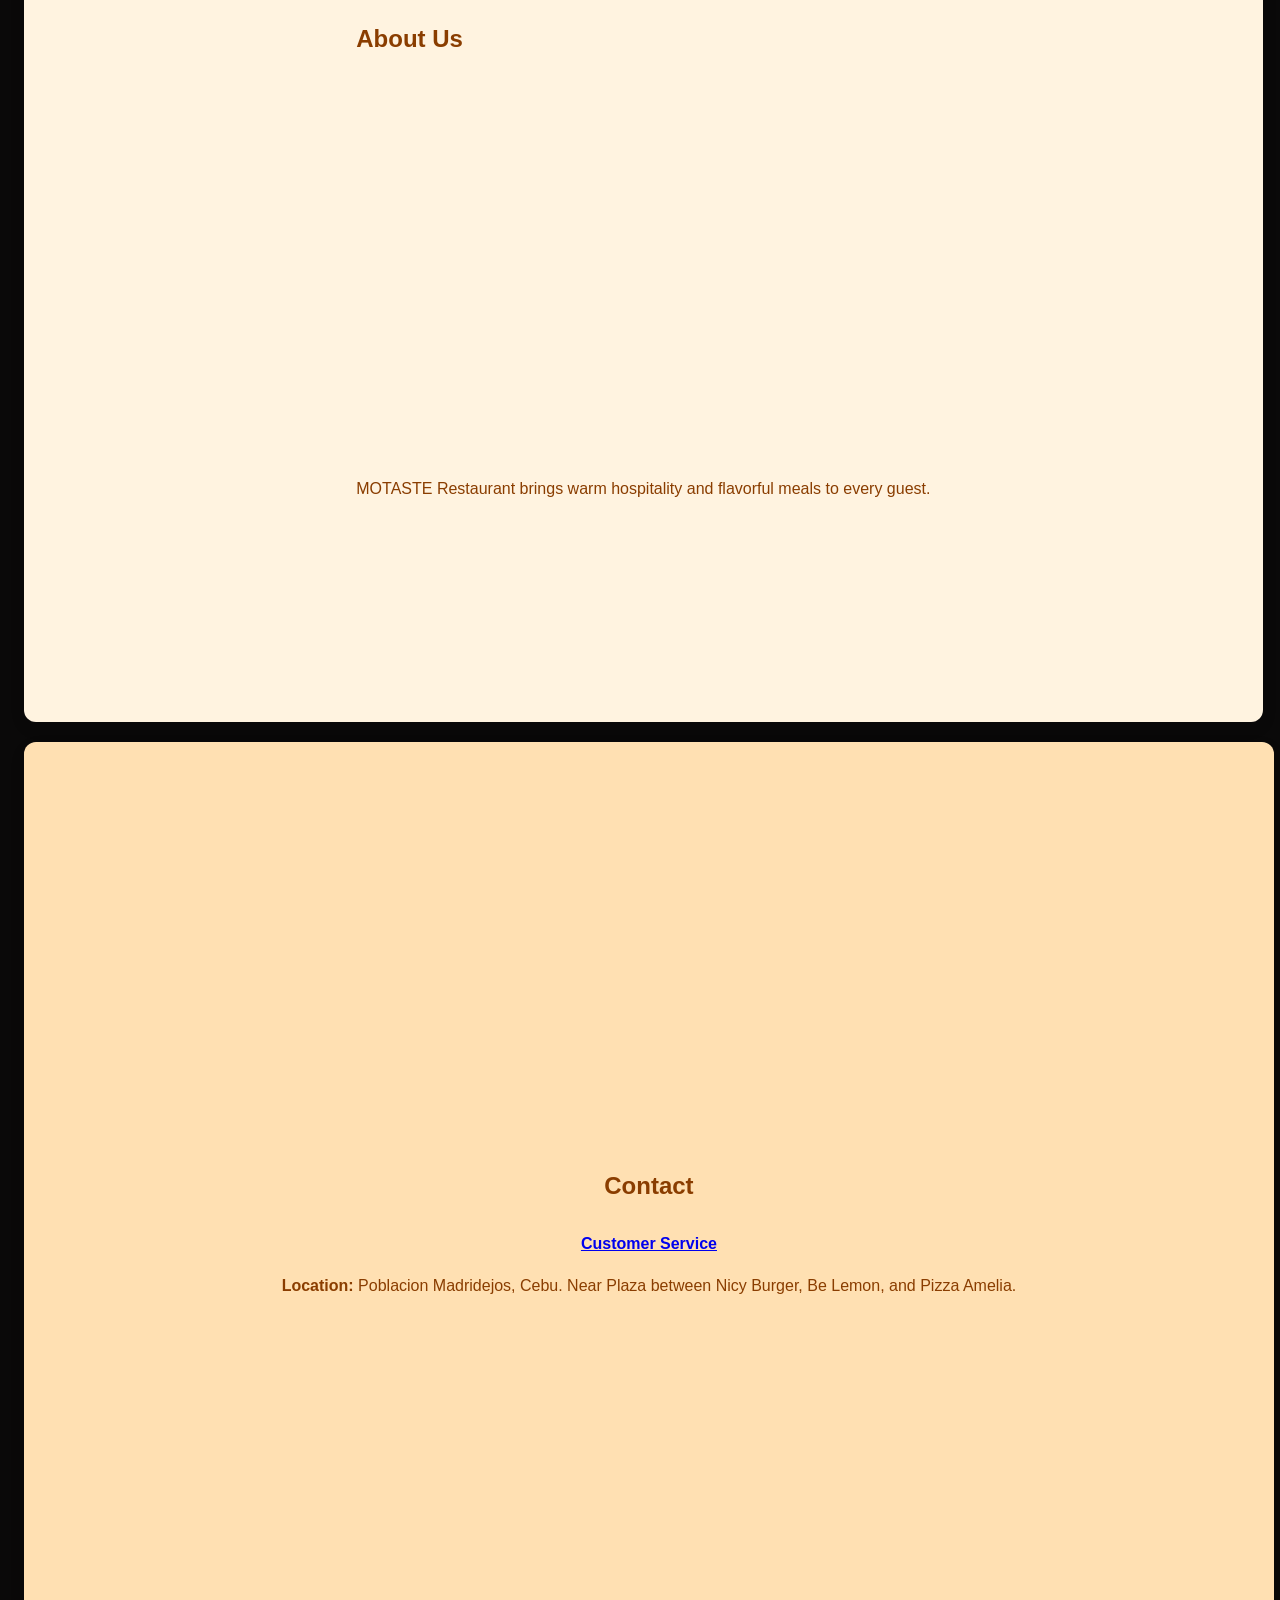
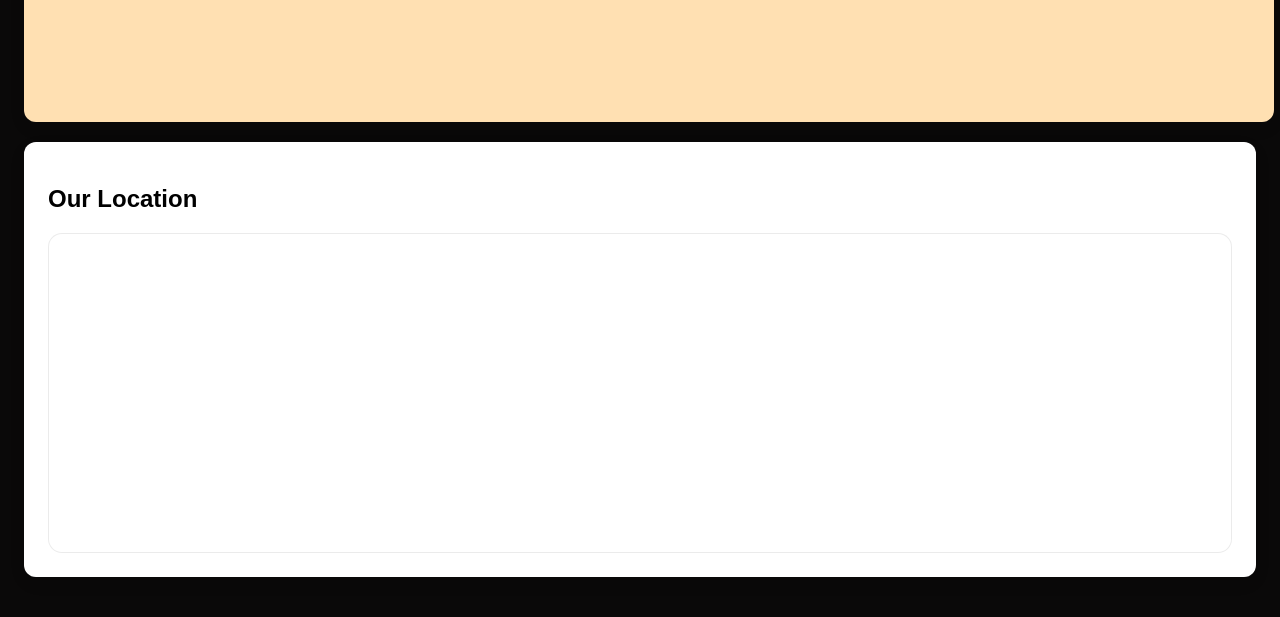
==== commit f398cbfa: "mwamwaupdate" ====
--- a/index.html
+++ b/index.html
@@ -6,9 +6,6 @@
     <link href="https://unpkg.com/boxicons@2.1.4/css/boxicons.min.css" rel="stylesheet">
     <link rel="stylesheet" href="https://cdnjs.cloudflare.com/ajax/libs/font-awesome/6.4.2/css/all.min.css">
     <link rel="stylesheet" href="style.css">
-    <link href="https://fonts.googleapis.com/css2?family=Great+Vibes&display=swap" rel="stylesheet">
-    <link href="https://fonts.googleapis.com/css2?family=Alex+Brush&display=swap" rel="stylesheet">
-    <link href="https://fonts.googleapis.com/css2?family=Allura&display=swap" rel="stylesheet">
     <title>MOTASTE</title>
 </head>
 <body>
@@ -21,26 +18,27 @@
         </button>
         <div class="live-clock" id="liveClock" aria-live="polite"></div>
         <nav class="top-nav" id="topNav" aria-label="Primary">
-            <a href="#home">MWA CLAIRE</a>
+            <a href="#home">MWAMWA</a>
             <a href="#menu">Menu</a>
             <a href="#about">About Us</a>
             <a href="#contact">Contact</a>
         </nav>
     </div>
 
-    <!-- Front Banner -->
-<section class="front-section">
-    
-    <img src="frontnii.jpg" alt="Welcome Banner">
-     <a href="#about" class="about-btn">About Us</a>
-    
-</section>
-
-   
+    <div class="slideshow" id="home">
+        <div class="slides">
+            <img src="img1.jpg" alt="Slide 1" class="active">
+            <img src="img2.jpg" alt="Slide 2">
+            <img src="img3.jpg" alt="Slide 3">
+            <img src="img4.jpg" alt="Slide 4">
+            
+        </div>
+        <div class="slide-dots" id="slideDots" aria-hidden="false"></div>
+    </div>
 
     <section class="special-foods-section special-foods-visible" aria-labelledby="specialFoodsTitle">
         <div class="special-foods-heading">
-            <h1 id="specialFoodsTitle">Special Foods</h3>
+            <h3 id="specialFoodsTitle">Special Foods</h3>
             <span>Featured favorites</span>
         </div>
         <div class="special-foods-list" id="specialFoodsList"></div>
@@ -78,13 +76,9 @@
                     DRINKS
                 </button>
             </div>
-            
-
-        </div>
-  <!-- RIGHT IMAGE -->
-        <div class="menu-image">
-            <img src="designmenu.jpg" alt="Menu Design" class="menu-design">
-        </div>
+
+        </div>
+
 
         <!-- RIGHT: CART -->
         <div class="menu-right">
@@ -204,22 +198,9 @@
     
 
     <section class="info-section" id="about">
-    <h2>About Us</h2>
-    <p>MOTASTE Restaurant brings warm hospitality and flavorful meals to every guest.</p>
-
-    
-</section>
- <div class="slideshow" id="home">
-        <div class="slides">
-            <img src="img1.jpg" alt="Slide 1" class="active">
-            <img src="img2.jpg" alt="Slide 2">
-            <img src="img3.jpg" alt="Slide 3">
-            <img src="img4.jpg" alt="Slide 4">
-            
-        </div>
-        <div class="slide-dots" id="slideDots" aria-hidden="false"></div>
-    </div>
-
+        <h2>About Us</h2>
+        <p>MOTASTE Restaurant brings warm hospitality and flavorful meals to every guest.</p>
+    </section>
 
     <section class="info-section" id="contact">
         <h2>Contact</h2>
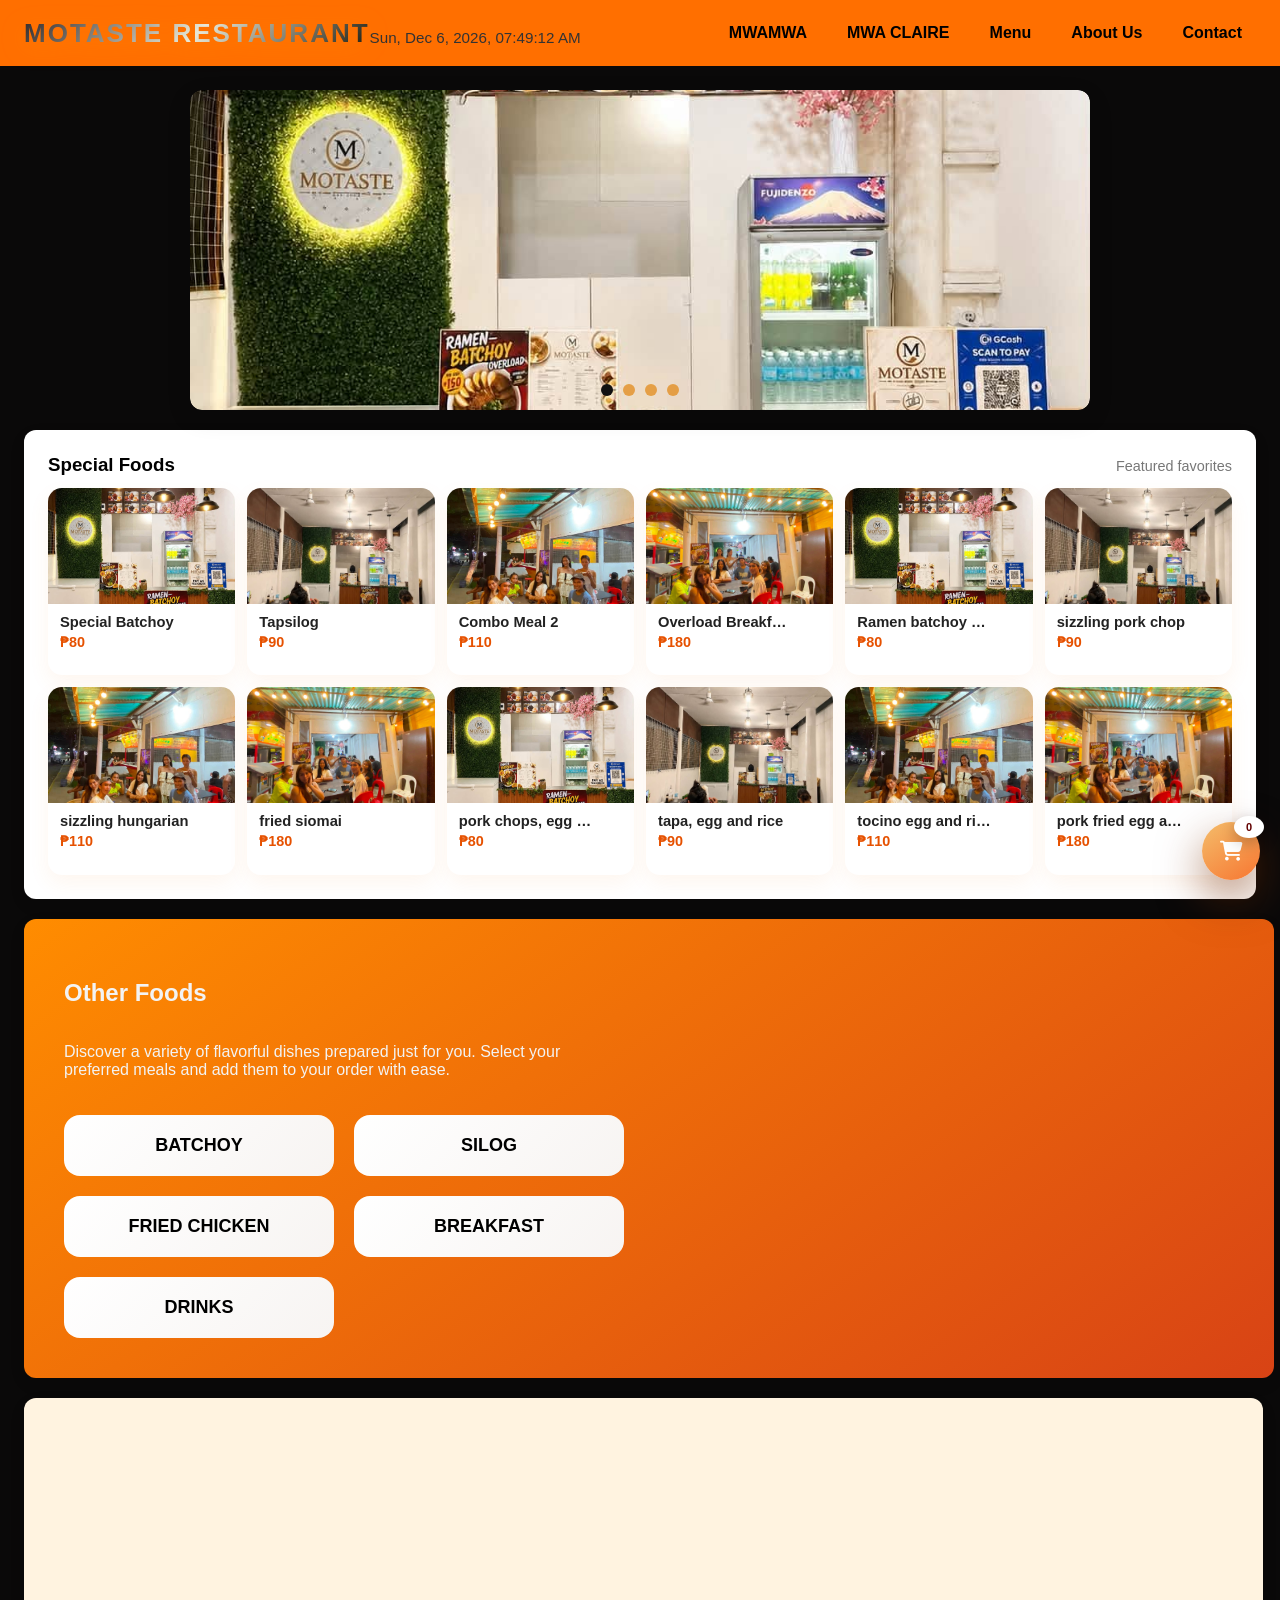
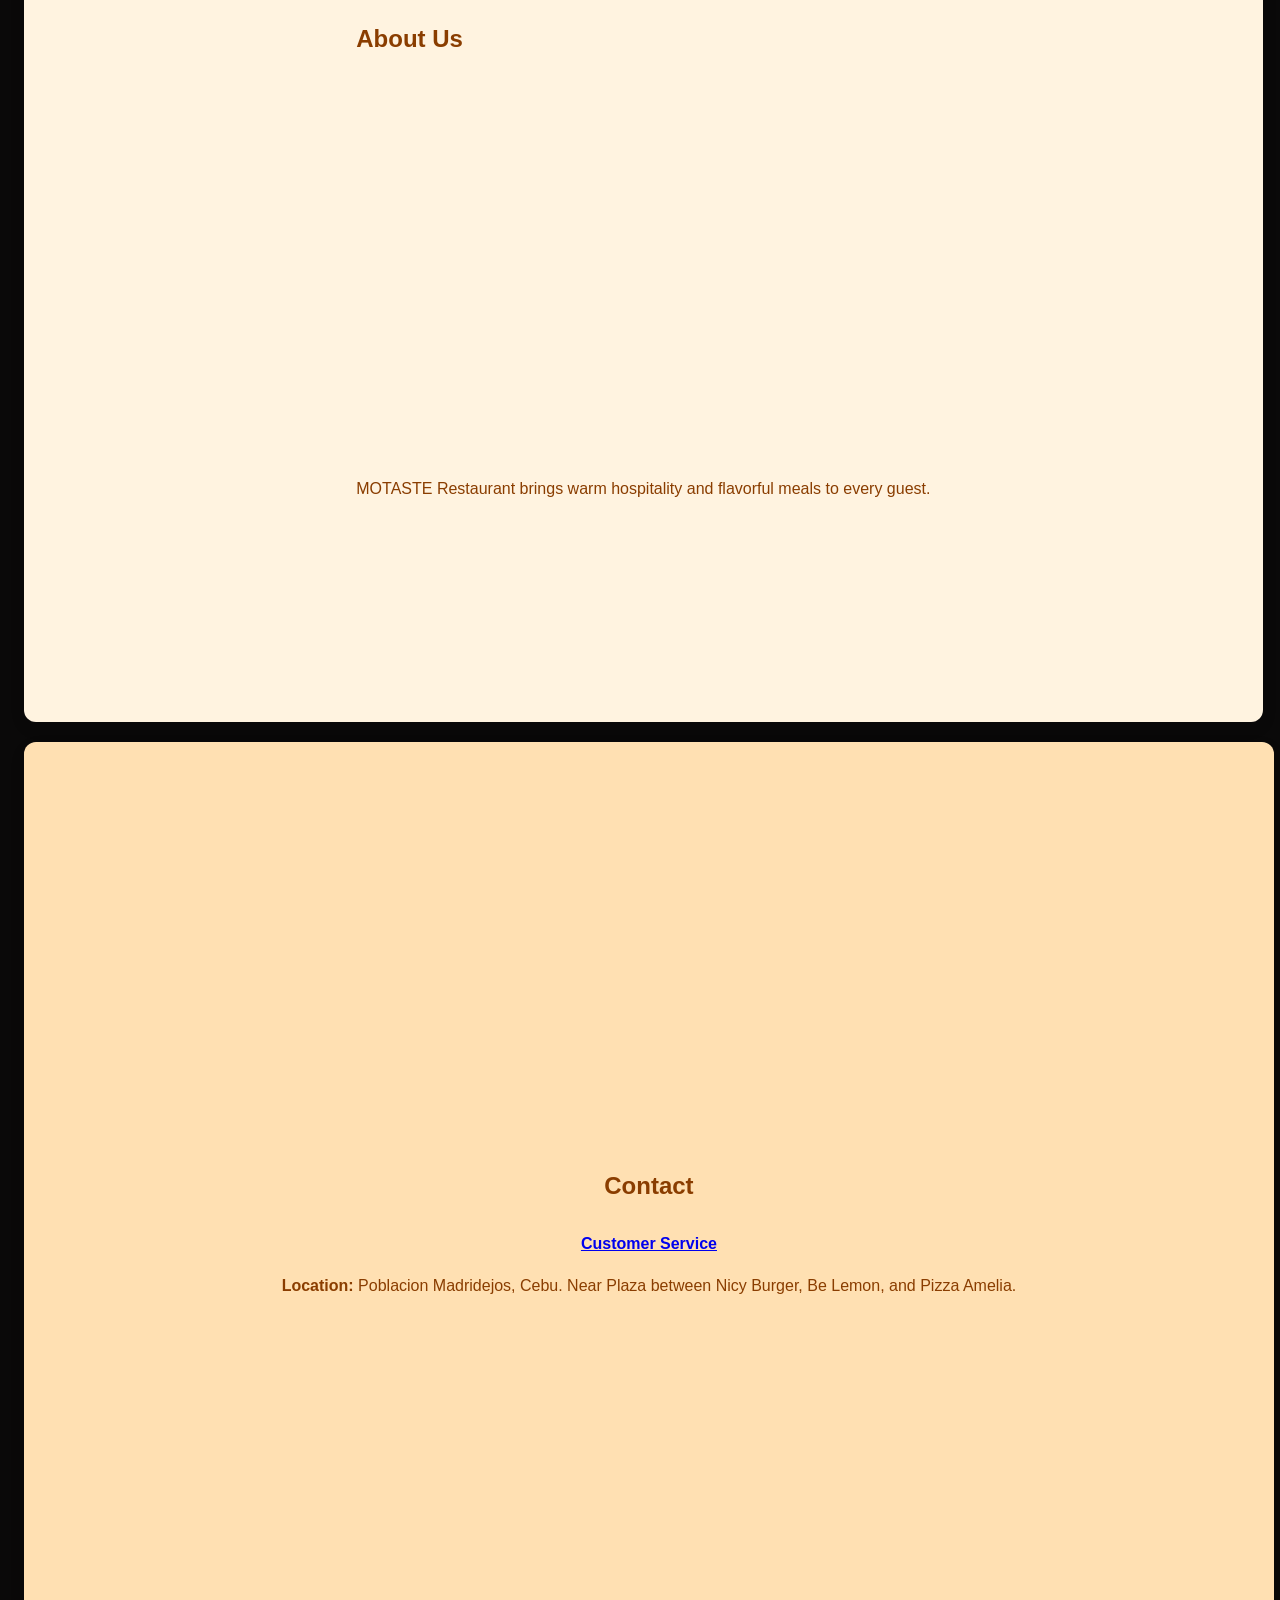
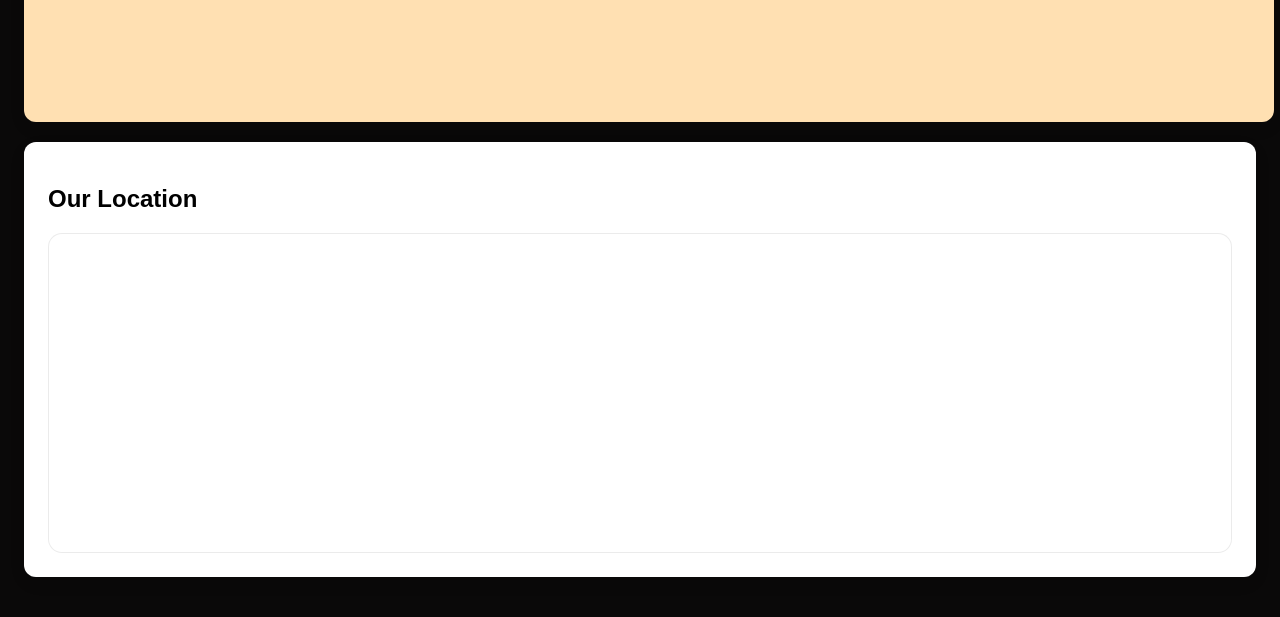
==== commit bc58407b: "Merge branch 'main' into main" ====
--- a/index.html
+++ b/index.html
@@ -19,6 +19,7 @@
         <div class="live-clock" id="liveClock" aria-live="polite"></div>
         <nav class="top-nav" id="topNav" aria-label="Primary">
             <a href="#home">MWAMWA</a>
+            <a href="#home">MWA CLAIRE</a>
             <a href="#menu">Menu</a>
             <a href="#about">About Us</a>
             <a href="#contact">Contact</a>
